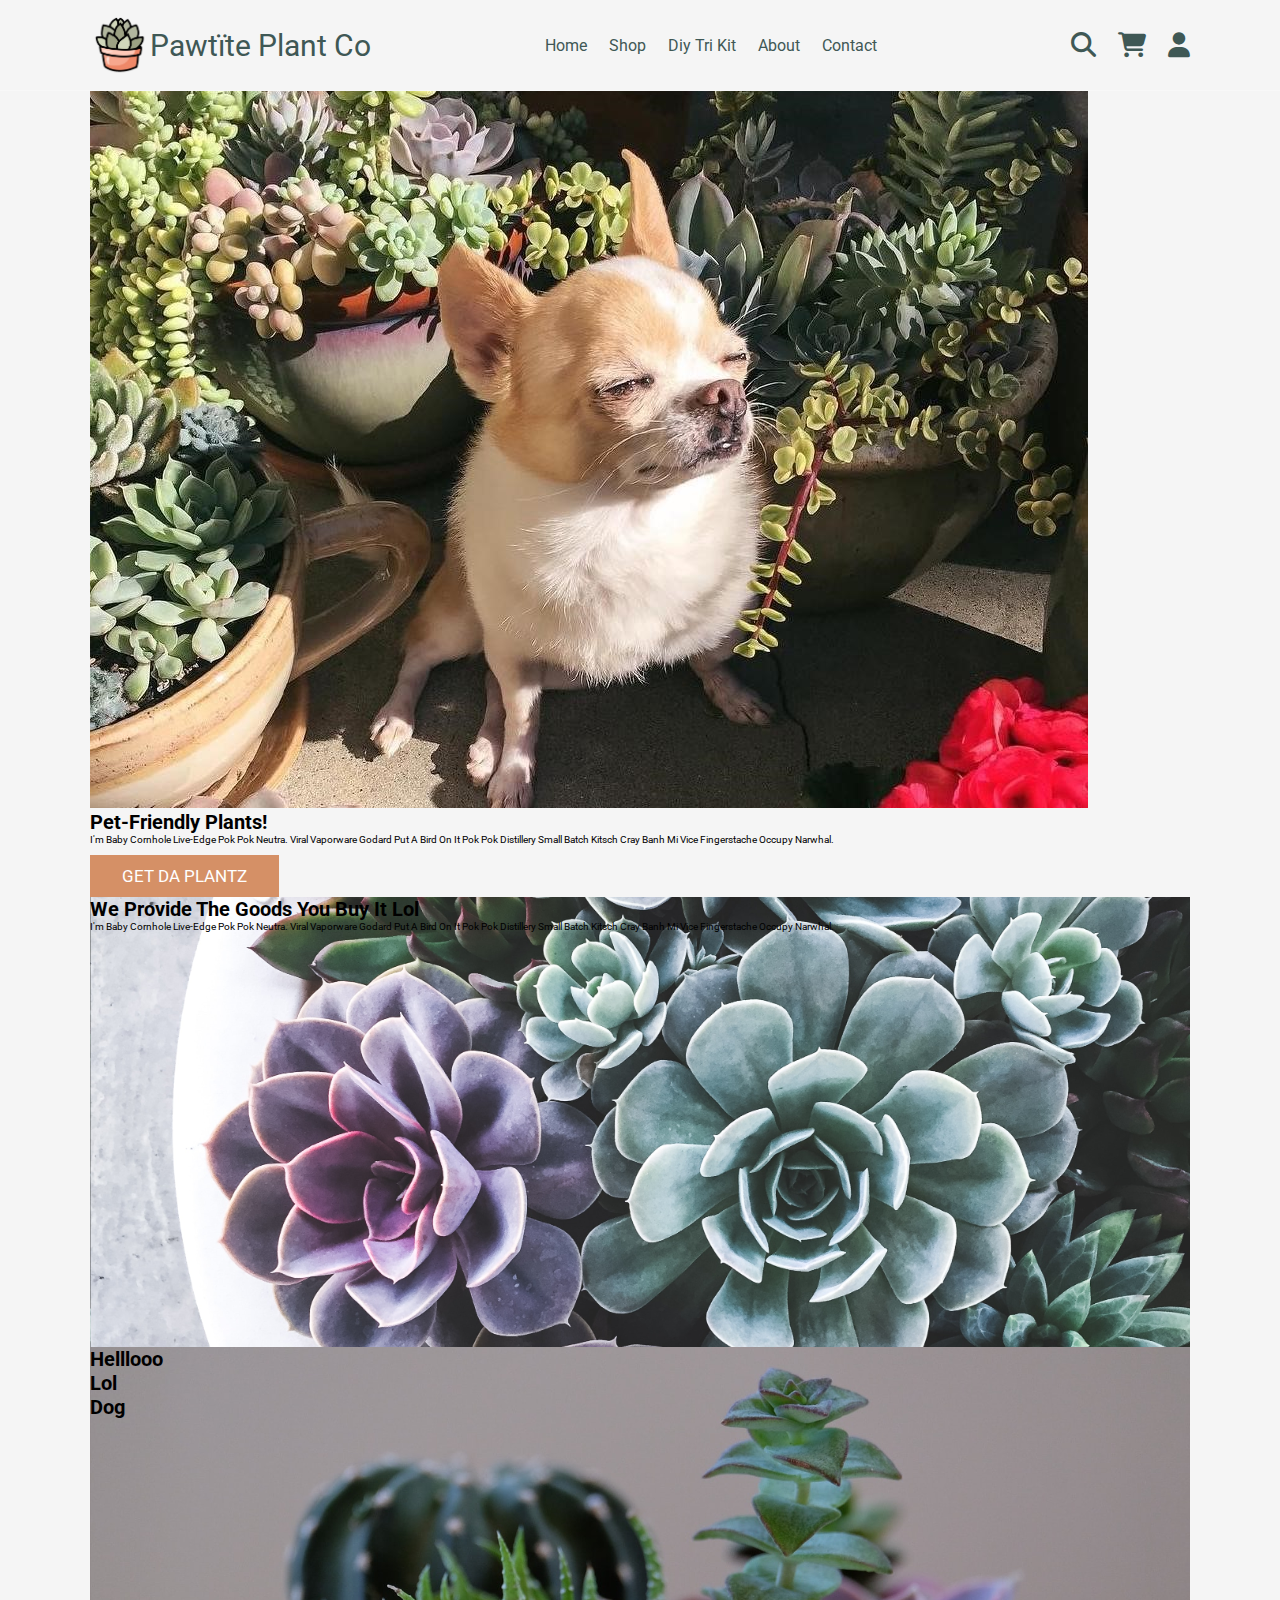
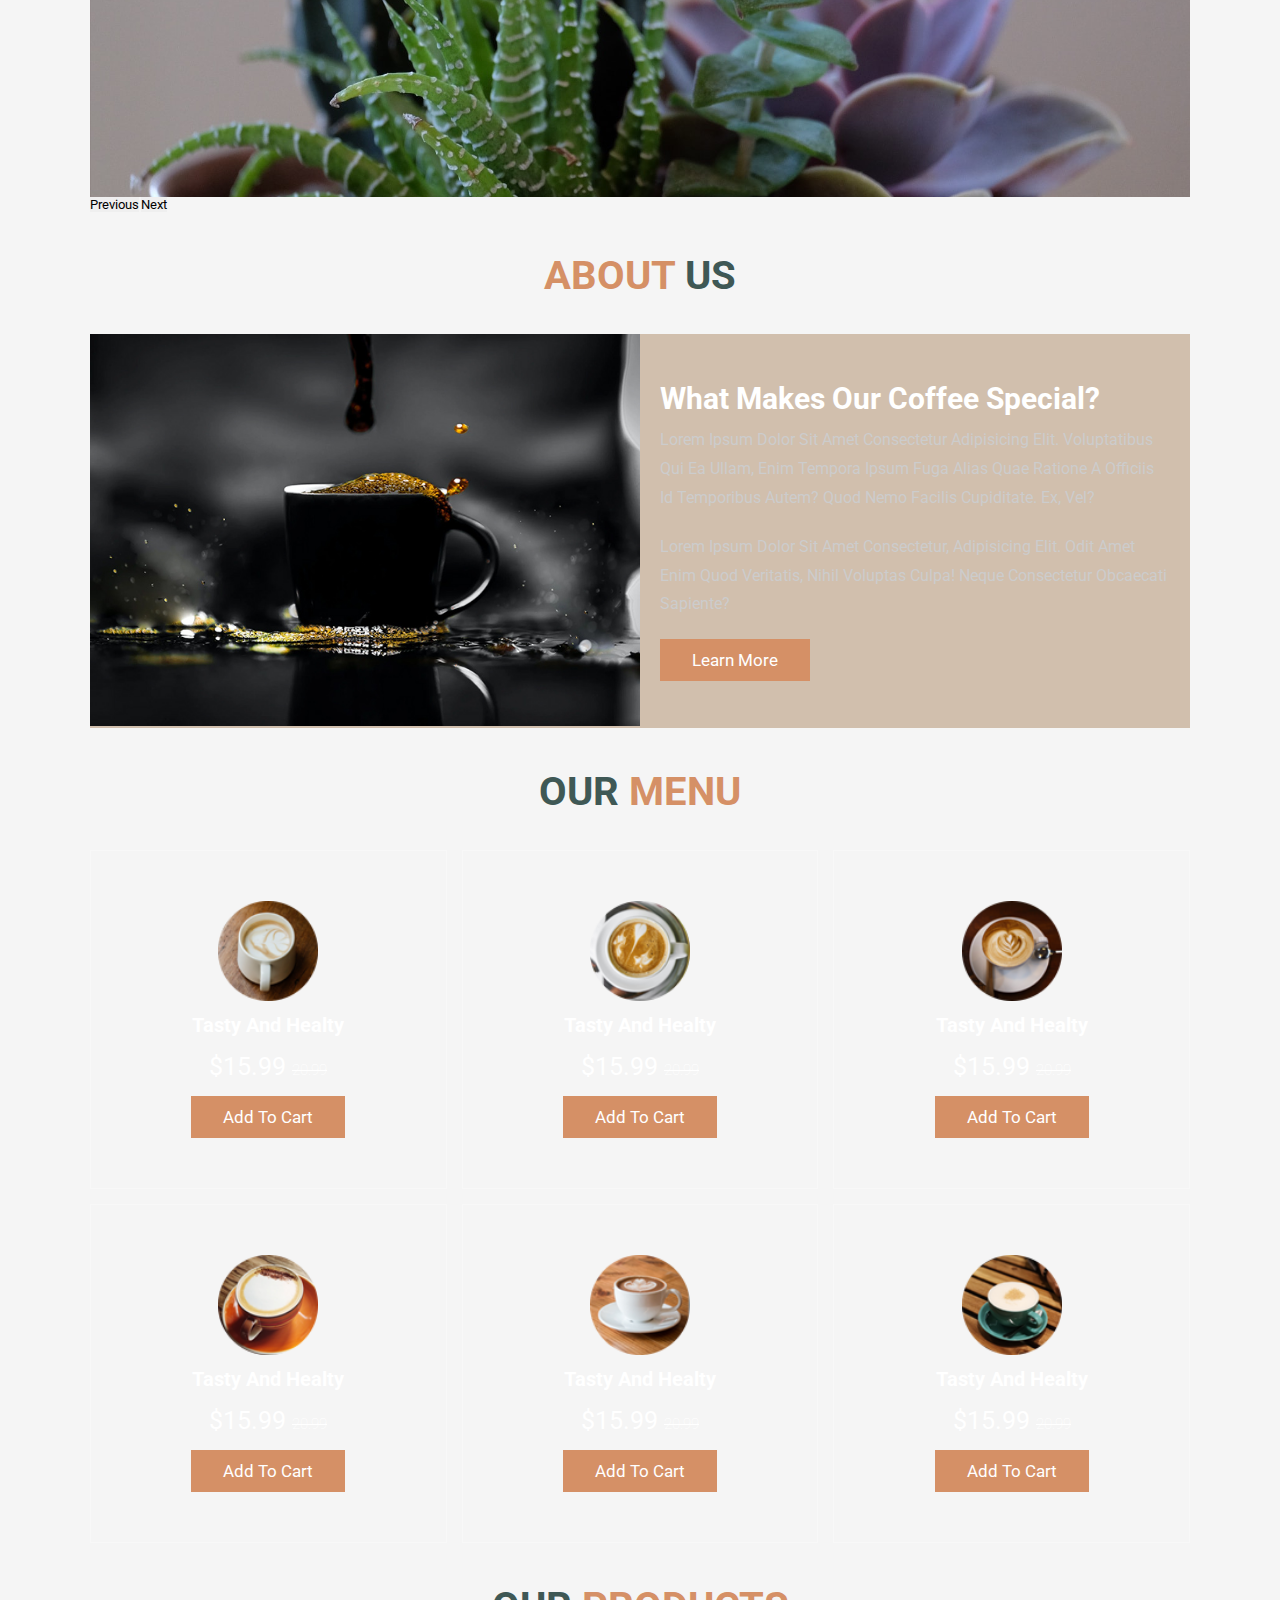
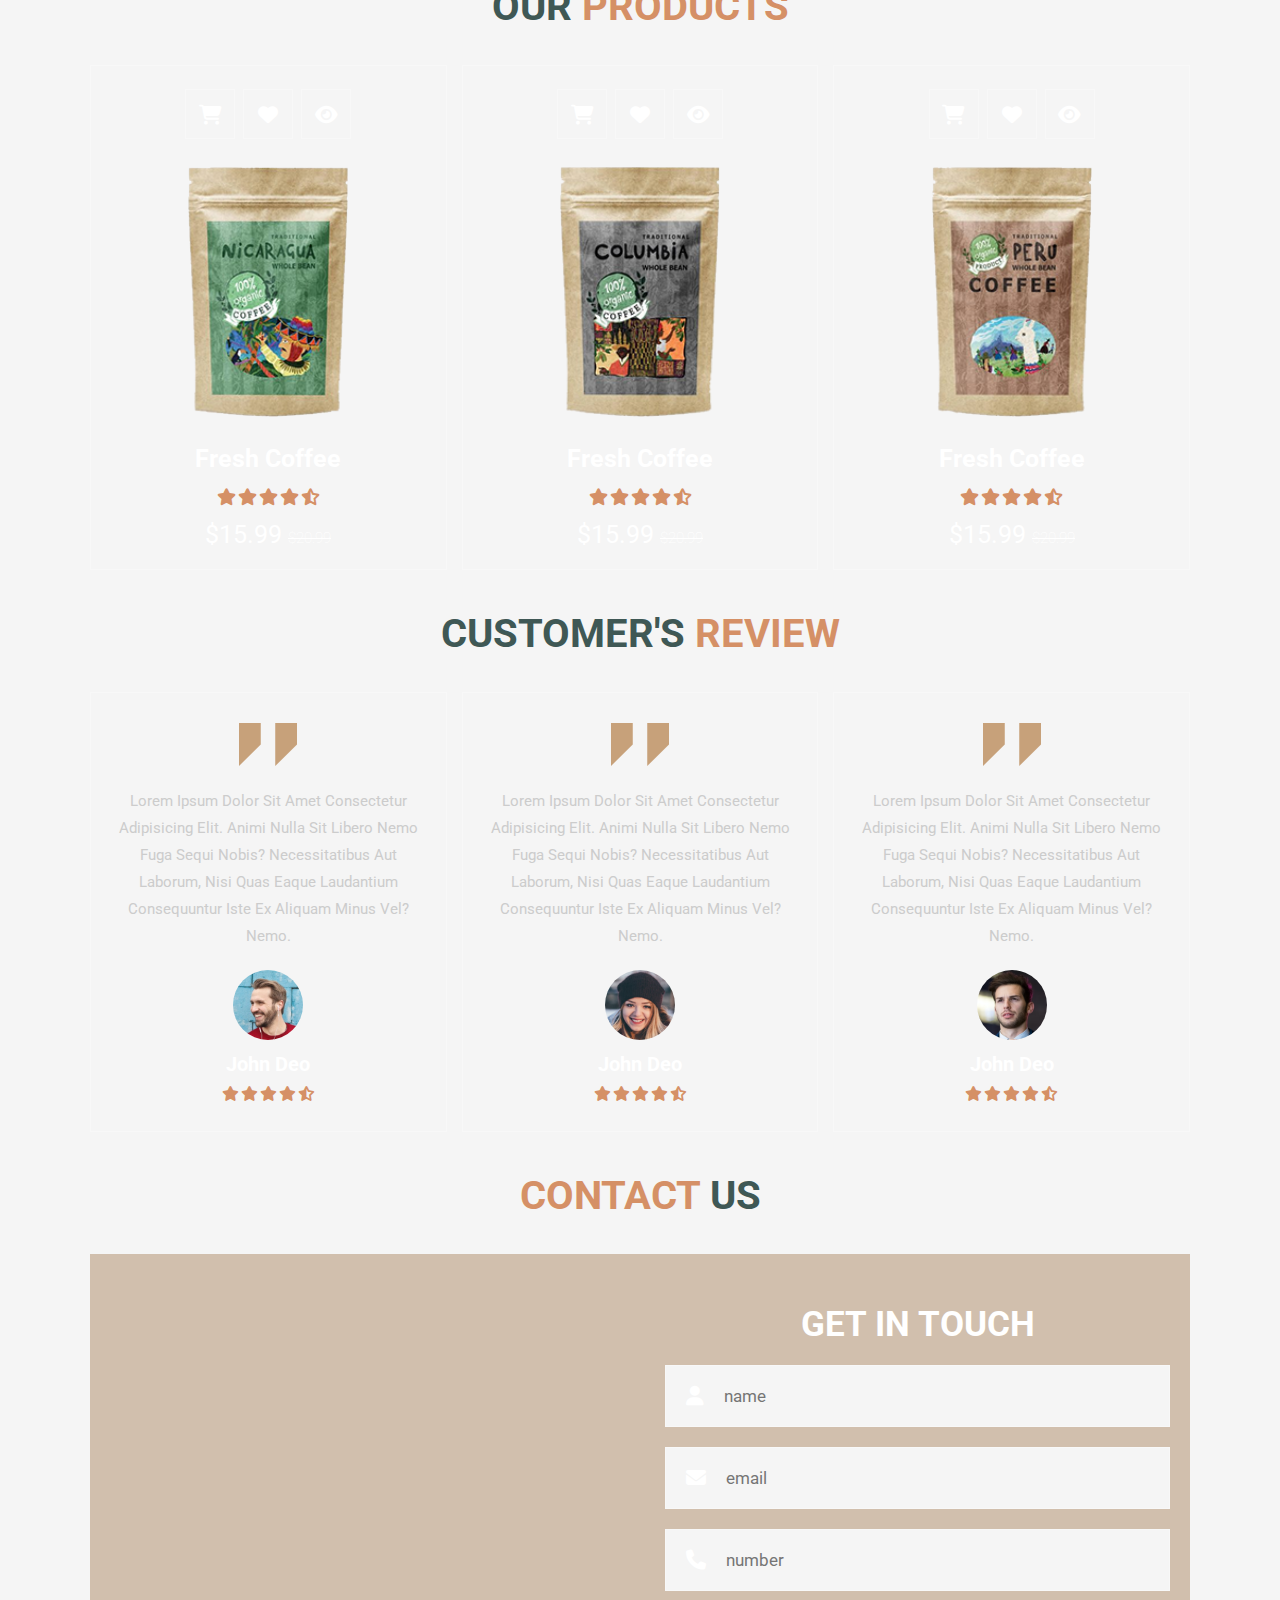
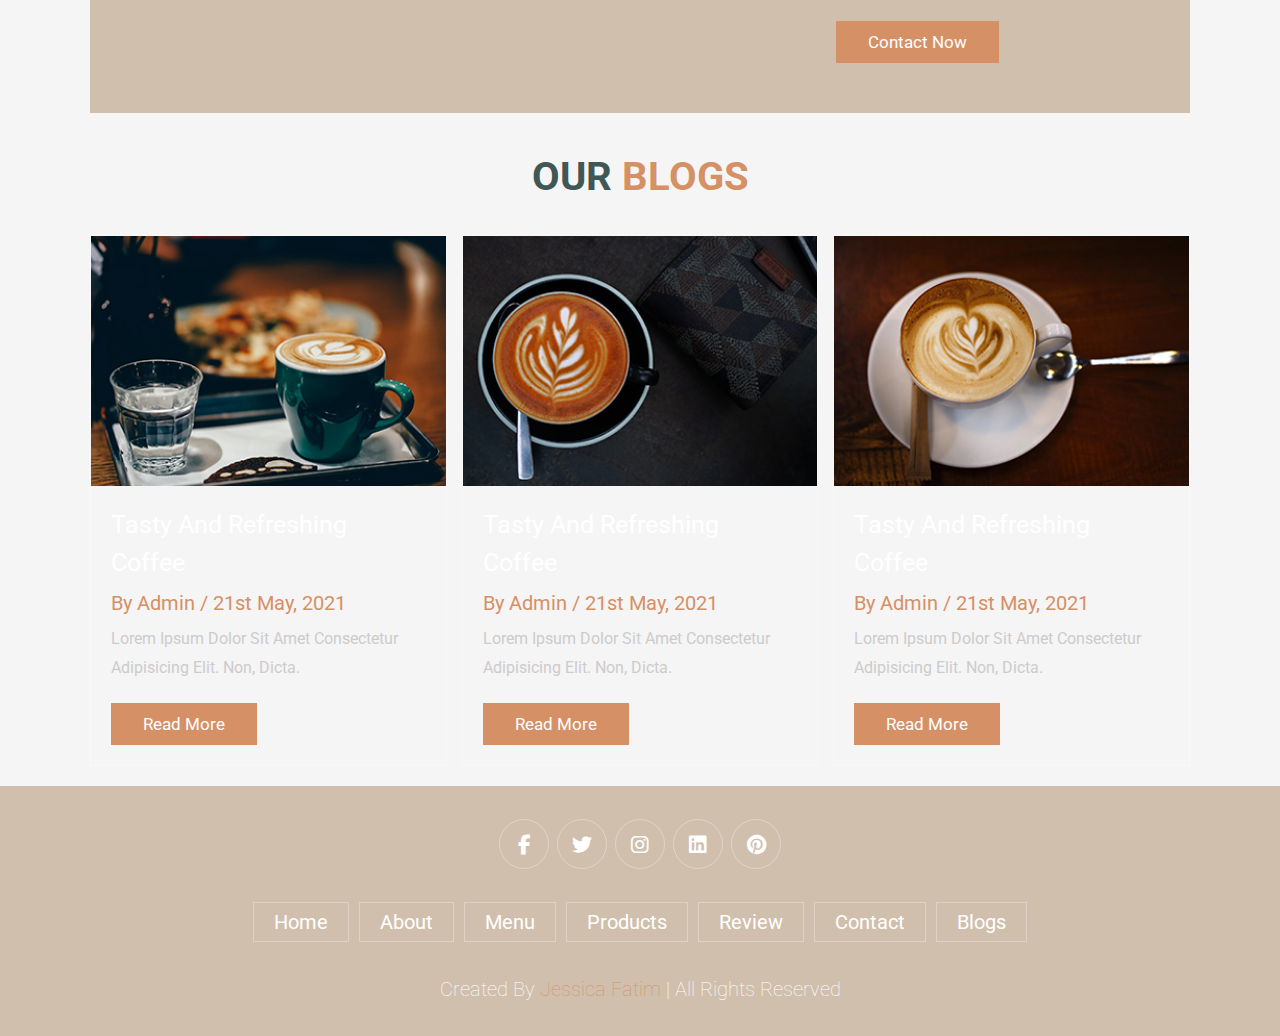
==== index.html @ e4bdae4b "first commit" ====
<!DOCTYPE html>
<html lang="en">
<head>
    <meta charset="UTF-8">
    <meta http-equiv="X-UA-Compatible" content="IE=edge">
    <meta name="viewport" content="width=device-width, initial-scale=1.0">
    <title>Pawtïte Plant Co</title>
    <!-- font awesome cdn link -->
    <link rel="stylesheet" href="https://cdnjs.cloudflare.com/ajax/libs/font-awesome/6.1.1/css/all.min.css">
    <!--bootstrap-->
    <link href="https://cdn.jsdelivr.net/npm/bootstrap@5.1.3/dist/css/bootstrap.min.css" rel="stylesheet" class="a" integrity="sha384-1BmE4kWBq78iYhFldvKuhfTAU6auU8tT94WrHftjDbrCEXSU1oBoqyl2QvZ6jIW3" crossorigin="anonymous">
    <!-- custom css file link -->
    <link rel="stylesheet" href="styles/style.css"
</head>
<body>

<!--header section starts-->
<header class="header">

    <a href="#" class="logo">
        <div class="brand">
        <img src="img/fakelogo.png" alt="">
        <span>Pawtïte Plant Co</span>
        </div>
    </a>

    <nav class="navbar">

        <a href="#home">home</a>
        <a href="#shop">shop</a>
        <a href="#diy tri kit">diy tri kit</a>
        <a href="#about">about</a>
        <a href="#contact">contact</a>

    </nav>

    <div class="icons">
        <div class="fas fa-search" id="search-btn"></div>
        <div class="fas fa-shopping-cart" id="cart-btn"></div>
        <div class="fa-solid fa-user" id="login-btn"></div>
        <div class="fas fa-bars" id="menu-btn"></div>
        
    </div>

    <div class="search-bar-container">
        <input type="search" id="search-bar" placeholder="search here...">
        <label for="search-bar" class="fas fa-search"></label>
    </div>
<!--image slider start-->
<!--image slider end-->
    <div class="cart-items-container">
        <div class="cart-item">
            <span class="fas fa-times"></span>
            <img src="img/cart-item-1.png" alt="">
            <div class="content">
                <h3>cart item 01</h3>
                <div class="price">$15.99/-</div>
            </div>
        </div>
        <div class="cart-item">
            <span class="fas fa-times"></span>
            <img src="img/cart-item-2.png" alt="">
            <div class="content">
                <h3>cart item 02</h3>
                <div class="price">$15.99/-</div>
            </div>
        </div>
        <div class="cart-item">
            <span class="fas fa-times"></span>
            <img src="img/cart-item-3.png" alt="">
            <div class="content">
                <h3>cart item 03</h3>
                <div class="price">$15.99/-</div>
            </div>
        </div>
        <div class="cart-item">
            <span class="fas fa-times"></span>
            <img src="img/cart-item-4.png" alt="">
            <div class="content">
                <h3>cart item 04</h3>
                <div class="price">$15.99/-</div>
            </div>
        </div>
        <a href="#" class="btn">checkout now</a>
    </div>

</header>

<!-- header section ends -->

<!--login form starts-->

<div class="login-form-container">

    <div class="fas fa-times" id="form-close"></div>

    <form action="">
        <h3>login</h3>
        <input type="email" class="box" placeholder="enter your email">
        <input type="passwordd" class="box" placeholder="enter your password">
        <input type="submit" value="login now" class="btn">
        <input type="checkbox" id="remember">
        <label for="remember">remember me</label>
        <p>forget password? <a href="#">click here</a></p>
        <p>don't have an account? <a href="#">register now</a></p>
    </form>

</div>
<!--login form ends-->

<!-- home section starts  -->

<section class="home" id="home">
    <div id="carouselExampleIndicators" class="carousel slide" data-bs-ride="carousel">
        <div class="carousel-indicators">
          <button type="button" data-bs-target="#carouselExampleIndicators" data-bs-slide-to="0" class="active" aria-current="true" aria-label="Slide 1"></button>
          <button type="button" data-bs-target="#carouselExampleIndicators" data-bs-slide-to="1" aria-label="Slide 2"></button>
          <button type="button" data-bs-target="#carouselExampleIndicators" data-bs-slide-to="2" aria-label="Slide 3"></button>
        </div>
        <div class="carousel-inner">
          <div class="carousel-item active">
            <img src="/img/dogsucculent.jpg" class="d-block w-100" alt="...">
            <div class="carousel-caption">
            <h1>Pet-friendly plants!</h1>
            <p>I'm baby cornhole live-edge pok pok neutra.
                Viral vaporware godard put a bird on it pok pok 
                distillery small batch kitsch cray banh mi vice fingerstache 
                occupy narwhal.</p>
                <a href="#" class="btn">GET DA PLANTZ</a>
            </div>
          </div>
          <div class="carousel-item" style="background-image:url('/img/bluesucculents.jpg')">
            <h1> We provide the goods you buy it lol</h1>
            <p>I'm baby cornhole live-edge pok pok neutra.
                Viral vaporware godard put a bird on it pok pok 
                distillery small batch kitsch cray banh mi vice fingerstache 
                occupy narwhal.</p>
          </div>
          <div class="carousel-item" style="background-image:url('/img/succulenttrio.jpg')">
            <h1>helllooo</h1>
            <h1>lol</h1>
            <h1>dog</h1>
          </div>
        </div>
        <button class="carousel-control-prev" type="button" data-bs-target="#carouselExampleIndicators" data-bs-slide="prev">
          <span class="carousel-control-prev-icon" aria-hidden="true"></span>
          <span class="visually-hidden">Previous</span>
        </button>
        <button class="carousel-control-next" type="button" data-bs-target="#carouselExampleIndicators" data-bs-slide="next">
          <span class="carousel-control-next-icon" aria-hidden="true"></span>
          <span class="visually-hidden">Next</span>
        </button>
      </div>
    <!-- <div class="content">
        <h3>fresh coffee in the morning</h3>
        <p>Lorem ipsum, dolor sit amet consectetur adipisicing elit. Placeat labore, sint cupiditate distinctio tempora reiciendis.</p>
        <a href="#" class="btn">get yours now</a>
    </div> -->

    <!--image carousel start-->
    <!-- <section class="carousel-item active">
        <div class="carousel-container">
            <h1>Example Headline</h1>
            <p>I'm baby cornhole live-edge pok pok neutra.
            Viral vaporware godard put a bird on it pok pok 
            distillery small batch kitsch cray banh mi vice fingerstache 
            occupy narwhal. Aesthetic squid jianbing, readymade everyday carry offal 
            artisan distillery small batch narwhal. Live-edge shaman before they sold out,
            polaroid squid pug photo booth. Shaman wayfarers chia hoodie, intelligentsia 
            bespoke offal forage green juice.</p>
            <a href="" class="btn btn-lg btn-primary">
                Sign up today
            </a>
        </div>
    </section> -->
<!--image carousel end-->

</section>

<!-- home section ends -->

<!-- about section starts  -->

<section class="about" id="about">

    <h1 class="heading"> <span>about</span> us </h1>

    <div class="row">

        <div class="image">
            <img src="img/about-img.jpeg" alt="">
        </div>

        <div class="content">
            <h3>what makes our coffee special?</h3>
            <p>Lorem ipsum dolor sit amet consectetur adipisicing elit. Voluptatibus qui ea ullam, enim tempora ipsum fuga alias quae ratione a officiis id temporibus autem? Quod nemo facilis cupiditate. Ex, vel?</p>
            <p>Lorem ipsum dolor sit amet consectetur, adipisicing elit. Odit amet enim quod veritatis, nihil voluptas culpa! Neque consectetur obcaecati sapiente?</p>
            <a href="#" class="btn">learn more</a>
        </div>

    </div>

</section>

<!-- about section ends -->

<!-- menu section starts  -->

<section class="menu" id="menu">

    <h1 class="heading"> our <span>menu</span> </h1>

    <div class="box-container">

        <div class="box">
            <img src="img/menu-1.png" alt="">
            <h3>tasty and healty</h3>
            <div class="price">$15.99 <span>20.99</span></div>
            <a href="#" class="btn">add to cart</a>
        </div>

        <div class="box">
            <img src="img/menu-2.png" alt="">
            <h3>tasty and healty</h3>
            <div class="price">$15.99 <span>20.99</span></div>
            <a href="#" class="btn">add to cart</a>
        </div>

        <div class="box">
            <img src="img/menu-3.png" alt="">
            <h3>tasty and healty</h3>
            <div class="price">$15.99 <span>20.99</span></div>
            <a href="#" class="btn">add to cart</a>
        </div>

        <div class="box">
            <img src="img/menu-4.png" alt="">
            <h3>tasty and healty</h3>
            <div class="price">$15.99 <span>20.99</span></div>
            <a href="#" class="btn">add to cart</a>
        </div>

        <div class="box">
            <img src="img/menu-5.png" alt="">
            <h3>tasty and healty</h3>
            <div class="price">$15.99 <span>20.99</span></div>
            <a href="#" class="btn">add to cart</a>
        </div>

        <div class="box">
            <img src="img/menu-6.png" alt="">
            <h3>tasty and healty</h3>
            <div class="price">$15.99 <span>20.99</span></div>
            <a href="#" class="btn">add to cart</a>
        </div>

    </div>

</section>

<!-- menu section ends -->

<section class="products" id="products">

    <h1 class="heading"> our <span>products</span> </h1>

    <div class="box-container">

        <div class="box">
            <div class="icons">
                <a href="#" class="fas fa-shopping-cart"></a>
                <a href="#" class="fas fa-heart"></a>
                <a href="#" class="fas fa-eye"></a>
            </div>
            <div class="image">
                <img src="img/product-1.png" alt="">
            </div>
            <div class="content">
                <h3>fresh coffee</h3>
                <div class="stars">
                    <i class="fas fa-star"></i>
                    <i class="fas fa-star"></i>
                    <i class="fas fa-star"></i>
                    <i class="fas fa-star"></i>
                    <i class="fas fa-star-half-alt"></i>
                </div>
                <div class="price">$15.99 <span>$20.99</span></div>
            </div>
        </div>

        <div class="box">
            <div class="icons">
                <a href="#" class="fas fa-shopping-cart"></a>
                <a href="#" class="fas fa-heart"></a>
                <a href="#" class="fas fa-eye"></a>
            </div>
            <div class="image">
                <img src="img/product-2.png" alt="">
            </div>
            <div class="content">
                <h3>fresh coffee</h3>
                <div class="stars">
                    <i class="fas fa-star"></i>
                    <i class="fas fa-star"></i>
                    <i class="fas fa-star"></i>
                    <i class="fas fa-star"></i>
                    <i class="fas fa-star-half-alt"></i>
                </div>
                <div class="price">$15.99 <span>$20.99</span></div>
            </div>
        </div>

        <div class="box">
            <div class="icons">
                <a href="#" class="fas fa-shopping-cart"></a>
                <a href="#" class="fas fa-heart"></a>
                <a href="#" class="fas fa-eye"></a>
            </div>
            <div class="image">
                <img src="img/product-3.png" alt="">
            </div>
            <div class="content">
                <h3>fresh coffee</h3>
                <div class="stars">
                    <i class="fas fa-star"></i>
                    <i class="fas fa-star"></i>
                    <i class="fas fa-star"></i>
                    <i class="fas fa-star"></i>
                    <i class="fas fa-star-half-alt"></i>
                </div>
                <div class="price">$15.99 <span>$20.99</span></div>
            </div>
        </div>

    </div>

</section>

<!-- review section starts  -->

<section class="review" id="review">

    <h1 class="heading"> customer's <span>review</span> </h1>

    <div class="box-container">

        <div class="box">
            <img src="img/quote-img.png" alt="" class="quote">
            <p>Lorem ipsum dolor sit amet consectetur adipisicing elit. Animi nulla sit libero nemo fuga sequi nobis? Necessitatibus aut laborum, nisi quas eaque laudantium consequuntur iste ex aliquam minus vel? Nemo.</p>
            <img src="img/pic-1.png" class="user" alt="">
            <h3>john deo</h3>
            <div class="stars">
                <i class="fas fa-star"></i>
                <i class="fas fa-star"></i>
                <i class="fas fa-star"></i>
                <i class="fas fa-star"></i>
                <i class="fas fa-star-half-alt"></i>
            </div>
        </div>

        <div class="box">
            <img src="img/quote-img.png" alt="" class="quote">
            <p>Lorem ipsum dolor sit amet consectetur adipisicing elit. Animi nulla sit libero nemo fuga sequi nobis? Necessitatibus aut laborum, nisi quas eaque laudantium consequuntur iste ex aliquam minus vel? Nemo.</p>
            <img src="img/pic-2.png" class="user" alt="">
            <h3>john deo</h3>
            <div class="stars">
                <i class="fas fa-star"></i>
                <i class="fas fa-star"></i>
                <i class="fas fa-star"></i>
                <i class="fas fa-star"></i>
                <i class="fas fa-star-half-alt"></i>
            </div>
        </div>
        
        <div class="box">
            <img src="img/quote-img.png" alt="" class="quote">
            <p>Lorem ipsum dolor sit amet consectetur adipisicing elit. Animi nulla sit libero nemo fuga sequi nobis? Necessitatibus aut laborum, nisi quas eaque laudantium consequuntur iste ex aliquam minus vel? Nemo.</p>
            <img src="img/pic-3.png" class="user" alt="">
            <h3>john deo</h3>
            <div class="stars">
                <i class="fas fa-star"></i>
                <i class="fas fa-star"></i>
                <i class="fas fa-star"></i>
                <i class="fas fa-star"></i>
                <i class="fas fa-star-half-alt"></i>
            </div>
        </div>

    </div>

</section>

<!-- review section ends -->

<!-- contact section starts  -->

<section class="contact" id="contact">

    <h1 class="heading"> <span>contact</span> us </h1>

    <div class="row">

        <iframe class="map" src="https://www.google.com/maps/embed?pb=!1m18!1m12!1m3!1d30153.788252261566!2d72.82321484621745!3d19.141690214227783!2m3!1f0!2f0!3f0!3m2!1i1024!2i768!4f13.1!3m3!1m2!1s0x3be7b63aceef0c69%3A0x2aa80cf2287dfa3b!2sJogeshwari%20West%2C%20Mumbai%2C%20Maharashtra%20400047!5e0!3m2!1sen!2sin!4v1629452077891!5m2!1sen!2sin" allowfullscreen="" loading="lazy"></iframe>

        <form action="">
            <h3>get in touch</h3>
            <div class="inputBox">
                <span class="fas fa-user"></span>
                <input type="text" placeholder="name">
            </div>
            <div class="inputBox">
                <span class="fas fa-envelope"></span>
                <input type="email" placeholder="email">
            </div>
            <div class="inputBox">
                <span class="fas fa-phone"></span>
                <input type="number" placeholder="number">
            </div>
            <input type="submit" value="contact now" class="btn">
        </form>

    </div>

</section>

<!-- contact section ends -->

<!-- blogs section starts  -->

<section class="blogs" id="blogs">

    <h1 class="heading"> our <span>blogs</span> </h1>

    <div class="box-container">

        <div class="box">
            <div class="image">
                <img src="img/blog-1.jpeg" alt="">
            </div>
            <div class="content">
                <a href="#" class="title">tasty and refreshing coffee</a>
                <span>by admin / 21st may, 2021</span>
                <p>Lorem ipsum dolor sit amet consectetur adipisicing elit. Non, dicta.</p>
                <a href="#" class="btn">read more</a>
            </div>
        </div>

        <div class="box">
            <div class="image">
                <img src="img/blog-2.jpeg" alt="">
            </div>
            <div class="content">
                <a href="#" class="title">tasty and refreshing coffee</a>
                <span>by admin / 21st may, 2021</span>
                <p>Lorem ipsum dolor sit amet consectetur adipisicing elit. Non, dicta.</p>
                <a href="#" class="btn">read more</a>
            </div>
        </div>

        <div class="box">
            <div class="image">
                <img src="img/blog-3.jpeg" alt="">
            </div>
            <div class="content">
                <a href="#" class="title">tasty and refreshing coffee</a>
                <span>by admin / 21st may, 2021</span>
                <p>Lorem ipsum dolor sit amet consectetur adipisicing elit. Non, dicta.</p>
                <a href="#" class="btn">read more</a>
            </div>
        </div>

    </div>

</section>

<!-- blogs section ends -->

<!-- footer section starts  -->

<section class="footer">

    <div class="share">
        <a href="#" class="fab fa-facebook-f"></a>
        <a href="#" class="fab fa-twitter"></a>
        <a href="#" class="fab fa-instagram"></a>
        <a href="#" class="fab fa-linkedin"></a>
        <a href="#" class="fab fa-pinterest"></a>
    </div>

    <div class="links">
        <a href="#">home</a>
        <a href="#">about</a>
        <a href="#">menu</a>
        <a href="#">products</a>
        <a href="#">review</a>
        <a href="#">contact</a>
        <a href="#">blogs</a>
    </div>

    <div class="credit">created by <span>jessica fatim</span> | all rights reserved</div>

</section>

<!-- footer section ends -->

















<!-- custom js file link  -->
<script src="/scripts/script.js"></script>
<script src="https://cdn.jsdelivr.net/npm/bootstrap@5.1.3/dist/js/bootstrap.bundle.min.js" integrity="sha384-ka7Sk0Gln4gmtz2MlQnikT1wXgYsOg+OMhuP+IlRH9sENBO0LRn5q+8nbTov4+1p" crossorigin="anonymous"></script>

</body>
</html>
---- styles/style.css ----
@import url('https://fonts.googleapis.com/css2?family=Roboto:wght@100;300;400;500;700&display=swap');

:root{
    --main-color:#d59066;
    --black:#d1bfad;
    --bg:#f5f5f5;
    --border:.1rem solid rgba(255,255,255,.3);
}

*{
    font-family: 'Roboto', sans-serif;
    margin:0; padding:0;
    box-sizing: border-box;
    outline: none; border:none;
    text-decoration: none;
    text-transform: capitalize;
    transition: .2s linear;
}

/* fixes bootstrap blue links*/

a, a:hover, a:focus, a:active{
    text-decoration: none;
    color: inherit;
}

html{
    font-size: 62.5%;
    overflow-x: hidden;
    scroll-padding-top: 9rem;
    scroll-behavior: smooth;
}

html::-webkit-scrollbar{
    width: .8rem;
}

html::-webkit-scrollbar-track{
    background: transparent;
}

html::-webkit-scrollbar-thumb{
    background: #3f5855;
    border-radius: 5rem;
}

.btn{
    display: inline-block;
    margin-top: 1rem;
    background: #d59066;
    color:#f5f5f5;
    padding:.8rem 3rem;
    border:.2rem solid #d59066;
    cursor: pointer;
    font-size: 1.7rem;
}

    .btn:hover{
    background:#d59066;
    color:#f2d1c2;
}

body{
    background: var(--bg);
}

section{
    padding:2rem 7%;
}

.heading{
    text-align: center;
    color:#3f5855;
    text-transform: uppercase;
    padding-bottom: 3.5rem;
    font-size: 4rem;
}

.heading span{
    color:var(--main-color);
    text-transform: uppercase;
}

.btn{
    margin-top: 1rem;
    display: inline-block;
    padding:.9rem 3rem;
    font-size: 1.7rem;
    color:#fff;
    background: #d59066;
    cursor: pointer;
}

.btn:hover{
    letter-spacing: .2rem;
}

.header{
    background: #f5f5f5;
    display: flex;
    align-items: center;
    justify-content: space-between;
    padding:1.5rem 7%;
    border-bottom: var(--border);
    position: fixed;
    top:0; left: 0; right: 0;
    z-index: 1000;
}

.header .logo img{
    height: 6rem;
}

.brand {
    display: flex;
    align-items: center;
    color:#3f5855;
    font-size: 3rem;
}

.header .navbar a{
    margin:0 1rem;
    font-size: 1.6rem;
    color:#3f5855;
}

.header .navbar a:hover{
    color:var(--main-color);
    border-bottom: .1rem solid var(--main-color);
    padding-bottom: .5rem;
}

.header .icons div{
    color:#3f5855;
    cursor: pointer;
    font-size: 2.5rem;
    margin-left: 2rem;
}

.header .icons div:hover{
    color:var(--main-color);
}

#menu-btn{
    display: none;
}

.header .search-bar-container{
    position: absolute;
    top:115%; right: 7%;
    background: #fff;
    width: 50rem;
    height: 5rem;
    display: flex;
    align-items: center;
    transform: scaleY(0);
    transform-origin: top;
}
  
.header .search-bar-container.active{
    transform: scaleY(1);
}
  
.header .search-bar-container input{
    height: 100%;
    width: 100%;
    font-size: 1.6rem;
    color: black;
    padding:1rem;
    text-transform: none;
}
  
.header .search-bar-container label{
    color: black;
    cursor: pointer;
    font-size: 2.2rem;
    margin-right: 1.5rem;
}
  
.header .search-bar-container label:hover{
    color:var(--main-color);
}
/* loginform */
.login-form-container{
    position: fixed;
    top:-120%; left: 0;
    z-index: 10000;
    min-height: 100vh;
    width:100%;
    background:rgba(0,0,0,.7);
    display: flex;
    align-items: center;
    justify-content: center;
}
  
.login-form-container.active{
top:0;
}

.login-form-container form{
margin:2rem;
padding:1.5rem 2rem;
border-radius: .5rem;
background:#fff;
width:50rem;
}

.login-form-container form h3{
font-size: 3rem;
color:#444;
text-transform: uppercase;
text-align: center;
padding:1rem 0;
}

.login-form-container form .box{
width:100%;
padding:1rem;
font-size: 1.7rem;
color:#333;
margin:.6rem 0;
border:.1rem solid rgba(0,0,0,.3);
text-transform: none;
}

.login-form-container form .box:focus{
border-color: #333;
}

.login-form-container form #remember{
margin:2rem 0;
}

.login-form-container form label{
font-size: 1.5rem;
}

.login-form-container form .btn{
display: block;
width:100%;
}
  
.login-form-container form p{
    padding:.5rem 0;
    font-size: 1.5rem;
    color:#666;
}
  
.login-form-container form p a{
    color:var(#666);
}
  
.login-form-container form p a:hover{
    color:#333;
    text-decoration: underline;
}
  
.login-form-container #form-close{
      
    position: absolute;
    top:2rem; right:3rem;
    font-size: 5rem;
    color:#fff;
    cursor: pointer;
}
/* loginformend */

/* carousel start */
/* .carousel-item{
    height: 32rem;
    background: #777;
    color: white;
    position: relative;
}

.carousel-container{
    position: absolute;
    bottom: 0;
    left: 5rem;
    right:0;
    padding-bottom:50px;
    
} */
/* carousel end */

.header .cart-items-container{
    position: absolute;
    top:100%; right: -100%;
    height: calc(100vh - 9.5rem);
    width: 35rem;
    background: #fff;
    padding:0 1.5rem;
}

.header .cart-items-container.active{
    right: 0;
}

.header .cart-items-container .cart-item{
    position: relative;
    margin:2rem 0;
    display: flex;
    align-items: center;
    gap:1.5rem;
}

.header .cart-items-container .cart-item .fa-times{
    position: absolute;
    top:1rem; right: 1rem;
    font-size: 2rem;
    cursor: pointer;
    color: var(--black);
}

.header .cart-items-container .cart-item .fa-times:hover{
    color:var(--main-color);
}

.header .cart-items-container .cart-item img{
    height: 7rem;
}

.header .cart-items-container .cart-item .content h3{
    font-size: 2rem;
    color:var(--black);
    padding-bottom: .5rem;
}

.header .cart-items-container .cart-item .content .price{
    font-size: 1.5rem;
    color:var(--main-color);
}

.header .cart-items-container .btn{
    width: 100%;
    text-align: center;
}
.home .carousel-item{
    min-height: 50vh;
    background-position: center;
    background-size: cover;
    position: relative;

}

.home .carousel-item .container{
    min-height: 50vh;
    background-position: center;
    background-size: cover;
    position: absolute;

}

/* .home{
    min-height: 100vh;
    display: flex;
    align-items: center;
    background:url(/img/home-img.jpeg) no-repeat;
    background-size: cover;
    background-position: center;
}

.home .content{
    max-width: 60rem;
}

.home .content h3{
    font-size: 6rem;
    text-transform: uppercase;
    color:#fff;
}

.home .content p{
    font-size: 2rem;
    font-weight: lighter;
    line-height: 1.8;
    padding:1rem 0;
    color:#eee;
} */

.about .row{
    display: flex;
    align-items: center;
    background:var(--black);
    flex-wrap: wrap;
    /* position:relative; */
}

.about .row .image{
    flex:1 1 45rem;
}

.about .row .image img{
    width: 100%;
}
.about .row .content{
    flex:1 1 45rem;
    padding:2rem;
}

.about .row .content h3{
    font-size: 3rem;
    color:#fff;
}

.about .row .content p{
    font-size: 1.6rem;
    color:#ccc;
    padding:1rem 0;
    line-height: 1.8;
}

.menu .box-container{
    display: grid;
    grid-template-columns: repeat(auto-fit, minmax(30rem, 1fr));
    gap:1.5rem;
}

.menu .box-container .box{
    padding:5rem;
    text-align: center;
    border:var(--border);    
}

.menu .box-container .box img{
    height: 10rem;
}

.menu .box-container .box h3{
    color: #fff;
    font-size: 2rem;
    padding:1rem 0;
}

.menu .box-container .box .price{
    color: #fff;
    font-size: 2.5rem;
    padding:.5rem 0;
}

.menu .box-container .box .price span{
    font-size: 1.5rem;
    text-decoration: line-through;
    font-weight: lighter;
}

.menu .box-container .box:hover{
    background:#fff;
}

.menu .box-container .box:hover > *{
    color:var(--black);
}

.products .box-container{
    display: grid;
    grid-template-columns: repeat(auto-fit, minmax(30rem, 1fr));
    gap:1.5rem;
}

.products .box-container .box{
    text-align: center;
    border:var(--border);
    padding: 2rem;
}

.products .box-container .box .icons a{
    height: 5rem;
    width: 5rem;
    line-height: 5rem;
    font-size: 2rem;
    border:var(--border);
    color:#fff;
    margin:.3rem;
}

.products .box-container .box .icons a:hover{
    background:var(--main-color);
}

.products .box-container .box .image{
    padding: 2.5rem 0;
}

.products .box-container .box .image img{
    height: 25rem;
}

.products .box-container .box .content h3{
    color:#fff;
    font-size: 2.5rem;
}

.products .box-container .box .content .stars{
    padding: 1.5rem;
}

.products .box-container .box .content .stars i{
    font-size: 1.7rem;
    color: var(--main-color);
}

.products .box-container .box .content .price{
    color:#fff;
    font-size: 2.5rem;
}

.products .box-container .box .content .price span{
    text-decoration: line-through;
    font-weight: lighter;
    font-size: 1.5rem;
}

.review .box-container{
    display: grid;
    grid-template-columns: repeat(auto-fit, minmax(30rem, 1fr));
    gap:1.5rem;
}

.review .box-container .box{
    border:var(--border);
    text-align: center;
    padding:3rem 2rem;
}

.review .box-container .box p{
    font-size: 1.5rem;
    line-height: 1.8;
    color:#ccc;
    padding:2rem 0;
}

.review .box-container .box .user{
    height: 7rem;
    width: 7rem;
    border-radius: 50%;
    object-fit: cover;
}

.review .box-container .box h3{
    padding:1rem 0;
    font-size: 2rem;
    color:#fff;
}

.review .box-container .box .stars i{
    font-size: 1.5rem;
    color:var(--main-color);
}

.contact .row{
    display: flex;
    background:var(--black);
    flex-wrap: wrap;
    gap:1rem;
}

.contact .row .map{
    flex:1 1 45rem;
    width: 100%;
    object-fit: cover;
}

.contact .row form{
    flex:1 1 45rem;
    padding:5rem 2rem;
    text-align: center;
}

.contact .row form h3{
    text-transform: uppercase;
    font-size: 3.5rem;
    color:#fff;
}

.contact .row form .inputBox{
    display: flex;
    align-items: center;
    margin-top: 2rem;
    margin-bottom: 2rem;
    background:var(--bg);
    border:var(--border);
}

.contact .row form .inputBox span{
    color:#fff;
    font-size: 2rem;
    padding-left: 2rem;
}

.contact .row form .inputBox input{
    width: 100%;
    padding:2rem;
    font-size: 1.7rem;
    color:#fff;
    text-transform: none;
    background:none;
}

.blogs .box-container{
    display: grid;
    grid-template-columns: repeat(auto-fit, minmax(30rem, 1fr));
    gap:1.5rem;
}

.blogs .box-container .box{
    border:var(--border);    
}

.blogs .box-container .box .image{
    height: 25rem;
    overflow:hidden;
    width: 100%;
}

.blogs .box-container .box .image img{
    height: 100%;
    object-fit: cover;
    width: 100%;
}

.blogs .box-container .box:hover .image img{
    transform: scale(1.2);
}

.blogs .box-container .box .content{
    padding:2rem;
}

.blogs .box-container .box .content .title{
    font-size: 2.5rem;
    line-height: 1.5;
    color:#fff;
}

.blogs .box-container .box .content .title:hover{
    color:var(--main-color);
}

.blogs .box-container .box .content span{
    color:var(--main-color);
    display: block;
    padding-top: 1rem;
    font-size: 2rem;
}

.blogs .box-container .box .content p{
    font-size: 1.6rem;
    line-height: 1.8;
    color:#ccc;
    padding:1rem 0;
}

.footer{
    background:var(--black);
    text-align: center;
}

.footer .share{
    padding:1rem 0;
}

.footer .share a{
    height: 5rem;
    width: 5rem;
    line-height: 5rem;
    font-size: 2rem;
    color:#fff;
    border:var(--border);
    margin:.3rem;
    border-radius: 50%;
}

.footer .share a:hover{
    background-color: var(--main-color);
}

.footer .links{
    display: flex;
    justify-content: center;
    flex-wrap: wrap;
    padding:2rem 0;
    gap:1rem;
}

.footer .links a{
    padding:.7rem 2rem;
    color:#fff;
    border:var(--border);
    font-size: 2rem;
}

.footer .links a:hover{
    background:var(--main-color);
}

.footer .credit{
    font-size: 2rem;
    color:#fff;
    font-weight: lighter;
    padding:1.5rem;
}

.footer .credit span{
    color:var(--main-color);
}


/* media queries  */
@media (max-width:991px){

    html{
        font-size: 55%;
    }

    .header{
        padding:1.5rem 2rem;
    }

    section{
        padding:2rem;
    }

}

@media (max-width:768px){

    #menu-btn{
        display: inline-block;
    }

    .header .navbar{
        position: absolute;
        top:100%; right: -100%;
        background: #fff;
        width: 30rem;
        height: calc(100vh - 9.5rem);
    }

    .header .navbar.active{
        right:0;
    }

    .header .navbar a{
        color:var(--black);
        display: block;
        margin:1.5rem;
        padding:.5rem;
        font-size: 2rem;
    }

    .header .search-form{
        width: 90%;
        right: 2rem;
    }

    .home{
        background-position: left;
        justify-content: center;
        text-align: center;
    }

    .home .content h3{
        font-size: 4.5rem;
    }

    .home .content p{
        font-size: 1.5rem;
    }

}

@media (max-width:450px){

    html{
        font-size: 50%;
    }

}
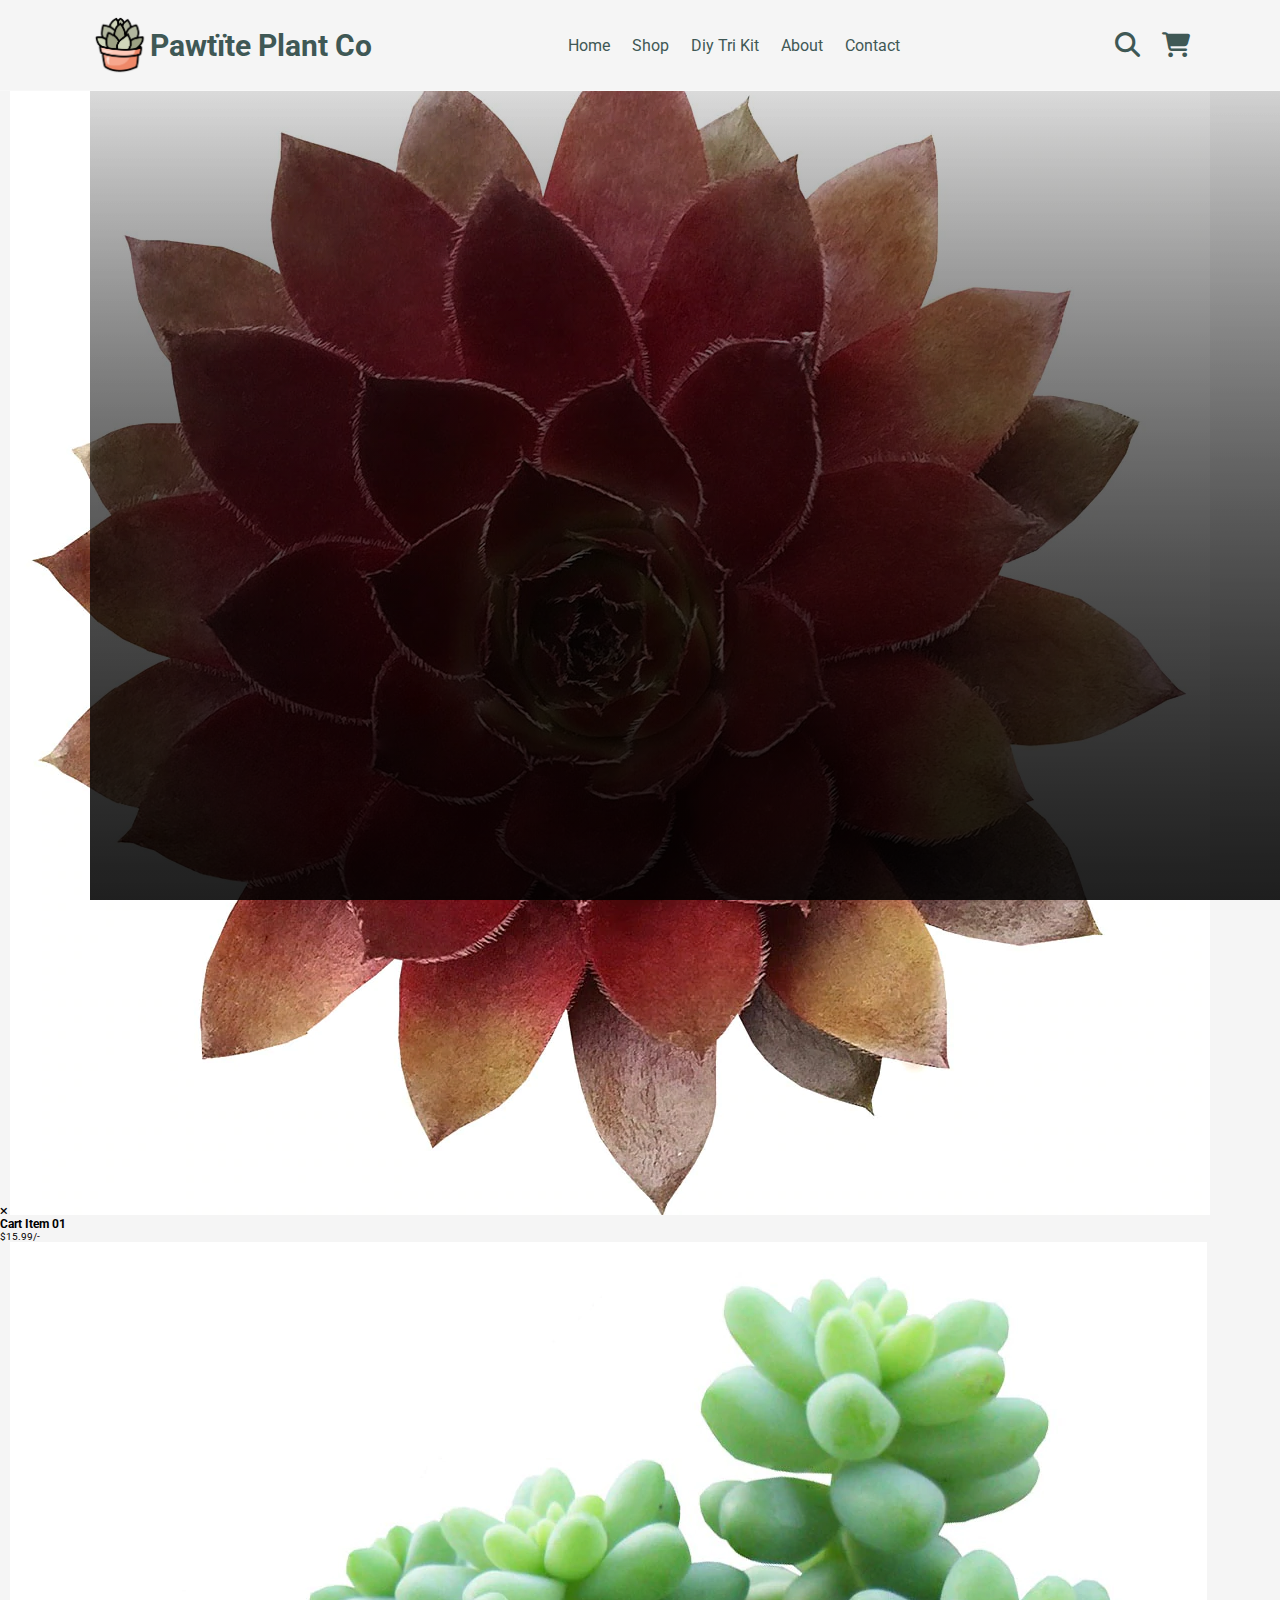
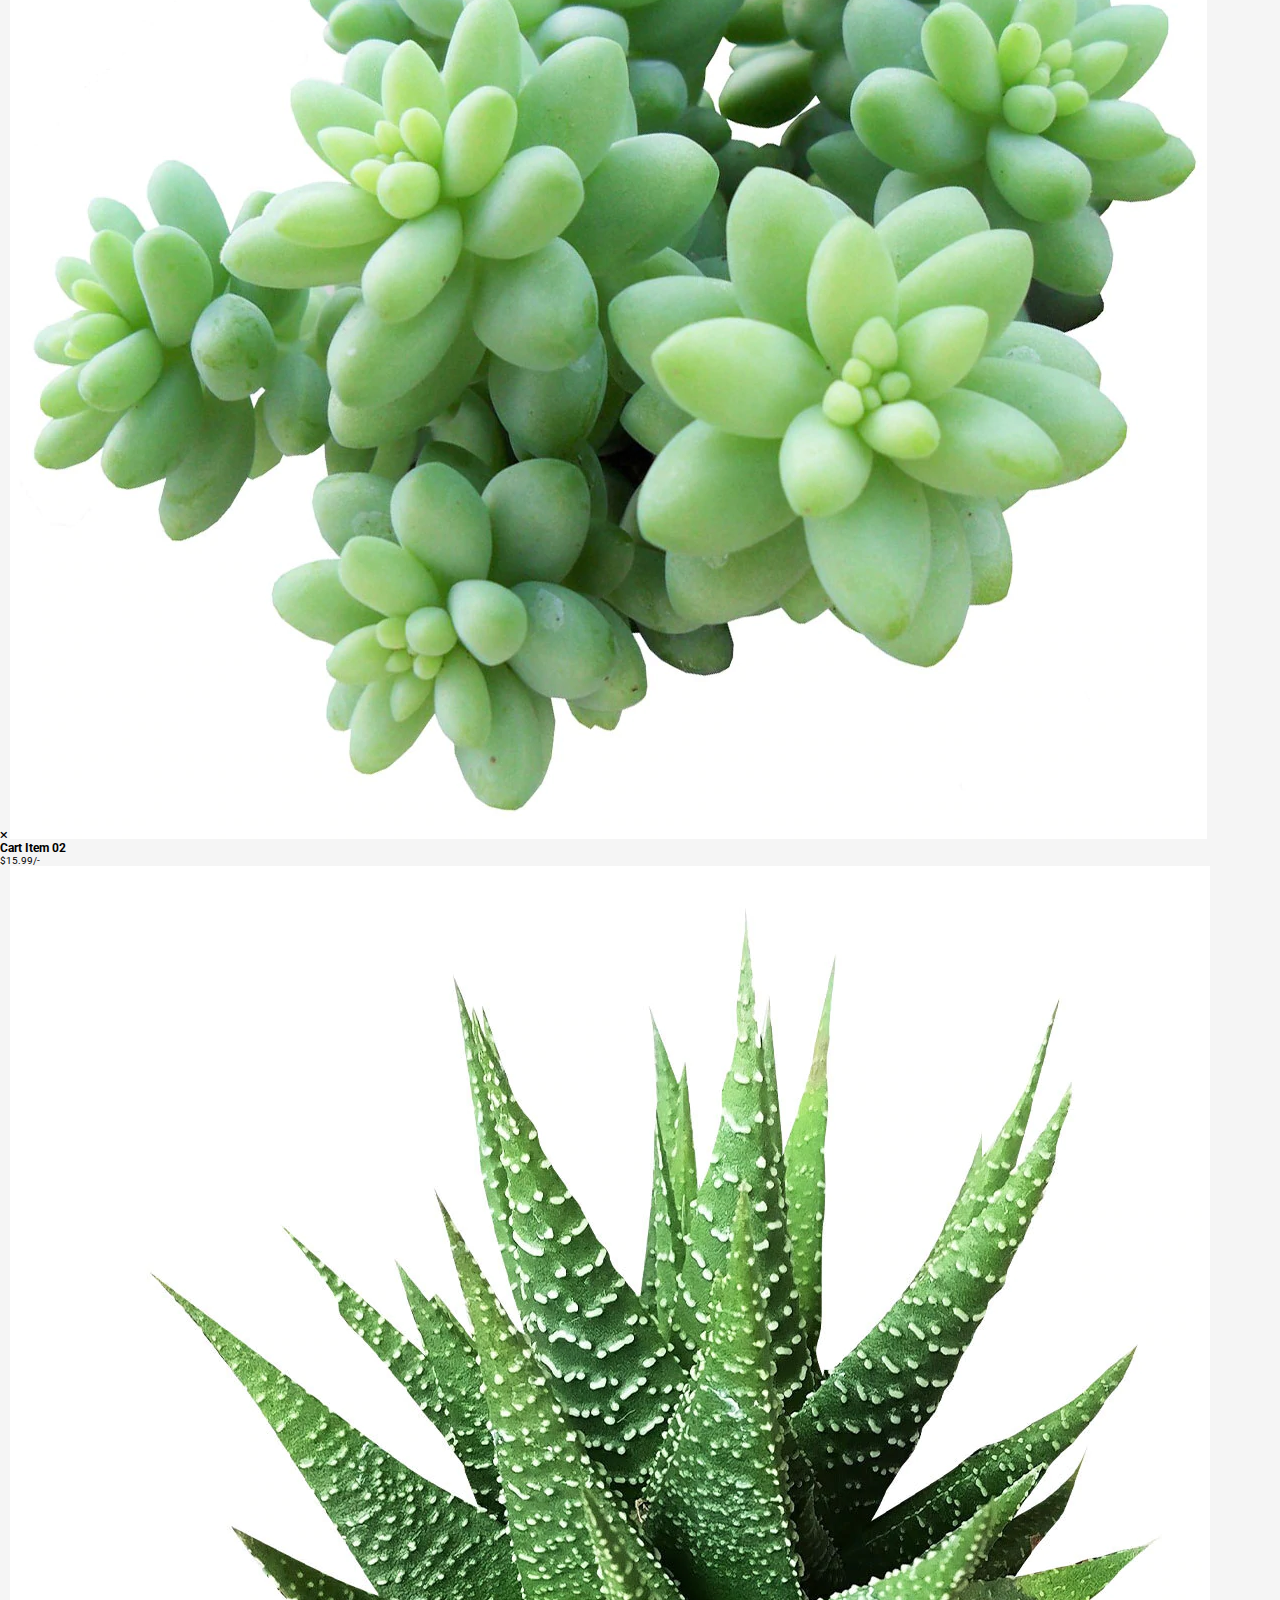
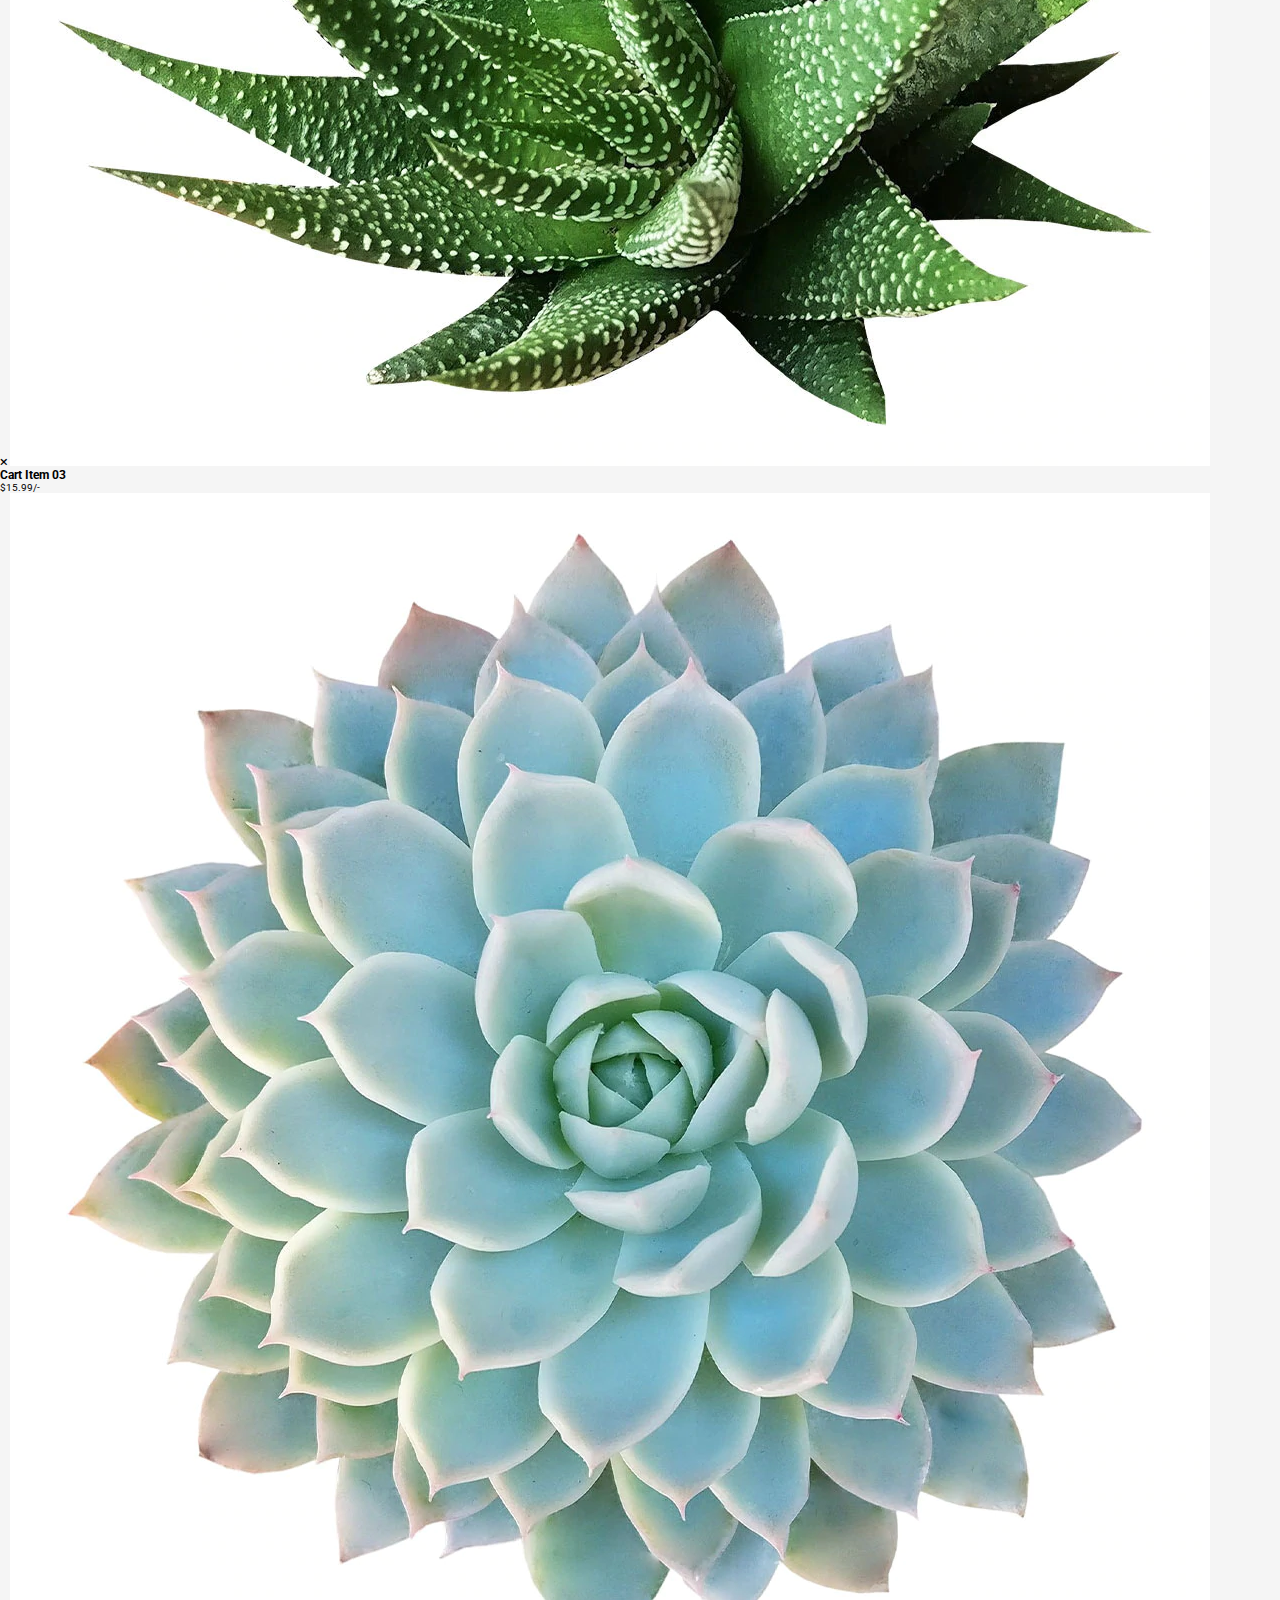
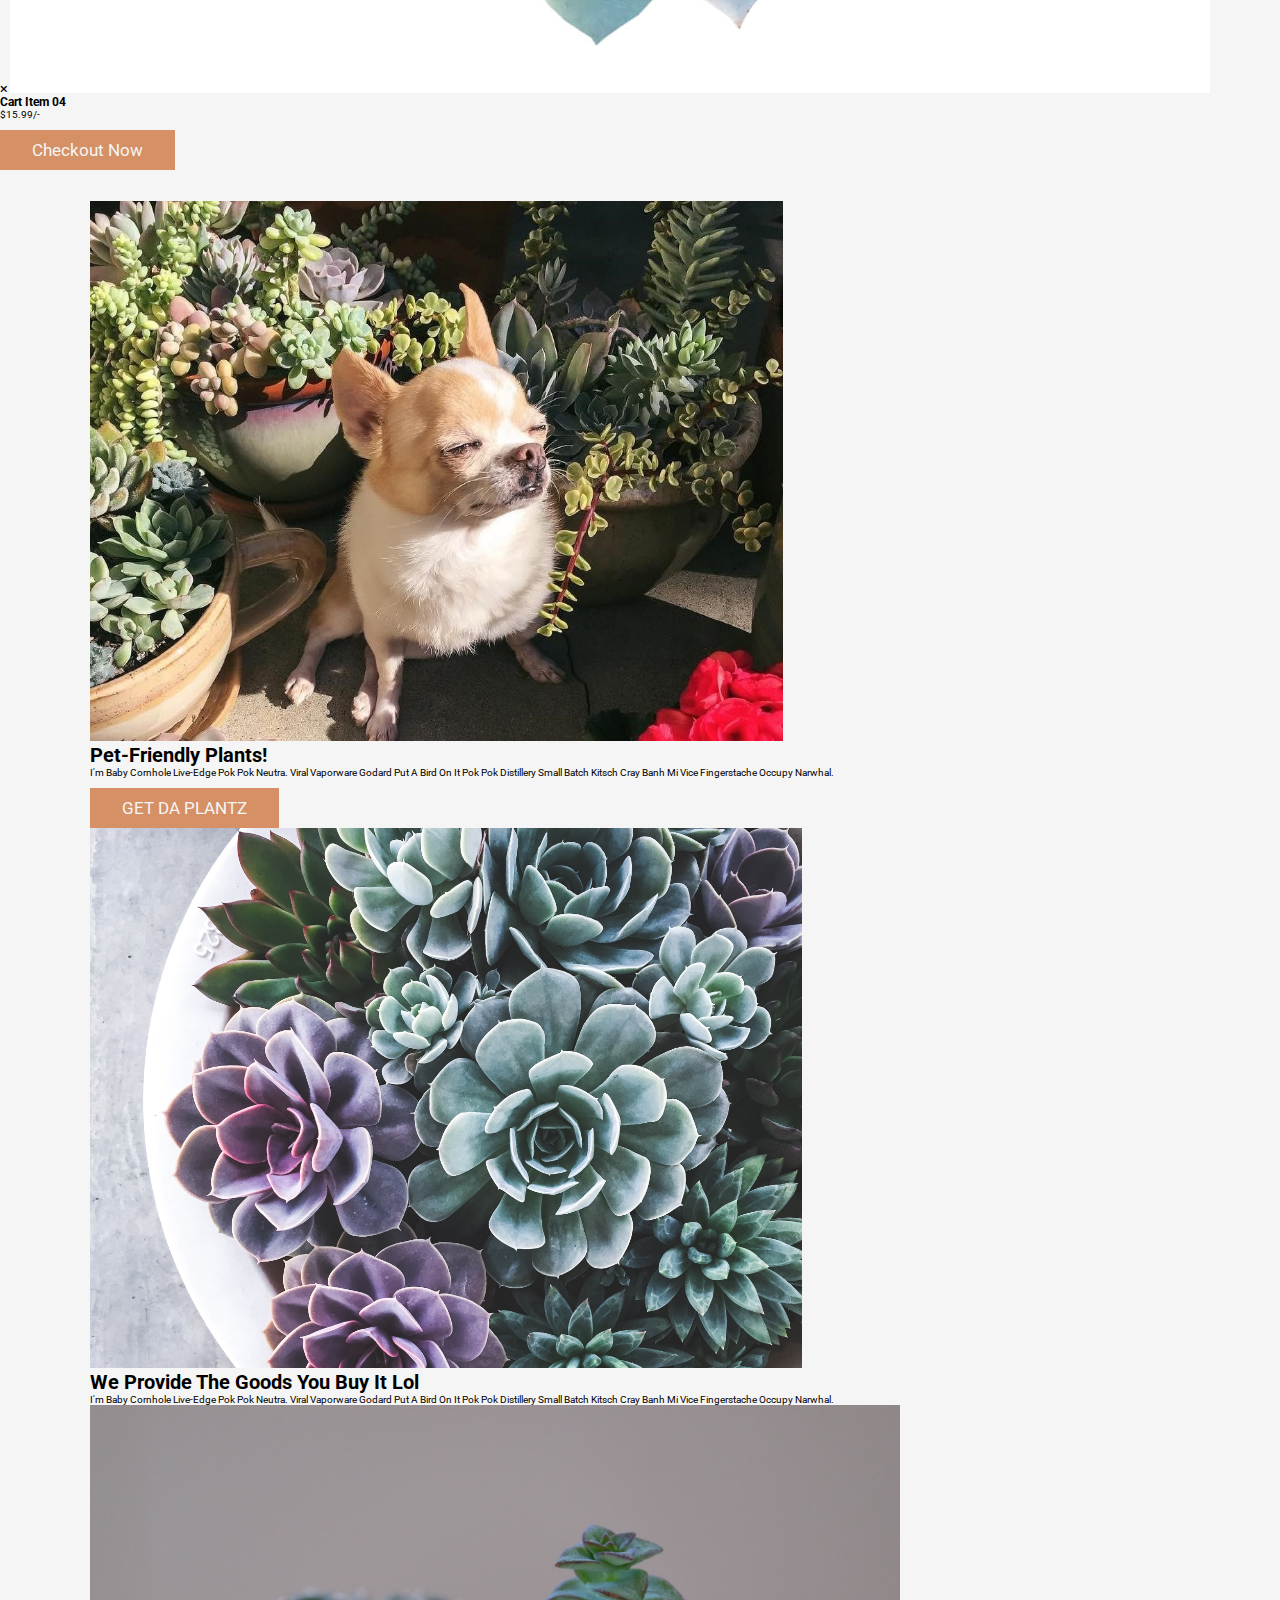
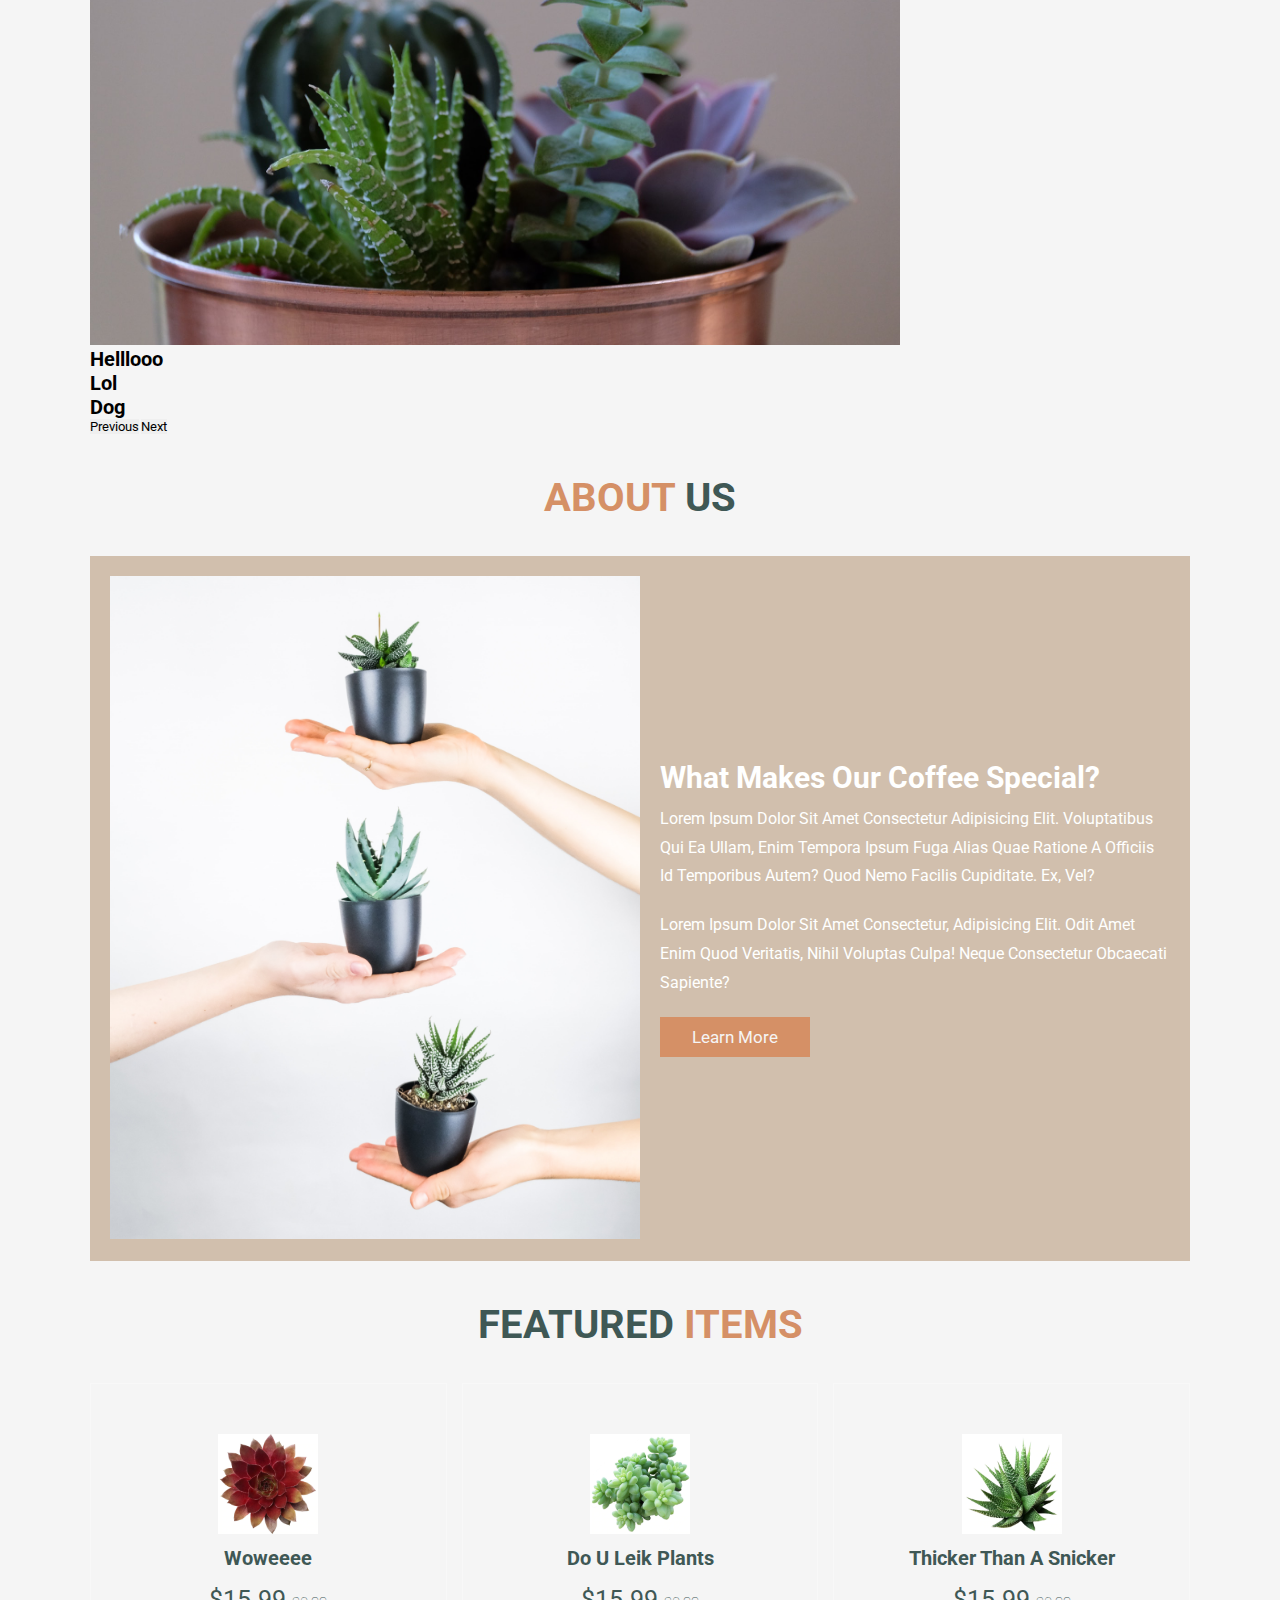
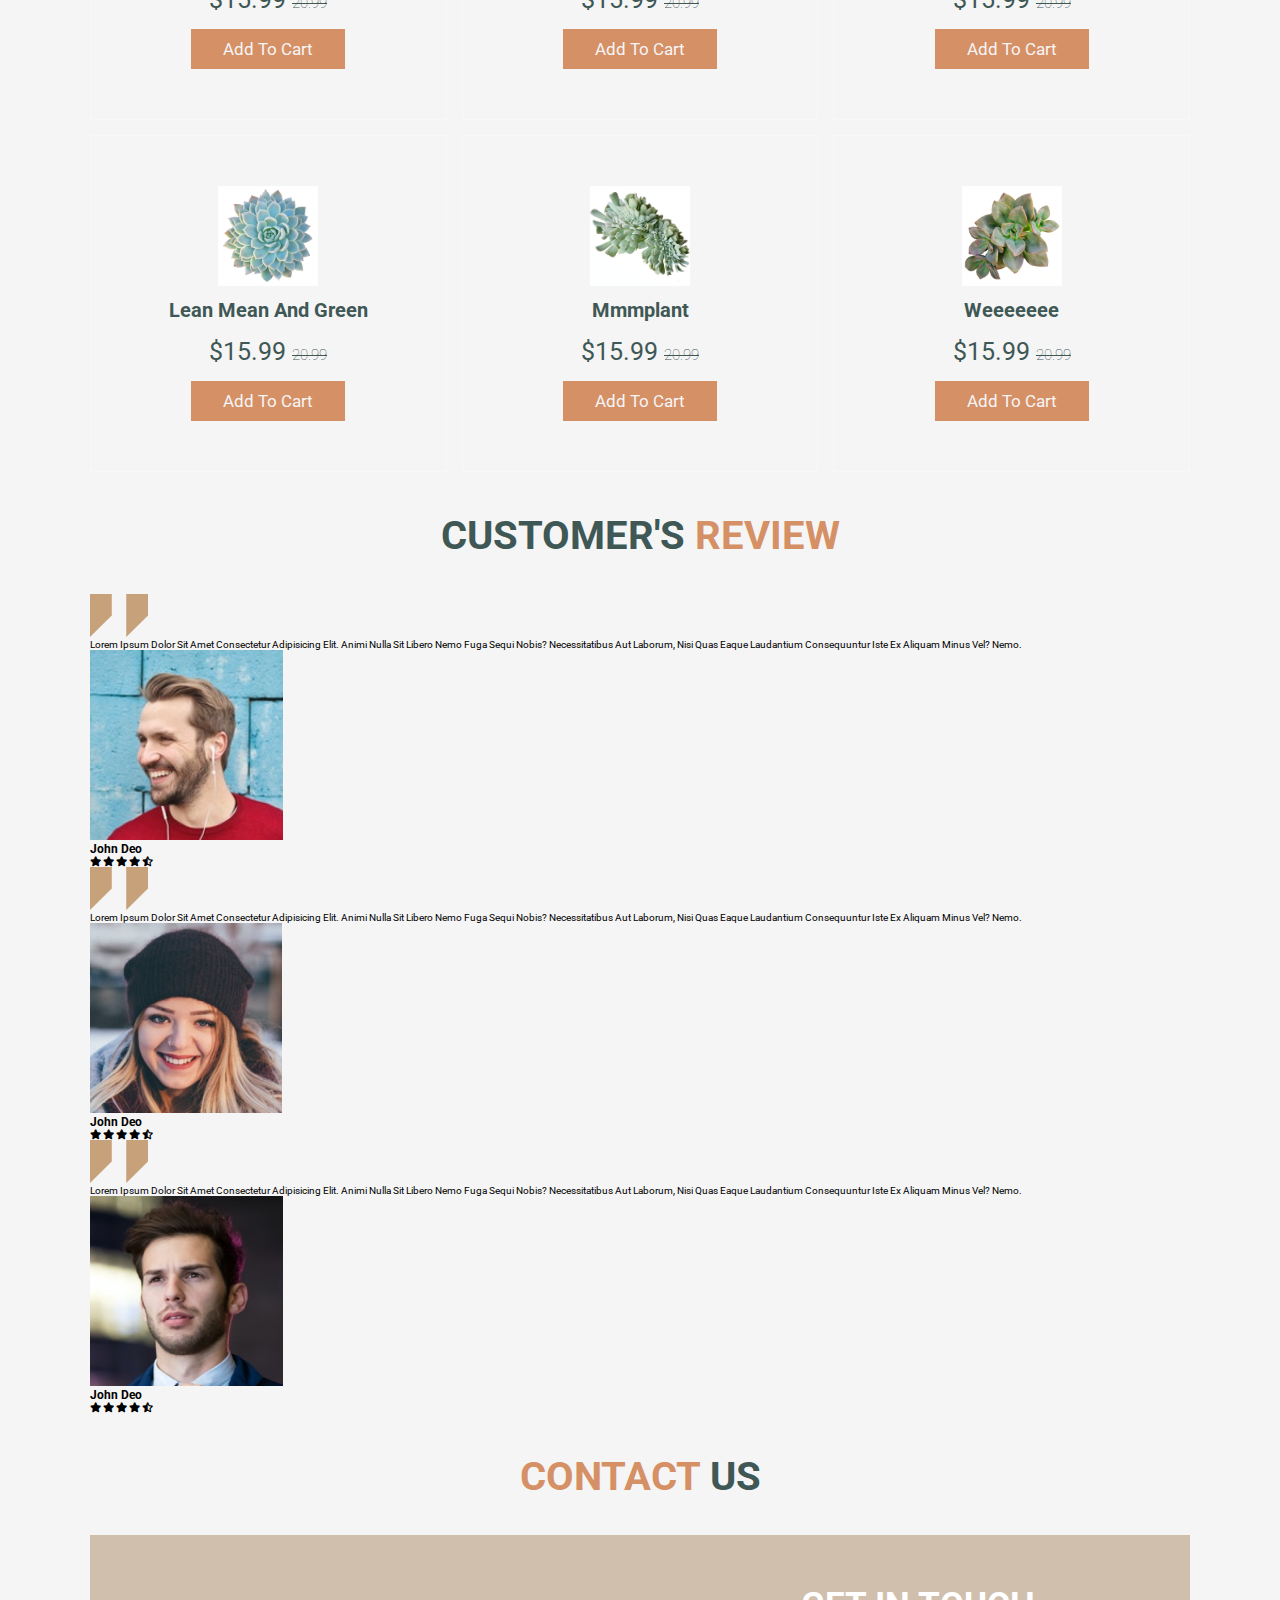
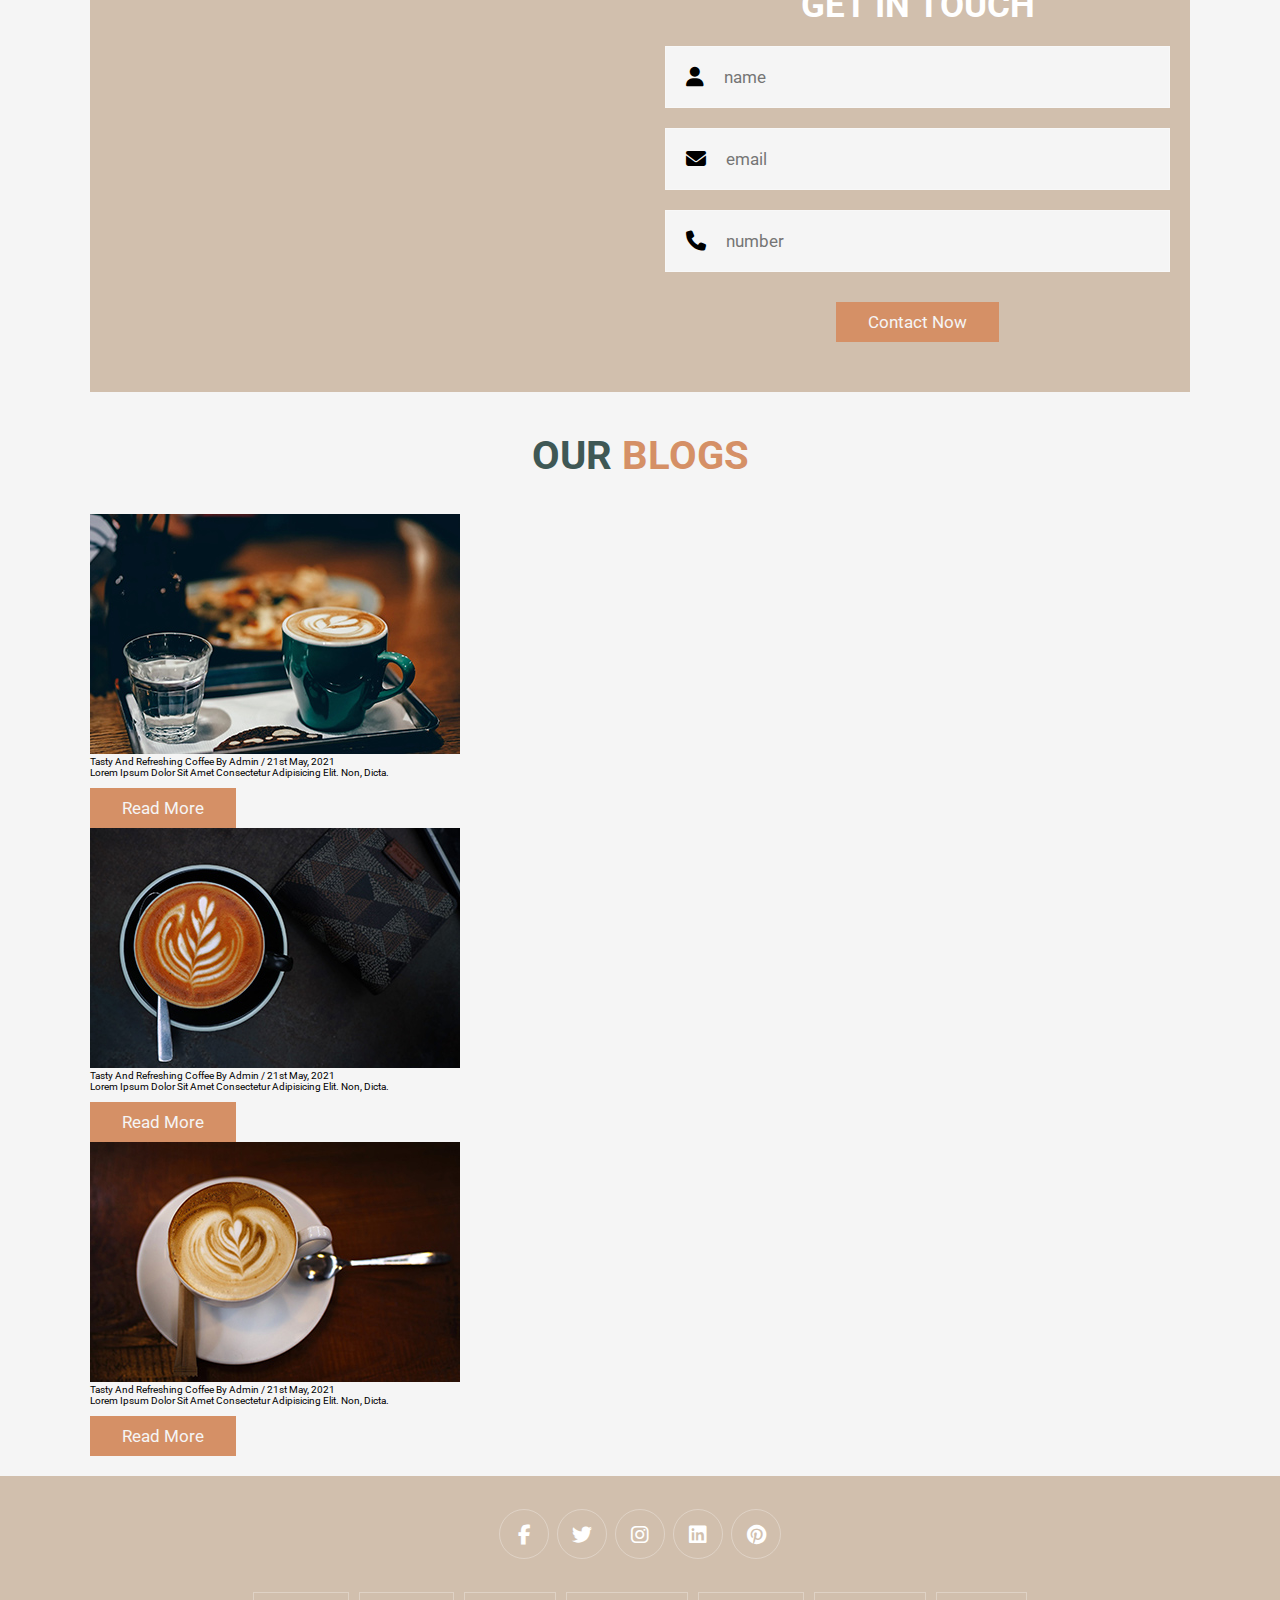
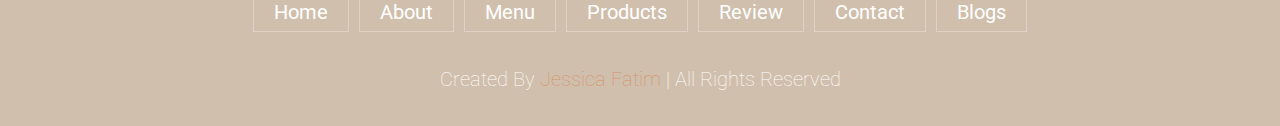
==== commit 7bcb6dee: "4th pass" ====
--- a/index.html
+++ b/index.html
@@ -10,7 +10,7 @@
     <!--bootstrap-->
     <link href="https://cdn.jsdelivr.net/npm/bootstrap@5.1.3/dist/css/bootstrap.min.css" rel="stylesheet" class="a" integrity="sha384-1BmE4kWBq78iYhFldvKuhfTAU6auU8tT94WrHftjDbrCEXSU1oBoqyl2QvZ6jIW3" crossorigin="anonymous">
     <!-- custom css file link -->
-    <link rel="stylesheet" href="styles/style.css"
+    <link rel="stylesheet" href="styles/style.css"/>
 </head>
 <body>
 
@@ -25,13 +25,13 @@
     </a>
 
     <nav class="navbar">
-
+        <div class="d-block">
         <a href="#home">home</a>
         <a href="#shop">shop</a>
         <a href="#diy tri kit">diy tri kit</a>
         <a href="#about">about</a>
         <a href="#contact">contact</a>
-
+        </div>
     </nav>
 
     <div class="icons">
@@ -41,17 +41,20 @@
         <div class="fas fa-bars" id="menu-btn"></div>
         
     </div>
+</header>
+<!-- search bar -->
 
     <div class="search-bar-container">
         <input type="search" id="search-bar" placeholder="search here...">
         <label for="search-bar" class="fas fa-search"></label>
     </div>
-<!--image slider start-->
-<!--image slider end-->
+
+<!-- the cart container -->
+
     <div class="cart-items-container">
         <div class="cart-item">
             <span class="fas fa-times"></span>
-            <img src="img/cart-item-1.png" alt="">
+            <img src="img/cart-plant-1.png" alt="">
             <div class="content">
                 <h3>cart item 01</h3>
                 <div class="price">$15.99/-</div>
@@ -59,7 +62,7 @@
         </div>
         <div class="cart-item">
             <span class="fas fa-times"></span>
-            <img src="img/cart-item-2.png" alt="">
+            <img src="img/cart-plant-2.png" alt="">
             <div class="content">
                 <h3>cart item 02</h3>
                 <div class="price">$15.99/-</div>
@@ -67,7 +70,7 @@
         </div>
         <div class="cart-item">
             <span class="fas fa-times"></span>
-            <img src="img/cart-item-3.png" alt="">
+            <img src="img/cart-plant-3.png" alt="">
             <div class="content">
                 <h3>cart item 03</h3>
                 <div class="price">$15.99/-</div>
@@ -75,7 +78,7 @@
         </div>
         <div class="cart-item">
             <span class="fas fa-times"></span>
-            <img src="img/cart-item-4.png" alt="">
+            <img src="img/cart-plant-4.png" alt="">
             <div class="content">
                 <h3>cart item 04</h3>
                 <div class="price">$15.99/-</div>
@@ -97,11 +100,11 @@
     <form action="">
         <h3>login</h3>
         <input type="email" class="box" placeholder="enter your email">
-        <input type="passwordd" class="box" placeholder="enter your password">
+        <input type="password" class="box" placeholder="enter your password">
         <input type="submit" value="login now" class="btn">
         <input type="checkbox" id="remember">
         <label for="remember">remember me</label>
-        <p>forget password? <a href="#">click here</a></p>
+        <p>forgot password? <a href="#">click here</a></p>
         <p>don't have an account? <a href="#">register now</a></p>
     </form>
 
@@ -111,11 +114,11 @@
 <!-- home section starts  -->
 
 <section class="home" id="home">
-    <div id="carouselExampleIndicators" class="carousel slide" data-bs-ride="carousel">
+    <div id="carouselHero" class="carousel slide" data-bs-ride="carousel">
         <div class="carousel-indicators">
-          <button type="button" data-bs-target="#carouselExampleIndicators" data-bs-slide-to="0" class="active" aria-current="true" aria-label="Slide 1"></button>
-          <button type="button" data-bs-target="#carouselExampleIndicators" data-bs-slide-to="1" aria-label="Slide 2"></button>
-          <button type="button" data-bs-target="#carouselExampleIndicators" data-bs-slide-to="2" aria-label="Slide 3"></button>
+          <button type="button" data-bs-target="#carouselHero" data-bs-slide-to="0" class="active" aria-current="true" aria-label="Slide 1"></button>
+          <button type="button" data-bs-target="#carouselHero" data-bs-slide-to="1" aria-label="Slide 2"></button>
+          <button type="button" data-bs-target="#carouselHero" data-bs-slide-to="2" aria-label="Slide 3"></button>
         </div>
         <div class="carousel-inner">
           <div class="carousel-item active">
@@ -129,28 +132,34 @@
                 <a href="#" class="btn">GET DA PLANTZ</a>
             </div>
           </div>
-          <div class="carousel-item" style="background-image:url('/img/bluesucculents.jpg')">
+          <div class="carousel-item">
+            <img src="/img/bluesucculents.jpg" class="d-block w-100" alt="...">
+            <div class="carousel-caption">
             <h1> We provide the goods you buy it lol</h1>
             <p>I'm baby cornhole live-edge pok pok neutra.
                 Viral vaporware godard put a bird on it pok pok 
                 distillery small batch kitsch cray banh mi vice fingerstache 
                 occupy narwhal.</p>
+            </div>
           </div>
-          <div class="carousel-item" style="background-image:url('/img/succulenttrio.jpg')">
+          <div class="carousel-item">
+            <img src="/img/succulenttrio.jpg" class="d-block w-100" alt="...">
+            <div class="carousel-caption">
             <h1>helllooo</h1>
             <h1>lol</h1>
             <h1>dog</h1>
           </div>
         </div>
-        <button class="carousel-control-prev" type="button" data-bs-target="#carouselExampleIndicators" data-bs-slide="prev">
+        <button class="carousel-control-prev" type="button" data-bs-target="#carouselHero" data-bs-slide="prev">
           <span class="carousel-control-prev-icon" aria-hidden="true"></span>
           <span class="visually-hidden">Previous</span>
         </button>
-        <button class="carousel-control-next" type="button" data-bs-target="#carouselExampleIndicators" data-bs-slide="next">
+        <button class="carousel-control-next" type="button" data-bs-target="#carouselHero" data-bs-slide="next">
           <span class="carousel-control-next-icon" aria-hidden="true"></span>
           <span class="visually-hidden">Next</span>
         </button>
       </div>
+</section>
     <!-- <div class="content">
         <h3>fresh coffee in the morning</h3>
         <p>Lorem ipsum, dolor sit amet consectetur adipisicing elit. Placeat labore, sint cupiditate distinctio tempora reiciendis.</p>
@@ -175,8 +184,6 @@
     </section> -->
 <!--image carousel end-->
 
-</section>
-
 <!-- home section ends -->
 
 <!-- about section starts  -->
@@ -188,7 +195,7 @@
     <div class="row">
 
         <div class="image">
-            <img src="img/about-img.jpeg" alt="">
+            <img src="img/plantstackwhitesmall.png" alt="">
         </div>
 
         <div class="content">
@@ -208,48 +215,48 @@
 
 <section class="menu" id="menu">
 
-    <h1 class="heading"> our <span>menu</span> </h1>
+    <h1 class="heading"> featured <span>items</span> </h1>
 
     <div class="box-container">
 
         <div class="box">
-            <img src="img/menu-1.png" alt="">
-            <h3>tasty and healty</h3>
+            <img src="img/cart-plant-1.png" alt="">
+            <h3>woweeee</h3>
             <div class="price">$15.99 <span>20.99</span></div>
             <a href="#" class="btn">add to cart</a>
         </div>
 
         <div class="box">
-            <img src="img/menu-2.png" alt="">
-            <h3>tasty and healty</h3>
+            <img src="img/cart-plant-2.png" alt="">
+            <h3>do u leik plants</h3>
             <div class="price">$15.99 <span>20.99</span></div>
             <a href="#" class="btn">add to cart</a>
         </div>
 
         <div class="box">
-            <img src="img/menu-3.png" alt="">
-            <h3>tasty and healty</h3>
+            <img src="img/cart-plant-3.png" alt="">
+            <h3>thicker than a snicker</h3>
             <div class="price">$15.99 <span>20.99</span></div>
             <a href="#" class="btn">add to cart</a>
         </div>
 
         <div class="box">
-            <img src="img/menu-4.png" alt="">
-            <h3>tasty and healty</h3>
+            <img src="img/cart-plant-4.png" alt="">
+            <h3>lean mean and green</h3>
             <div class="price">$15.99 <span>20.99</span></div>
             <a href="#" class="btn">add to cart</a>
         </div>
 
         <div class="box">
-            <img src="img/menu-5.png" alt="">
-            <h3>tasty and healty</h3>
+            <img src="img/cart-plant-5.png" alt="">
+            <h3>mmmplant</h3>
             <div class="price">$15.99 <span>20.99</span></div>
             <a href="#" class="btn">add to cart</a>
         </div>
 
         <div class="box">
-            <img src="img/menu-6.png" alt="">
-            <h3>tasty and healty</h3>
+            <img src="img/cart-plant-6.png" alt="">
+            <h3>weeeeeee</h3>
             <div class="price">$15.99 <span>20.99</span></div>
             <a href="#" class="btn">add to cart</a>
         </div>
@@ -259,7 +266,7 @@
 </section>
 
 <!-- menu section ends -->
-
+<!-- 
 <section class="products" id="products">
 
     <h1 class="heading"> our <span>products</span> </h1>
@@ -334,7 +341,7 @@
 
     </div>
 
-</section>
+</section> -->
 
 <!-- review section starts  -->
 
--- a/styles/style.css
+++ b/styles/style.css
@@ -58,6 +58,7 @@
     .btn:hover{
     background:#d59066;
     color:#f2d1c2;
+    letter-spacing: .2rem;
 }
 
 body{
@@ -81,7 +82,7 @@
     text-transform: uppercase;
 }
 
-.btn{
+/* .btn{
     margin-top: 1rem;
     display: inline-block;
     padding:.9rem 3rem;
@@ -93,7 +94,7 @@
 
 .btn:hover{
     letter-spacing: .2rem;
-}
+} */
 
 .header{
     background: #f5f5f5;
@@ -116,12 +117,14 @@
     align-items: center;
     color:#3f5855;
     font-size: 3rem;
+    font-weight: bold;
 }
 
 .header .navbar a{
     margin:0 1rem;
     font-size: 1.6rem;
     color:#3f5855;
+    
 }
 
 .header .navbar a:hover{
@@ -265,24 +268,6 @@
 }
 /* loginformend */
 
-/* carousel start */
-/* .carousel-item{
-    height: 32rem;
-    background: #777;
-    color: white;
-    position: relative;
-}
-
-.carousel-container{
-    position: absolute;
-    bottom: 0;
-    left: 5rem;
-    right:0;
-    padding-bottom:50px;
-    
-} */
-/* carousel end */
-
 .header .cart-items-container{
     position: absolute;
     top:100%; right: -100%;
@@ -335,63 +320,45 @@
     width: 100%;
     text-align: center;
 }
-.home .carousel-item{
-    min-height: 50vh;
-    background-position: center;
-    background-size: cover;
-    position: relative;
-
-}
-
-.home .carousel-item .container{
-    min-height: 50vh;
-    background-position: center;
-    background-size: cover;
+
+#carouselHero .carousel-item img {
+    object-fit: cover;
+    object-position: center;
+    height: 60vh;
+    overflow: hidden;
+}
+
+#carouselHero .carousel-item:before{
+    content: "";
+    background-image: linear-gradient(to bottom, transparent, rgba(0, 0, 0, 0.5));
+    display: block;
     position: absolute;
-
-}
-
-/* .home{
-    min-height: 100vh;
-    display: flex;
-    align-items: center;
-    background:url(/img/home-img.jpeg) no-repeat;
-    background-size: cover;
-    background-position: center;
-}
-
-.home .content{
-    max-width: 60rem;
-}
-
-.home .content h3{
-    font-size: 6rem;
-    text-transform: uppercase;
-    color:#fff;
-}
-
-.home .content p{
-    font-size: 2rem;
-    font-weight: lighter;
-    line-height: 1.8;
-    padding:1rem 0;
-    color:#eee;
-} */
+    top: 0;
+    width: 100vw;
+    height: 100vh;
+
+}
+
 
 .about .row{
     display: flex;
     align-items: center;
     background:var(--black);
     flex-wrap: wrap;
-    /* position:relative; */
 }
 
 .about .row .image{
     flex:1 1 45rem;
+    padding-bottom: 2rem;
+    padding-top: 2rem;
+    padding-left: 2rem;
+    
+    
 }
 
 .about .row .image img{
     width: 100%;
+   
 }
 .about .row .content{
     flex:1 1 45rem;
@@ -405,7 +372,7 @@
 
 .about .row .content p{
     font-size: 1.6rem;
-    color:#ccc;
+    color:#fff;
     padding:1rem 0;
     line-height: 1.8;
 }
@@ -427,13 +394,13 @@
 }
 
 .menu .box-container .box h3{
-    color: #fff;
+    color: #3f5855;
     font-size: 2rem;
     padding:1rem 0;
 }
 
 .menu .box-container .box .price{
-    color: #fff;
+    color: #3f5855;
     font-size: 2.5rem;
     padding:.5rem 0;
 }
@@ -452,66 +419,9 @@
     color:var(--black);
 }
 
-.products .box-container{
-    display: grid;
-    grid-template-columns: repeat(auto-fit, minmax(30rem, 1fr));
-    gap:1.5rem;
-}
-
-.products .box-container .box{
-    text-align: center;
-    border:var(--border);
-    padding: 2rem;
-}
-
-.products .box-container .box .icons a{
-    height: 5rem;
-    width: 5rem;
-    line-height: 5rem;
-    font-size: 2rem;
-    border:var(--border);
-    color:#fff;
-    margin:.3rem;
-}
-
-.products .box-container .box .icons a:hover{
-    background:var(--main-color);
-}
-
-.products .box-container .box .image{
-    padding: 2.5rem 0;
-}
-
-.products .box-container .box .image img{
-    height: 25rem;
-}
-
-.products .box-container .box .content h3{
-    color:#fff;
-    font-size: 2.5rem;
-}
-
-.products .box-container .box .content .stars{
-    padding: 1.5rem;
-}
-
-.products .box-container .box .content .stars i{
-    font-size: 1.7rem;
-    color: var(--main-color);
-}
-
-.products .box-container .box .content .price{
-    color:#fff;
-    font-size: 2.5rem;
-}
-
-.products .box-container .box .content .price span{
-    text-decoration: line-through;
-    font-weight: lighter;
-    font-size: 1.5rem;
-}
-
-.review .box-container{
+
+
+/* .review .box-container{
     display: grid;
     grid-template-columns: repeat(auto-fit, minmax(30rem, 1fr));
     gap:1.5rem;
@@ -546,7 +456,7 @@
 .review .box-container .box .stars i{
     font-size: 1.5rem;
     color:var(--main-color);
-}
+} */
 
 .contact .row{
     display: flex;
@@ -583,7 +493,7 @@
 }
 
 .contact .row form .inputBox span{
-    color:#fff;
+    color: black;
     font-size: 2rem;
     padding-left: 2rem;
 }
@@ -597,7 +507,7 @@
     background:none;
 }
 
-.blogs .box-container{
+/* .blogs .box-container{
     display: grid;
     grid-template-columns: repeat(auto-fit, minmax(30rem, 1fr));
     gap:1.5rem;
@@ -649,7 +559,7 @@
     line-height: 1.8;
     color:#ccc;
     padding:1rem 0;
-}
+} */
 
 .footer{
     background:var(--black);
@@ -705,6 +615,10 @@
     color:var(--main-color);
 }
 
+/* registration page */
+.fa-solid{
+    display: none;
+}
 
 /* media queries  */
 @media (max-width:991px){
@@ -747,6 +661,13 @@
         margin:1.5rem;
         padding:.5rem;
         font-size: 2rem;
+        /* position: relative; */ 
+    }
+
+    .header .navbar .d-block{
+        height: 120rem;
+        /* height: 80%; */
+        /* padding-bottom: 100%; */
     }
 
     .header .search-form{
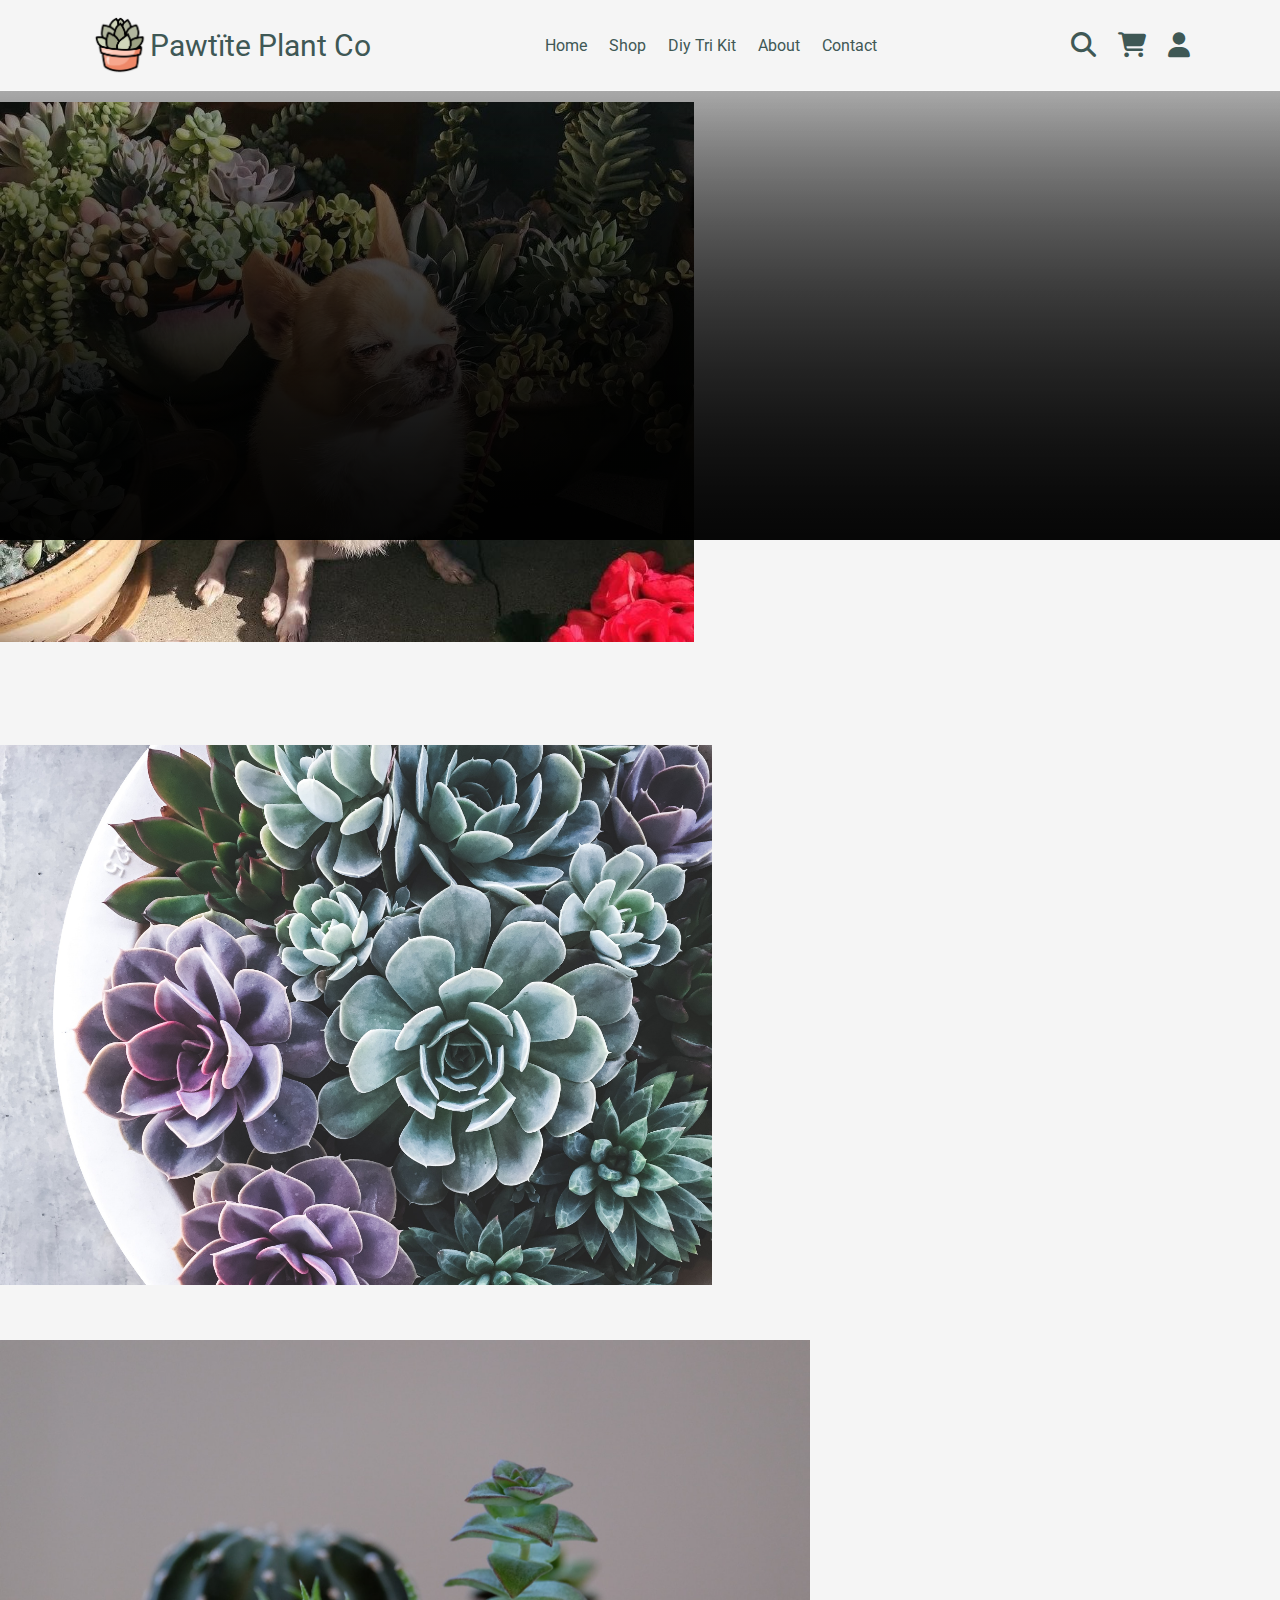
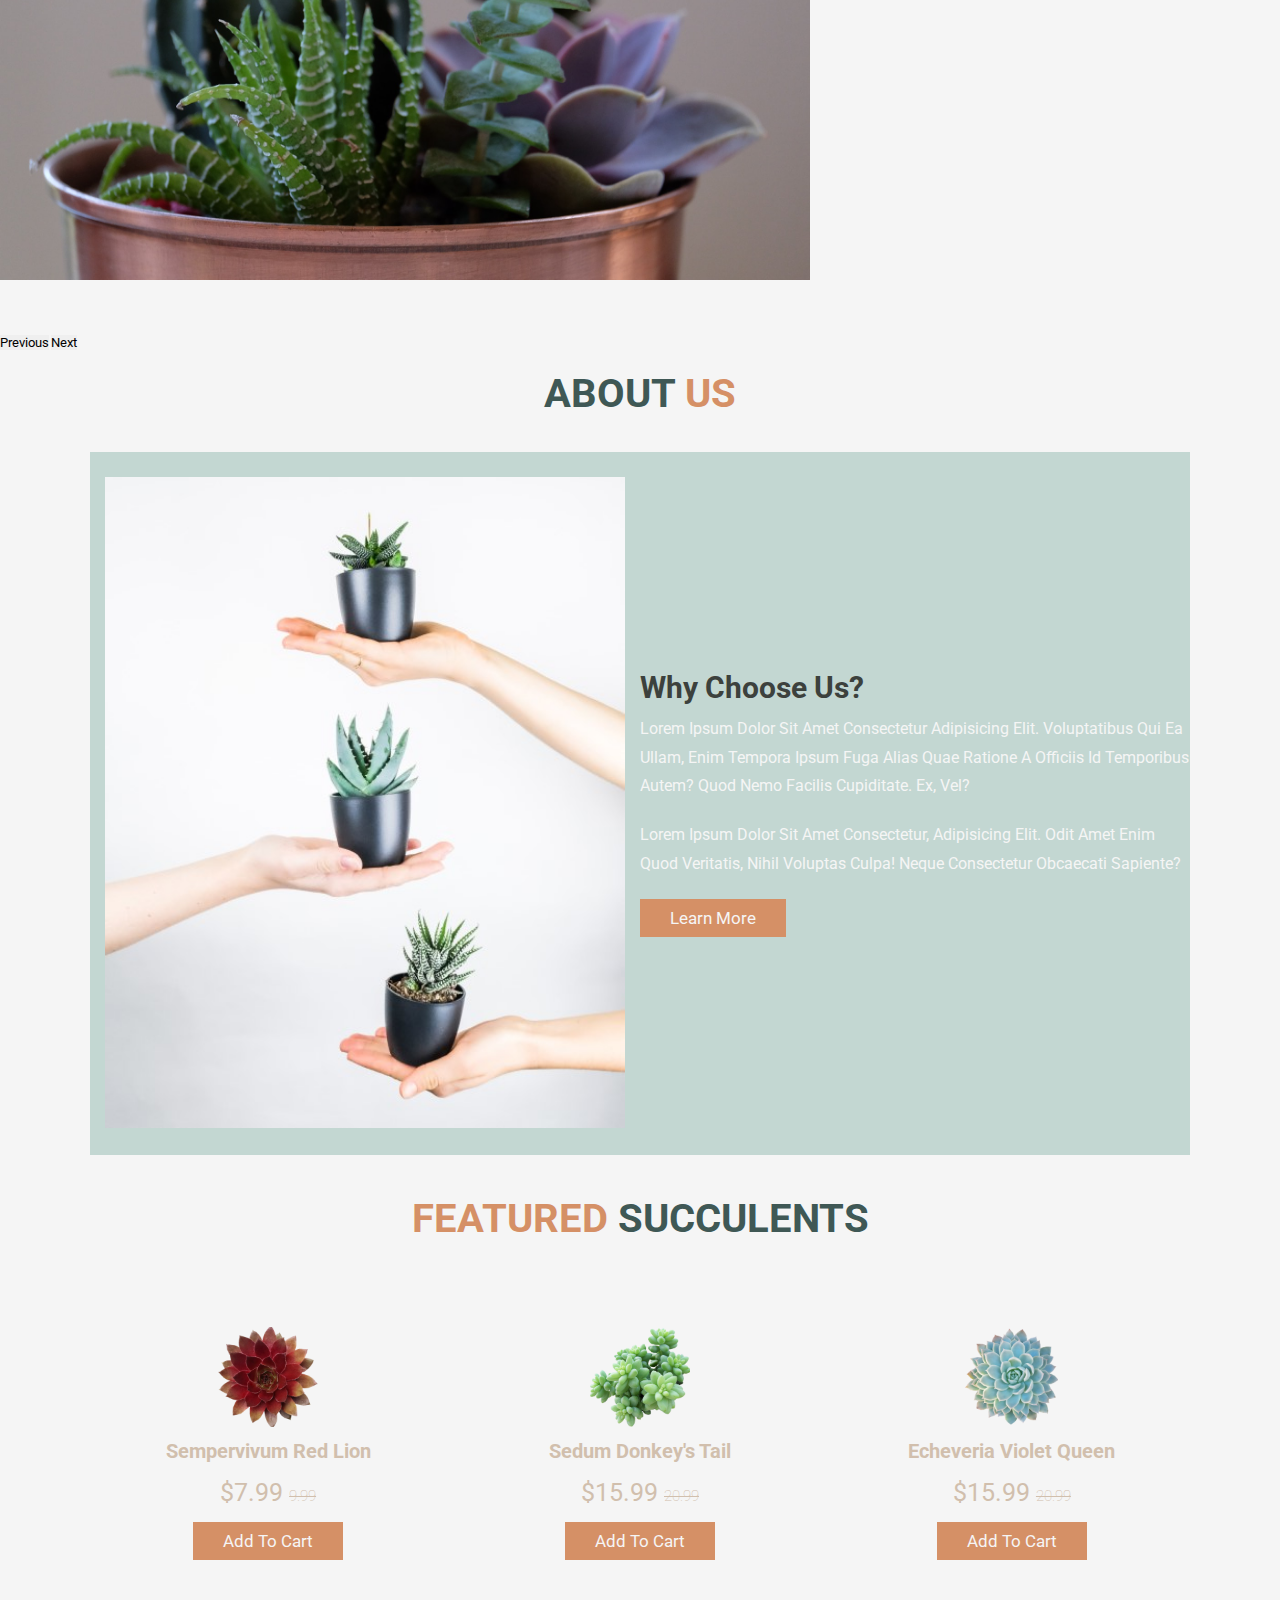
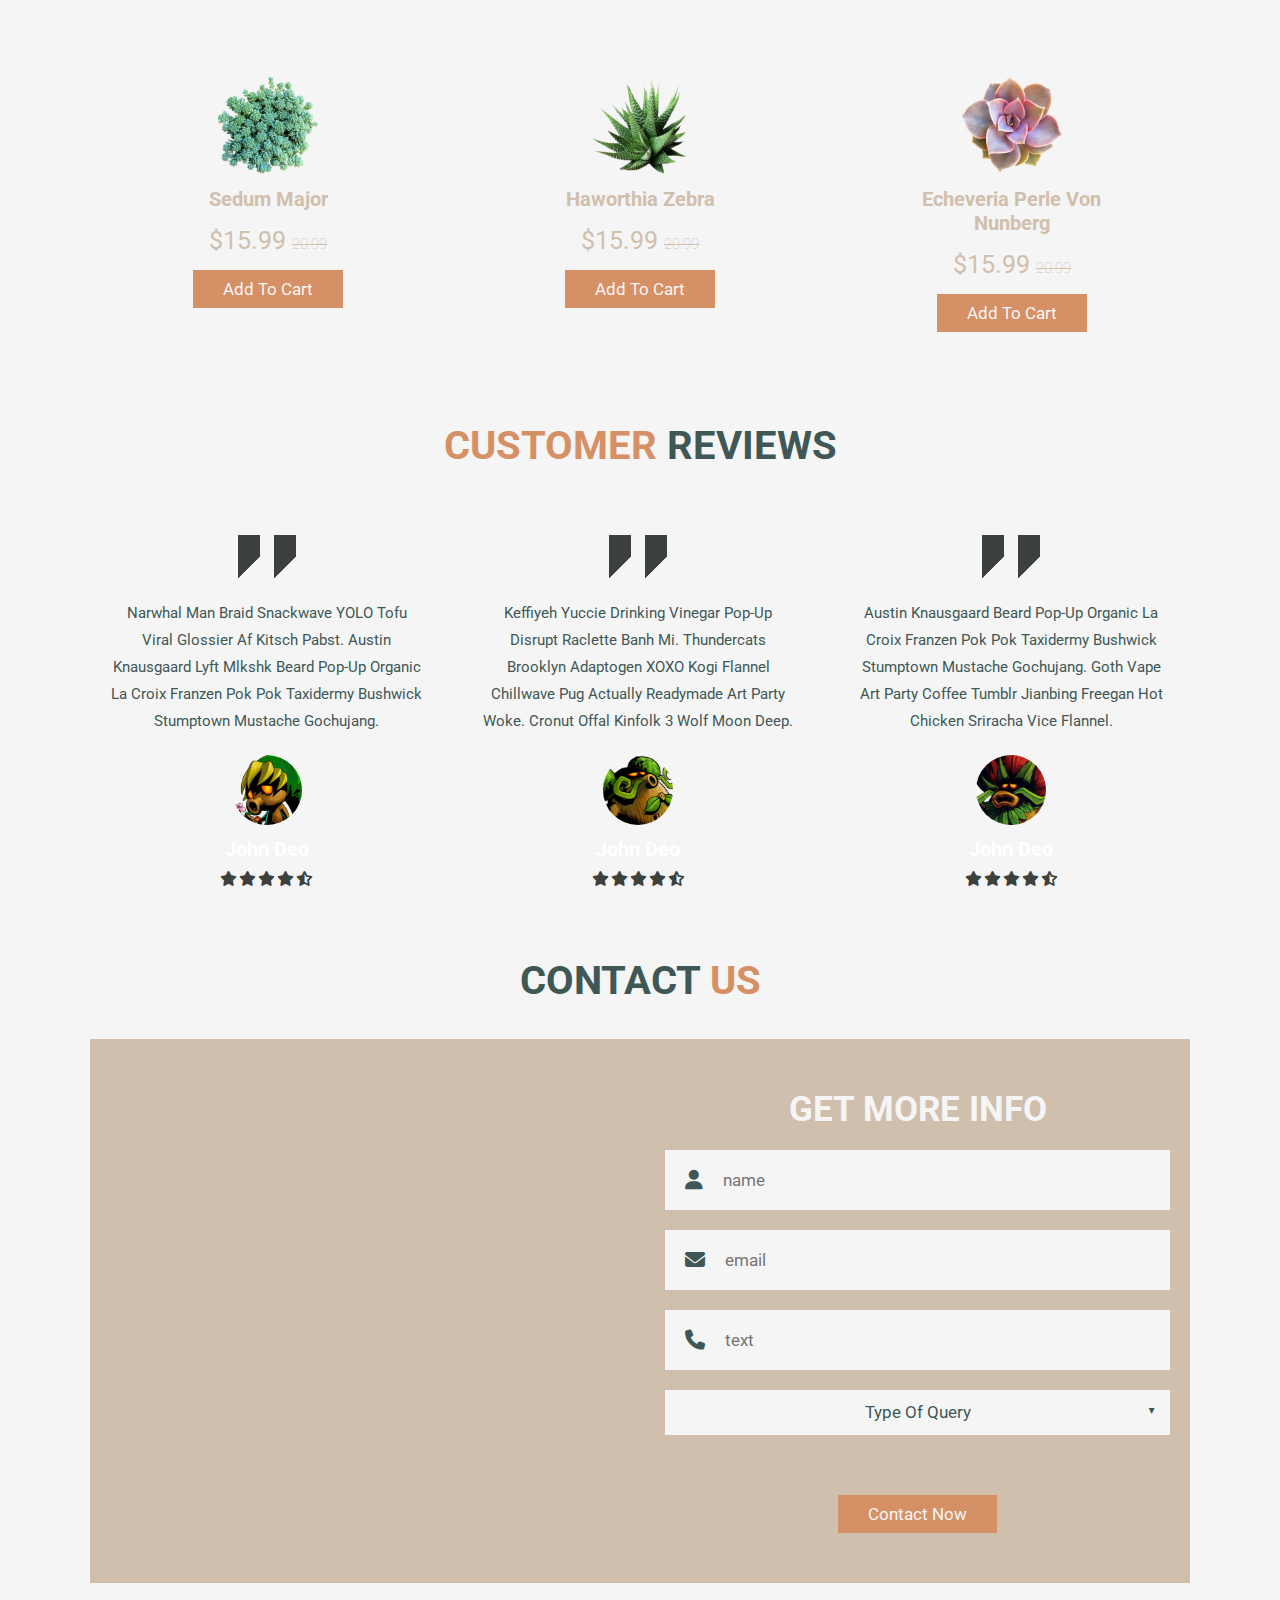
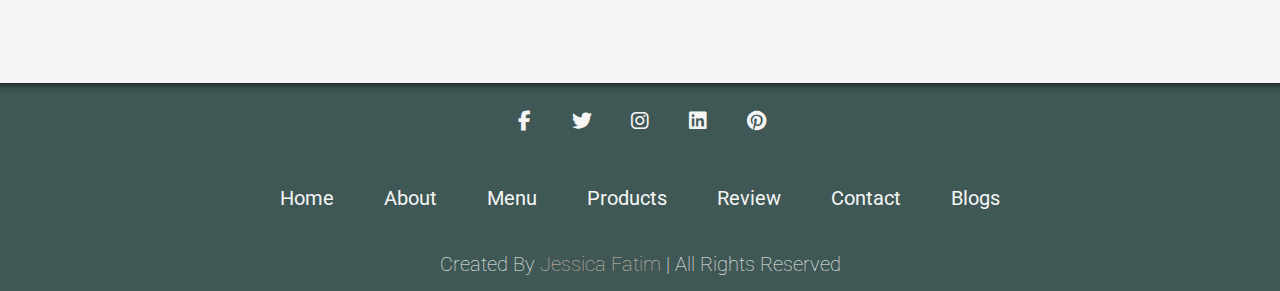
==== commit b2db926b: "3 pages before table" ====
--- a/index.html
+++ b/index.html
@@ -4,11 +4,14 @@
     <meta charset="UTF-8">
     <meta http-equiv="X-UA-Compatible" content="IE=edge">
     <meta name="viewport" content="width=device-width, initial-scale=1.0">
-    <title>Pawtïte Plant Co</title>
+    <title>Pawtïte Plant Co | Registration</title>
+
     <!-- font awesome cdn link -->
-    <link rel="stylesheet" href="https://cdnjs.cloudflare.com/ajax/libs/font-awesome/6.1.1/css/all.min.css">
+    <link rel="stylesheet" href="https://cdnjs.cloudflare.com/ajax/libs/font-awesome/6.1.1/css/all.min.css"/>
+
     <!--bootstrap-->
-    <link href="https://cdn.jsdelivr.net/npm/bootstrap@5.1.3/dist/css/bootstrap.min.css" rel="stylesheet" class="a" integrity="sha384-1BmE4kWBq78iYhFldvKuhfTAU6auU8tT94WrHftjDbrCEXSU1oBoqyl2QvZ6jIW3" crossorigin="anonymous">
+    <link href="https://cdn.jsdelivr.net/npm/bootstrap@5.1.3/dist/css/bootstrap.min.css" rel="stylesheet" class="a" integrity="sha384-1BmE4kWBq78iYhFldvKuhfTAU6auU8tT94WrHftjDbrCEXSU1oBoqyl2QvZ6jIW3" crossorigin="anonymous"/>
+
     <!-- custom css file link -->
     <link rel="stylesheet" href="styles/style.css"/>
 </head>
@@ -25,13 +28,16 @@
     </a>
 
     <nav class="navbar">
+
         <div class="d-block">
-        <a href="#home">home</a>
-        <a href="#shop">shop</a>
-        <a href="#diy tri kit">diy tri kit</a>
-        <a href="#about">about</a>
-        <a href="#contact">contact</a>
-        </div>
+            <a id="loginLink">login</a>
+            <a href="#home">home</a>
+            <a href="product.html">shop</a>
+            <a href="#diy tri kit">diy tri kit</a>
+            <a href="#about">about</a>
+            <a href="#contact">contact</a>
+        </div>
+
     </nav>
 
     <div class="icons">
@@ -41,20 +47,16 @@
         <div class="fas fa-bars" id="menu-btn"></div>
         
     </div>
-</header>
-<!-- search bar -->
 
     <div class="search-bar-container">
         <input type="search" id="search-bar" placeholder="search here...">
         <label for="search-bar" class="fas fa-search"></label>
     </div>
 
-<!-- the cart container -->
-
     <div class="cart-items-container">
         <div class="cart-item">
             <span class="fas fa-times"></span>
-            <img src="img/cart-plant-1.png" alt="">
+            <img src="img/cart-plant-7.png" alt="">
             <div class="content">
                 <h3>cart item 01</h3>
                 <div class="price">$15.99/-</div>
@@ -62,9 +64,17 @@
         </div>
         <div class="cart-item">
             <span class="fas fa-times"></span>
-            <img src="img/cart-plant-2.png" alt="">
+            <img src="img/cart-plant-8.png" alt="">
             <div class="content">
                 <h3>cart item 02</h3>
+                <div class="price">$15.99/-</div>
+            </div>
+        </div>
+        <div class="cart-item">
+            <span class="fas fa-times"></span>
+            <img src="img/cart-plant-9.png" alt="">
+            <div class="content">
+                <h3>cart item 03</h3>
                 <div class="price">$15.99/-</div>
             </div>
         </div>
@@ -72,14 +82,6 @@
             <span class="fas fa-times"></span>
             <img src="img/cart-plant-3.png" alt="">
             <div class="content">
-                <h3>cart item 03</h3>
-                <div class="price">$15.99/-</div>
-            </div>
-        </div>
-        <div class="cart-item">
-            <span class="fas fa-times"></span>
-            <img src="img/cart-plant-4.png" alt="">
-            <div class="content">
                 <h3>cart item 04</h3>
                 <div class="price">$15.99/-</div>
             </div>
@@ -93,7 +95,7 @@
 
 <!--login form starts-->
 
-<div class="login-form-container">
+<div class="login-form-container" >
 
     <div class="fas fa-times" id="form-close"></div>
 
@@ -104,8 +106,8 @@
         <input type="submit" value="login now" class="btn">
         <input type="checkbox" id="remember">
         <label for="remember">remember me</label>
-        <p>forgot password? <a href="#">click here</a></p>
-        <p>don't have an account? <a href="#">register now</a></p>
+        <p>forget password? <a href="#">click here</a></p>
+        <p>don't have an account? <a href="registration.html">register now</a></p>
     </form>
 
 </div>
@@ -114,7 +116,7 @@
 <!-- home section starts  -->
 
 <section class="home" id="home">
-    <div id="carouselHero" class="carousel slide" data-bs-ride="carousel">
+    <div id="carouselHero" class="carousel slide shadow-lg" data-bs-ride="carousel">
         <div class="carousel-indicators">
           <button type="button" data-bs-target="#carouselHero" data-bs-slide-to="0" class="active" aria-current="true" aria-label="Slide 1"></button>
           <button type="button" data-bs-target="#carouselHero" data-bs-slide-to="1" aria-label="Slide 2"></button>
@@ -122,32 +124,25 @@
         </div>
         <div class="carousel-inner">
           <div class="carousel-item active">
-            <img src="/img/dogsucculent.jpg" class="d-block w-100" alt="...">
+            <img src="/img/dogsucculent.jpg" class="d-block w-100" alt="chihuahuaplants">
             <div class="carousel-caption">
-            <h1>Pet-friendly plants!</h1>
-            <p>I'm baby cornhole live-edge pok pok neutra.
-                Viral vaporware godard put a bird on it pok pok 
-                distillery small batch kitsch cray banh mi vice fingerstache 
-                occupy narwhal.</p>
-                <a href="#" class="btn">GET DA PLANTZ</a>
+            <h1>Pet-friendly succulents!</h1>
+            <p>I'm baby chartreuse seitan schlitz woke affogato shabby chic vaporwave of succulents.</p>
+                <a href="#" class="btn">Shop Succulents</a>
             </div>
           </div>
           <div class="carousel-item">
-            <img src="/img/bluesucculents.jpg" class="d-block w-100" alt="...">
+            <img src="/img/bluesucculents.jpg" class="d-block w-100" alt="bluesucculents">
             <div class="carousel-caption">
-            <h1> We provide the goods you buy it lol</h1>
-            <p>I'm baby cornhole live-edge pok pok neutra.
-                Viral vaporware godard put a bird on it pok pok 
-                distillery small batch kitsch cray banh mi vice fingerstache 
-                occupy narwhal.</p>
+            <h1> Everything you need</h1>
+            <p>Pok pok distillery small batch kitsch cray banh mi vice fingerstache occupy narwhal.</p>
             </div>
           </div>
           <div class="carousel-item">
-            <img src="/img/succulenttrio.jpg" class="d-block w-100" alt="...">
+            <img src="/img/succulenttrio.jpg" class="d-block w-100" alt="succulenttrio">
             <div class="carousel-caption">
-            <h1>helllooo</h1>
-            <h1>lol</h1>
-            <h1>dog</h1>
+            <h1>make an arrangement</h1>
+            <p>Knausgaard tofu VHS, organic trust fund lo-fi bushwick neutra. Raw denim man braid pop-up vice, celiac ramps tote bag banjo.</p>
           </div>
         </div>
         <button class="carousel-control-prev" type="button" data-bs-target="#carouselHero" data-bs-slide="prev">
@@ -159,30 +154,9 @@
           <span class="visually-hidden">Next</span>
         </button>
       </div>
-</section>
-    <!-- <div class="content">
-        <h3>fresh coffee in the morning</h3>
-        <p>Lorem ipsum, dolor sit amet consectetur adipisicing elit. Placeat labore, sint cupiditate distinctio tempora reiciendis.</p>
-        <a href="#" class="btn">get yours now</a>
-    </div> -->
-
-    <!--image carousel start-->
-    <!-- <section class="carousel-item active">
-        <div class="carousel-container">
-            <h1>Example Headline</h1>
-            <p>I'm baby cornhole live-edge pok pok neutra.
-            Viral vaporware godard put a bird on it pok pok 
-            distillery small batch kitsch cray banh mi vice fingerstache 
-            occupy narwhal. Aesthetic squid jianbing, readymade everyday carry offal 
-            artisan distillery small batch narwhal. Live-edge shaman before they sold out,
-            polaroid squid pug photo booth. Shaman wayfarers chia hoodie, intelligentsia 
-            bespoke offal forage green juice.</p>
-            <a href="" class="btn btn-lg btn-primary">
-                Sign up today
-            </a>
-        </div>
-    </section> -->
-<!--image carousel end-->
+
+
+</section>
 
 <!-- home section ends -->
 
@@ -192,14 +166,14 @@
 
     <h1 class="heading"> <span>about</span> us </h1>
 
-    <div class="row">
-
-        <div class="image">
-            <img src="img/plantstackwhitesmall.png" alt="">
-        </div>
-
-        <div class="content">
-            <h3>what makes our coffee special?</h3>
+    <div class="row shadow">
+
+        <div class="column image">
+            <img src="img/plant-stack.jpg" alt="holding-plants">
+        </div>
+
+        <div class="column content">
+            <h3>Why choose us?</h3>
             <p>Lorem ipsum dolor sit amet consectetur adipisicing elit. Voluptatibus qui ea ullam, enim tempora ipsum fuga alias quae ratione a officiis id temporibus autem? Quod nemo facilis cupiditate. Ex, vel?</p>
             <p>Lorem ipsum dolor sit amet consectetur, adipisicing elit. Odit amet enim quod veritatis, nihil voluptas culpa! Neque consectetur obcaecati sapiente?</p>
             <a href="#" class="btn">learn more</a>
@@ -211,150 +185,72 @@
 
 <!-- about section ends -->
 
-<!-- menu section starts  -->
-
-<section class="menu" id="menu">
-
-    <h1 class="heading"> featured <span>items</span> </h1>
+<!-- featured product section starts  -->
+
+<section class="featured" id="featured">
+
+    <h1 class="heading"> featured <span>succulents</span> </h1>
 
     <div class="box-container">
 
         <div class="box">
             <img src="img/cart-plant-1.png" alt="">
-            <h3>woweeee</h3>
-            <div class="price">$15.99 <span>20.99</span></div>
+            <h3>Sempervivum Red Lion</h3>
+            <div class="price">$7.99 <span>9.99</span></div>
             <a href="#" class="btn">add to cart</a>
         </div>
 
         <div class="box">
             <img src="img/cart-plant-2.png" alt="">
-            <h3>do u leik plants</h3>
+            <h3>sedum Donkey's Tail</h3>
             <div class="price">$15.99 <span>20.99</span></div>
             <a href="#" class="btn">add to cart</a>
         </div>
 
         <div class="box">
             <img src="img/cart-plant-3.png" alt="">
-            <h3>thicker than a snicker</h3>
+            <h3>Echeveria Violet Queen</h3>
             <div class="price">$15.99 <span>20.99</span></div>
             <a href="#" class="btn">add to cart</a>
         </div>
 
         <div class="box">
             <img src="img/cart-plant-4.png" alt="">
-            <h3>lean mean and green</h3>
+            <h3>Sedum Major</h3>
             <div class="price">$15.99 <span>20.99</span></div>
             <a href="#" class="btn">add to cart</a>
         </div>
 
         <div class="box">
             <img src="img/cart-plant-5.png" alt="">
-            <h3>mmmplant</h3>
+            <h3>Haworthia Zebra</h3>
             <div class="price">$15.99 <span>20.99</span></div>
             <a href="#" class="btn">add to cart</a>
         </div>
 
         <div class="box">
             <img src="img/cart-plant-6.png" alt="">
-            <h3>weeeeeee</h3>
-            <div class="price">$15.99 <span>20.99</span></div>
-            <a href="#" class="btn">add to cart</a>
-        </div>
-
-    </div>
-
-</section>
-
+            <h3>Echeveria Perle Von Nunberg</h3>
+            <div class="price">$15.99 <span>20.99</span></div>
+            <a href="#" class="btn">add to cart</a>
+        </div>
+
+    </div>
+
+</section>
 <!-- menu section ends -->
-<!-- 
-<section class="products" id="products">
-
-    <h1 class="heading"> our <span>products</span> </h1>
+
+<!-- review section starts  -->
+<section class="review" id="review">
+
+    <h1 class="heading"> customer <span>reviews</span> </h1>
 
     <div class="box-container">
 
         <div class="box">
-            <div class="icons">
-                <a href="#" class="fas fa-shopping-cart"></a>
-                <a href="#" class="fas fa-heart"></a>
-                <a href="#" class="fas fa-eye"></a>
-            </div>
-            <div class="image">
-                <img src="img/product-1.png" alt="">
-            </div>
-            <div class="content">
-                <h3>fresh coffee</h3>
-                <div class="stars">
-                    <i class="fas fa-star"></i>
-                    <i class="fas fa-star"></i>
-                    <i class="fas fa-star"></i>
-                    <i class="fas fa-star"></i>
-                    <i class="fas fa-star-half-alt"></i>
-                </div>
-                <div class="price">$15.99 <span>$20.99</span></div>
-            </div>
-        </div>
-
-        <div class="box">
-            <div class="icons">
-                <a href="#" class="fas fa-shopping-cart"></a>
-                <a href="#" class="fas fa-heart"></a>
-                <a href="#" class="fas fa-eye"></a>
-            </div>
-            <div class="image">
-                <img src="img/product-2.png" alt="">
-            </div>
-            <div class="content">
-                <h3>fresh coffee</h3>
-                <div class="stars">
-                    <i class="fas fa-star"></i>
-                    <i class="fas fa-star"></i>
-                    <i class="fas fa-star"></i>
-                    <i class="fas fa-star"></i>
-                    <i class="fas fa-star-half-alt"></i>
-                </div>
-                <div class="price">$15.99 <span>$20.99</span></div>
-            </div>
-        </div>
-
-        <div class="box">
-            <div class="icons">
-                <a href="#" class="fas fa-shopping-cart"></a>
-                <a href="#" class="fas fa-heart"></a>
-                <a href="#" class="fas fa-eye"></a>
-            </div>
-            <div class="image">
-                <img src="img/product-3.png" alt="">
-            </div>
-            <div class="content">
-                <h3>fresh coffee</h3>
-                <div class="stars">
-                    <i class="fas fa-star"></i>
-                    <i class="fas fa-star"></i>
-                    <i class="fas fa-star"></i>
-                    <i class="fas fa-star"></i>
-                    <i class="fas fa-star-half-alt"></i>
-                </div>
-                <div class="price">$15.99 <span>$20.99</span></div>
-            </div>
-        </div>
-
-    </div>
-
-</section> -->
-
-<!-- review section starts  -->
-
-<section class="review" id="review">
-
-    <h1 class="heading"> customer's <span>review</span> </h1>
-
-    <div class="box-container">
-
-        <div class="box">
             <img src="img/quote-img.png" alt="" class="quote">
-            <p>Lorem ipsum dolor sit amet consectetur adipisicing elit. Animi nulla sit libero nemo fuga sequi nobis? Necessitatibus aut laborum, nisi quas eaque laudantium consequuntur iste ex aliquam minus vel? Nemo.</p>
-            <img src="img/pic-1.png" class="user" alt="">
+            <p>Narwhal man braid snackwave YOLO tofu viral glossier af kitsch pabst. Austin knausgaard lyft mlkshk beard pop-up organic la croix franzen pok pok taxidermy bushwick stumptown mustache gochujang.</p>
+            <img src="img/deku_link.png" class="user" alt="">
             <h3>john deo</h3>
             <div class="stars">
                 <i class="fas fa-star"></i>
@@ -367,8 +263,8 @@
 
         <div class="box">
             <img src="img/quote-img.png" alt="" class="quote">
-            <p>Lorem ipsum dolor sit amet consectetur adipisicing elit. Animi nulla sit libero nemo fuga sequi nobis? Necessitatibus aut laborum, nisi quas eaque laudantium consequuntur iste ex aliquam minus vel? Nemo.</p>
-            <img src="img/pic-2.png" class="user" alt="">
+            <p>Keffiyeh yuccie drinking vinegar pop-up disrupt raclette banh mi. Thundercats brooklyn adaptogen XOXO kogi flannel chillwave pug actually readymade art party woke. Cronut offal kinfolk 3 wolf moon deep.</p>
+            <img src="img/deku-butler.png" class="user" alt="">
             <h3>john deo</h3>
             <div class="stars">
                 <i class="fas fa-star"></i>
@@ -381,8 +277,8 @@
         
         <div class="box">
             <img src="img/quote-img.png" alt="" class="quote">
-            <p>Lorem ipsum dolor sit amet consectetur adipisicing elit. Animi nulla sit libero nemo fuga sequi nobis? Necessitatibus aut laborum, nisi quas eaque laudantium consequuntur iste ex aliquam minus vel? Nemo.</p>
-            <img src="img/pic-3.png" class="user" alt="">
+            <p>Austin knausgaard beard pop-up organic la croix franzen pok pok taxidermy bushwick stumptown mustache gochujang. Goth vape art party  coffee tumblr jianbing freegan hot chicken sriracha vice flannel.</p>
+            <img src="img/deku-king.jpg" class="user" alt="">
             <h3>john deo</h3>
             <div class="stars">
                 <i class="fas fa-star"></i>
@@ -405,12 +301,12 @@
 
     <h1 class="heading"> <span>contact</span> us </h1>
 
-    <div class="row">
-
-        <iframe class="map" src="https://www.google.com/maps/embed?pb=!1m18!1m12!1m3!1d30153.788252261566!2d72.82321484621745!3d19.141690214227783!2m3!1f0!2f0!3f0!3m2!1i1024!2i768!4f13.1!3m3!1m2!1s0x3be7b63aceef0c69%3A0x2aa80cf2287dfa3b!2sJogeshwari%20West%2C%20Mumbai%2C%20Maharashtra%20400047!5e0!3m2!1sen!2sin!4v1629452077891!5m2!1sen!2sin" allowfullscreen="" loading="lazy"></iframe>
-
-        <form action="">
-            <h3>get in touch</h3>
+    <div class="row shadow">
+
+        <iframe class="map" src="https://www.google.com/maps/embed?pb=!1m18!1m12!1m3!1d2826.628617853403!2d-93.41750474839296!3d44.89020627947641!2m3!1f0!2f0!3f0!3m2!1i1024!2i768!4f13.1!3m3!1m2!1s0x87f621e12e33a9df%3A0x2f7bba93dedee49a!2sOptum!5e0!3m2!1sen!2sus!4v1648875010312!5m2!1sen!2sus" allowfullscreen="" loading="lazy"></iframe>
+
+        <form action="#">
+            <h3>get more info</h3>
             <div class="inputBox">
                 <span class="fas fa-user"></span>
                 <input type="text" placeholder="name">
@@ -421,9 +317,23 @@
             </div>
             <div class="inputBox">
                 <span class="fas fa-phone"></span>
-                <input type="number" placeholder="number">
-            </div>
-            <input type="submit" value="contact now" class="btn">
+                <input type="text" placeholder="text">
+            </div>
+            <div class="select-box">
+    
+                <label for="select-box1" class="label select-box1"><span class="label-desc">Type of Query</span> </label>
+                <select id="select-box1" class="select">
+                  <option value="Choice 1">Product Questions</option>
+                  <option value="Choice 2">Site Support</option>
+                  <option value="Choice 3">Payments & Delivery</option>
+                  <option value="Choice 4">Press and Media</option>
+                  <option value="Choice 5">Customer Feedback</option>
+                </select>
+                
+              </div>
+
+
+            <input type="submit" value="contact now" class="btn" id="contact-submit-btn">
         </form>
 
     </div>
@@ -432,59 +342,9 @@
 
 <!-- contact section ends -->
 
-<!-- blogs section starts  -->
-
-<section class="blogs" id="blogs">
-
-    <h1 class="heading"> our <span>blogs</span> </h1>
-
-    <div class="box-container">
-
-        <div class="box">
-            <div class="image">
-                <img src="img/blog-1.jpeg" alt="">
-            </div>
-            <div class="content">
-                <a href="#" class="title">tasty and refreshing coffee</a>
-                <span>by admin / 21st may, 2021</span>
-                <p>Lorem ipsum dolor sit amet consectetur adipisicing elit. Non, dicta.</p>
-                <a href="#" class="btn">read more</a>
-            </div>
-        </div>
-
-        <div class="box">
-            <div class="image">
-                <img src="img/blog-2.jpeg" alt="">
-            </div>
-            <div class="content">
-                <a href="#" class="title">tasty and refreshing coffee</a>
-                <span>by admin / 21st may, 2021</span>
-                <p>Lorem ipsum dolor sit amet consectetur adipisicing elit. Non, dicta.</p>
-                <a href="#" class="btn">read more</a>
-            </div>
-        </div>
-
-        <div class="box">
-            <div class="image">
-                <img src="img/blog-3.jpeg" alt="">
-            </div>
-            <div class="content">
-                <a href="#" class="title">tasty and refreshing coffee</a>
-                <span>by admin / 21st may, 2021</span>
-                <p>Lorem ipsum dolor sit amet consectetur adipisicing elit. Non, dicta.</p>
-                <a href="#" class="btn">read more</a>
-            </div>
-        </div>
-
-    </div>
-
-</section>
-
-<!-- blogs section ends -->
-
 <!-- footer section starts  -->
 
-<section class="footer">
+<footer class="footer">
 
     <div class="share">
         <a href="#" class="fab fa-facebook-f"></a>
@@ -505,26 +365,10 @@
     </div>
 
     <div class="credit">created by <span>jessica fatim</span> | all rights reserved</div>
-
-</section>
+ 
+</footer>
 
 <!-- footer section ends -->
-
-
-
-
-
-
-
-
-
-
-
-
-
-
-
-
 
 <!-- custom js file link  -->
 <script src="/scripts/script.js"></script>
--- a/styles/style.css
+++ b/styles/style.css
@@ -1,9 +1,14 @@
 @import url('https://fonts.googleapis.com/css2?family=Roboto:wght@100;300;400;500;700&display=swap');
+@import url(https://fonts.googleapis.com/css?family=Source+Sans+Pro);
 
 :root{
-    --main-color:#d59066;
-    --black:#d1bfad;
-    --bg:#f5f5f5;
+    --white: #f5f5f5;
+    --button-color:#d59066;
+    --highlight-color: #f2d1c2;
+    --soft-amber:#d1bfad;
+    --main-text: #3f5855;
+    --lochinvar: #3c413d;
+    --horizon: #c3d7d2;
     --border:.1rem solid rgba(255,255,255,.3);
 }
 
@@ -40,64 +45,46 @@
 }
 
 html::-webkit-scrollbar-thumb{
-    background: #3f5855;
+    background: var(--lochinvar);
     border-radius: 5rem;
 }
 
 .btn{
-    display: inline-block;
-    margin-top: 1rem;
-    background: #d59066;
-    color:#f5f5f5;
-    padding:.8rem 3rem;
-    border:.2rem solid #d59066;
-    cursor: pointer;
-    font-size: 1.7rem;
-}
-
-    .btn:hover{
-    background:#d59066;
-    color:#f2d1c2;
-    letter-spacing: .2rem;
-}
-
-body{
-    background: var(--bg);
-}
-
-section{
-    padding:2rem 7%;
-}
-
-.heading{
-    text-align: center;
-    color:#3f5855;
-    text-transform: uppercase;
-    padding-bottom: 3.5rem;
-    font-size: 4rem;
-}
-
-.heading span{
-    color:var(--main-color);
-    text-transform: uppercase;
-}
-
-/* .btn{
     margin-top: 1rem;
     display: inline-block;
     padding:.9rem 3rem;
     font-size: 1.7rem;
-    color:#fff;
-    background: #d59066;
+    color:var(--white);
+    background: var(--button-color);
     cursor: pointer;
 }
 
 .btn:hover{
-    letter-spacing: .2rem;
-} */
+background:#d59066;
+color:var(--white);
+letter-spacing: .2rem;
+box-shadow: 0px 0px 7px 1px #a26d4d;
+}
+
+body{
+    background: var(--white);
+}
+
+.heading{
+    text-align: center;
+    color: var(--button-color);
+    text-transform: uppercase;
+    padding-bottom: 3.5rem;
+    font-size: 4rem;
+}
+
+.heading span{
+    color:var(--main-text);
+    text-transform: uppercase;
+}
 
 .header{
-    background: #f5f5f5;
+    background: var(--white);
     display: flex;
     align-items: center;
     justify-content: space-between;
@@ -115,21 +102,19 @@
 .brand {
     display: flex;
     align-items: center;
-    color:#3f5855;
+    color:var(--main-text);
     font-size: 3rem;
-    font-weight: bold;
 }
 
 .header .navbar a{
     margin:0 1rem;
     font-size: 1.6rem;
-    color:#3f5855;
-    
+    color:var(--main-text);
 }
 
 .header .navbar a:hover{
-    color:var(--main-color);
-    border-bottom: .1rem solid var(--main-color);
+    color:var(--soft-amber);
+    border-bottom: .1rem solid var(--soft-amber);
     padding-bottom: .5rem;
 }
 
@@ -141,17 +126,25 @@
 }
 
 .header .icons div:hover{
-    color:var(--main-color);
+    color:var(--soft-amber);
+}
+
+.fa-times{
+    font-size: 25px !important;
 }
 
 #menu-btn{
+    display: none;
+}
+
+#loginLink{
     display: none;
 }
 
 .header .search-bar-container{
     position: absolute;
     top:115%; right: 7%;
-    background: #fff;
+    background: var(--white);
     width: 50rem;
     height: 5rem;
     display: flex;
@@ -162,26 +155,27 @@
   
 .header .search-bar-container.active{
     transform: scaleY(1);
+    box-shadow: rgba(50, 50, 93, 0.25) 0px 13px 27px -5px, rgba(0, 0, 0, 0.3) 0px 8px 16px -8px;
 }
   
 .header .search-bar-container input{
     height: 100%;
     width: 100%;
     font-size: 1.6rem;
-    color: black;
+    color: var(--main-text);
     padding:1rem;
     text-transform: none;
 }
   
 .header .search-bar-container label{
-    color: black;
+    color: var(--main-text);
     cursor: pointer;
     font-size: 2.2rem;
     margin-right: 1.5rem;
 }
   
 .header .search-bar-container label:hover{
-    color:var(--main-color);
+    color:var(--soft-amber);
 }
 /* loginform */
 .login-form-container{
@@ -263,7 +257,7 @@
     position: absolute;
     top:2rem; right:3rem;
     font-size: 5rem;
-    color:#fff;
+    color:var(--button-color);
     cursor: pointer;
 }
 /* loginformend */
@@ -289,7 +283,7 @@
     gap:1.5rem;
 }
 
-.header .cart-items-container .cart-item .fa-times{
+.header .cart-items-container .cart-item .fas fa-times{
     position: absolute;
     top:1rem; right: 1rem;
     font-size: 2rem;
@@ -297,7 +291,7 @@
     color: var(--black);
 }
 
-.header .cart-items-container .cart-item .fa-times:hover{
+.header .cart-items-container .cart-item .fas fa-times:hover{
     color:var(--main-color);
 }
 
@@ -307,13 +301,13 @@
 
 .header .cart-items-container .cart-item .content h3{
     font-size: 2rem;
-    color:var(--black);
+    color:var(--main-text);
     padding-bottom: .5rem;
 }
 
 .header .cart-items-container .cart-item .content .price{
     font-size: 1.5rem;
-    color:var(--main-color);
+    color:var(--main-text);
 }
 
 .header .cart-items-container .btn{
@@ -321,108 +315,176 @@
     text-align: center;
 }
 
-#carouselHero .carousel-item img {
+#home{
+    
+   padding-top:91px;
+   
+}
+
+.carousel-item img {
     object-fit: cover;
     object-position: center;
     height: 60vh;
     overflow: hidden;
 }
 
-#carouselHero .carousel-item:before{
-    content: "";
-    background-image: linear-gradient(to bottom, transparent, rgba(0, 0, 0, 0.5));
-    display: block;
-    position: absolute;
+.carousel-item:before {
+    content:"";
+    display:block;
+    position:absolute;
     top: 0;
     width: 100vw;
-    height: 100vh;
-
-}
-
+    height: 60vh;
+    background-image:linear-gradient(to bottom, transparent, rgba(0,0,0,0.7));
+  }
+
+
+.carousel-caption{
+    right: 0;
+    left: 50%;
+    transform: translate(-50%, -50%);
+}
+
+.home .carousel-item h1{
+    font-size: 3rem;
+    /* margin-bottom: .5em; */
+    color:var(--white);
+    opacity: 0;
+    
+}
+
+.home .carousel-item p{
+    font-size: 1.5em;
+    color:var(--white);
+    opacity: 0;
+}
+
+.home .carousel-item.active h1{
+    animation: fadeInLeft 1s ease forwards;
+}
+
+.home .carousel-item.active p{
+    animation: fadeInRight 1s ease forwards;
+}
+
+@keyframes fadeInLeft{
+    0%{
+        opacity: 0;
+        transform: translateX(-30px);
+    }
+    100%{
+        opacity: 1;
+        transform: translateX(0px);
+    }
+}
+@keyframes fadeInRight{
+    0%{
+        opacity: 0;
+        transform: translateX(30px);
+    }
+    100%{
+        opacity: 1;
+        transform: translateX(0px);
+    }
+}
+
+.about, .featured, .review, .contact{
+    padding:2rem 7%;
+}
 
 .about .row{
-    display: flex;
+    display:flex;
     align-items: center;
-    background:var(--black);
+    background:var(--horizon);
     flex-wrap: wrap;
+}
+
+.about .row:hover {
+    transform: scale(1.01);
 }
 
 .about .row .image{
     flex:1 1 45rem;
-    padding-bottom: 2rem;
-    padding-top: 2rem;
-    padding-left: 2rem;
-    
-    
+
 }
 
 .about .row .image img{
     width: 100%;
-   
-}
+    padding: 1.5rem;
+    padding-top: 2.5rem;
+    padding-bottom: 2.5rem;
+}
+
 .about .row .content{
     flex:1 1 45rem;
-    padding:2rem;
 }
 
 .about .row .content h3{
     font-size: 3rem;
-    color:#fff;
+    color:var(--lochinvar);
 }
 
 .about .row .content p{
     font-size: 1.6rem;
-    color:#fff;
+    color:var(--white);
     padding:1rem 0;
     line-height: 1.8;
 }
 
-.menu .box-container{
+.featured .box-container{
     display: grid;
     grid-template-columns: repeat(auto-fit, minmax(30rem, 1fr));
     gap:1.5rem;
 }
 
-.menu .box-container .box{
+.featured .box-container .box{
     padding:5rem;
     text-align: center;
-    border:var(--border);    
-}
-
-.menu .box-container .box img{
+    border:var(--soft-amber);    
+}
+
+.featured .box-container .box img{
     height: 10rem;
 }
 
-.menu .box-container .box h3{
-    color: #3f5855;
+.featured .box-container .box h3{
+    color: var(--soft-amber);
     font-size: 2rem;
     padding:1rem 0;
 }
 
-.menu .box-container .box .price{
-    color: #3f5855;
+.featured .box-container .box:hover h3{
+    color: var(--main-text);
+}
+
+.featured .box-container .box:hover div{
+    color: var(--main-text);
+}
+
+.featured .box-container .box .price{
+    color: var(--soft-amber);
     font-size: 2.5rem;
     padding:.5rem 0;
 }
 
-.menu .box-container .box .price span{
+.featured .box-container .box .price span{
     font-size: 1.5rem;
     text-decoration: line-through;
     font-weight: lighter;
 }
 
-.menu .box-container .box:hover{
-    background:#fff;
-}
-
-.menu .box-container .box:hover > *{
-    color:var(--black);
-}
-
-
-
-/* .review .box-container{
-    display: grid;
+.featured .box-container .box:hover{
+    background:var(--highlight-color);
+}
+
+.featured .box-container .box:hover > *{
+    color:var(--white);
+}
+/* featured products end */
+
+/* review section */
+.review .box-container{
+    display: flex;
     grid-template-columns: repeat(auto-fit, minmax(30rem, 1fr));
     gap:1.5rem;
 }
@@ -436,7 +498,7 @@
 .review .box-container .box p{
     font-size: 1.5rem;
     line-height: 1.8;
-    color:#ccc;
+    color:var(--main-text);
     padding:2rem 0;
 }
 
@@ -455,18 +517,27 @@
 
 .review .box-container .box .stars i{
     font-size: 1.5rem;
-    color:var(--main-color);
-} */
-
+    color:var(--lochinvar);
+}
+/* review section end*/
+
+/* contact form starts */
+
+.contact{
+    padding-bottom: 10rem;
+}
 .contact .row{
     display: flex;
-    background:var(--black);
+    background:var(--soft-amber);
     flex-wrap: wrap;
     gap:1rem;
+    
 }
 
 .contact .row .map{
     flex:1 1 45rem;
+    padding-top: 1rem;
+    padding-bottom: 1rem;
     width: 100%;
     object-fit: cover;
 }
@@ -480,7 +551,7 @@
 .contact .row form h3{
     text-transform: uppercase;
     font-size: 3.5rem;
-    color:#fff;
+    color:var(--white);
 }
 
 .contact .row form .inputBox{
@@ -488,12 +559,12 @@
     align-items: center;
     margin-top: 2rem;
     margin-bottom: 2rem;
-    background:var(--bg);
-    border:var(--border);
+    background:var(--white);
+    border:var(--soft-amber);
 }
 
 .contact .row form .inputBox span{
-    color: black;
+    color: var(--main-text);
     font-size: 2rem;
     padding-left: 2rem;
 }
@@ -502,90 +573,90 @@
     width: 100%;
     padding:2rem;
     font-size: 1.7rem;
-    color:#fff;
+    color:var(--main-text);
     text-transform: none;
     background:none;
 }
 
-/* .blogs .box-container{
-    display: grid;
-    grid-template-columns: repeat(auto-fit, minmax(30rem, 1fr));
-    gap:1.5rem;
-}
-
-.blogs .box-container .box{
-    border:var(--border);    
-}
-
-.blogs .box-container .box .image{
-    height: 25rem;
-    overflow:hidden;
+.select-box {
+    cursor: pointer;
+    position : relative;
+    margin-bottom: 5rem;
     width: 100%;
-}
-
-.blogs .box-container .box .image img{
-    height: 100%;
-    object-fit: cover;
+  }
+  
+  .select,
+  .label {
+    color: var(--main-text);
+    display: block;
+    font: 400 17px/2em 'Source Sans Pro', sans-serif;
+  }
+  
+  .select {
     width: 100%;
-}
-
-.blogs .box-container .box:hover .image img{
-    transform: scale(1.2);
-}
-
-.blogs .box-container .box .content{
-    padding:2rem;
-}
-
-.blogs .box-container .box .content .title{
-    font-size: 2.5rem;
-    line-height: 1.5;
-    color:#fff;
-}
-
-.blogs .box-container .box .content .title:hover{
-    color:var(--main-color);
-}
-
-.blogs .box-container .box .content span{
-    color:var(--main-color);
-    display: block;
-    padding-top: 1rem;
-    font-size: 2rem;
-}
-
-.blogs .box-container .box .content p{
-    font-size: 1.6rem;
-    line-height: 1.8;
-    color:#ccc;
+    position: absolute;
+    top: 0;
+    padding: 5px 0;
+    height: 40px;
+    opacity: 0;
+    filter: "progid:DXImageTransform.Microsoft.Alpha(Opacity=0)";
+    background: none transparent;
+    border: 0 none;
+  }
+  .select-box1 {
+    background: var(--white);
+  }
+  
+  .label {
+    position: relative;
+    padding: 5px 10px;
+    cursor: pointer;
+  }
+  .open .label::after {
+     content: "▲";
+  }
+  .label::after {
+    content: "▼";
+    font-size: 12px;
+    position: absolute;
+    right: 0;
+    top: 0;
+    padding: 5px 15px;
+    border-left: 5px solid var(--white);
+  }
+
+/* contact form ends */
+
+footer{
+    background:var(--main-text);
+    text-align: center;
+    box-shadow: inset 0 10px 10px -10px black;
+    /* position:relative; */
+    /* padding-top: 20px; */
+    bottom: 0;
+    width: 100%;
+}
+
+footer .share{
     padding:1rem 0;
-} */
-
-.footer{
-    background:var(--black);
-    text-align: center;
-}
-
-.footer .share{
-    padding:1rem 0;
-}
-
-.footer .share a{
+}
+
+footer .share a{
     height: 5rem;
     width: 5rem;
     line-height: 5rem;
     font-size: 2rem;
-    color:#fff;
-    border:var(--border);
+    color:var(--white);
+    border:var(--white);
     margin:.3rem;
     border-radius: 50%;
 }
 
-.footer .share a:hover{
-    background-color: var(--main-color);
-}
-
-.footer .links{
+footer .share a:hover{
+    background-color: var(--lochinvar);
+}
+
+footer .links{
     display: flex;
     justify-content: center;
     flex-wrap: wrap;
@@ -593,54 +664,67 @@
     gap:1rem;
 }
 
-.footer .links a{
+footer .links a{
     padding:.7rem 2rem;
-    color:#fff;
-    border:var(--border);
+    color:var(--white);
+    border:var(--white);
     font-size: 2rem;
 }
 
-.footer .links a:hover{
-    background:var(--main-color);
-}
-
-.footer .credit{
+footer .links a:hover{
+    background:var(--lochinvar);
+}
+
+footer .credit{
     font-size: 2rem;
-    color:#fff;
+    color:var(--white);
     font-weight: lighter;
     padding:1.5rem;
 }
 
-.footer .credit span{
-    color:var(--main-color);
-}
-
-/* registration page */
-.fa-solid{
-    display: none;
-}
+footer .credit span{
+    color:var(--soft-amber);
+}
+
+/* registration form */
+
+
 
 /* media queries  */
+@media (min-width:991px){
+    #home{
+    
+        padding-top:91px;
+        
+     }
+}
+
 @media (max-width:991px){
 
     html{
         font-size: 55%;
     }
 
-    .header{
-        padding:1.5rem 2rem;
-    }
-
-    section{
-        padding:2rem;
-    }
-
-}
-
-@media (max-width:768px){
+    #home{
+    
+        padding-top:80.17px;
+        
+     }
+
+}
+
+@media (max-width:863px){
 
     #menu-btn{
         display: inline-block;
+    }
+
+    #loginLink{
+        display:inline-block;
+    }
+
+    #login-btn{
+        display:none;
     }
 
     .header .navbar{
@@ -661,19 +745,22 @@
         margin:1.5rem;
         padding:.5rem;
         font-size: 2rem;
-        /* position: relative; */ 
     }
 
     .header .navbar .d-block{
-        height: 120rem;
-        /* height: 80%; */
-        /* padding-bottom: 100%; */
+        height: 130rem;
     }
 
     .header .search-form{
         width: 90%;
         right: 2rem;
     }
+
+    /* #home{
+    
+        padding-top:80.17px;
+        
+     } */
 
     .home{
         background-position: left;
@@ -691,10 +778,47 @@
 
 }
 
-@media (max-width:450px){
+@media (max-width:650px){
+.review .box-container{
+    display: grid;
+    grid-template-columns: repeat(auto-fit, minmax(30rem, 1fr));
+    gap:1.5rem;
+    }
+}
+
+@media (max-width:437px){
 
     html{
         font-size: 50%;
     }
 
+    #menu-btn{
+        display: inline-block;
+    }
+
+    #loginLink{
+        display:inline-block;
+    }
+
+    #login-btn{
+        display:none;
+    }
+
+    .brand span{
+        font-size:2rem;
+    }
+
+    .search-bar-container.active{
+        width: 40rem;
+    }
+
+    #home{
+        padding-top:73px;
+     }
+}
+
+@media (max-width:280px){
+    #search-btn{
+        display:none;
+    }
 }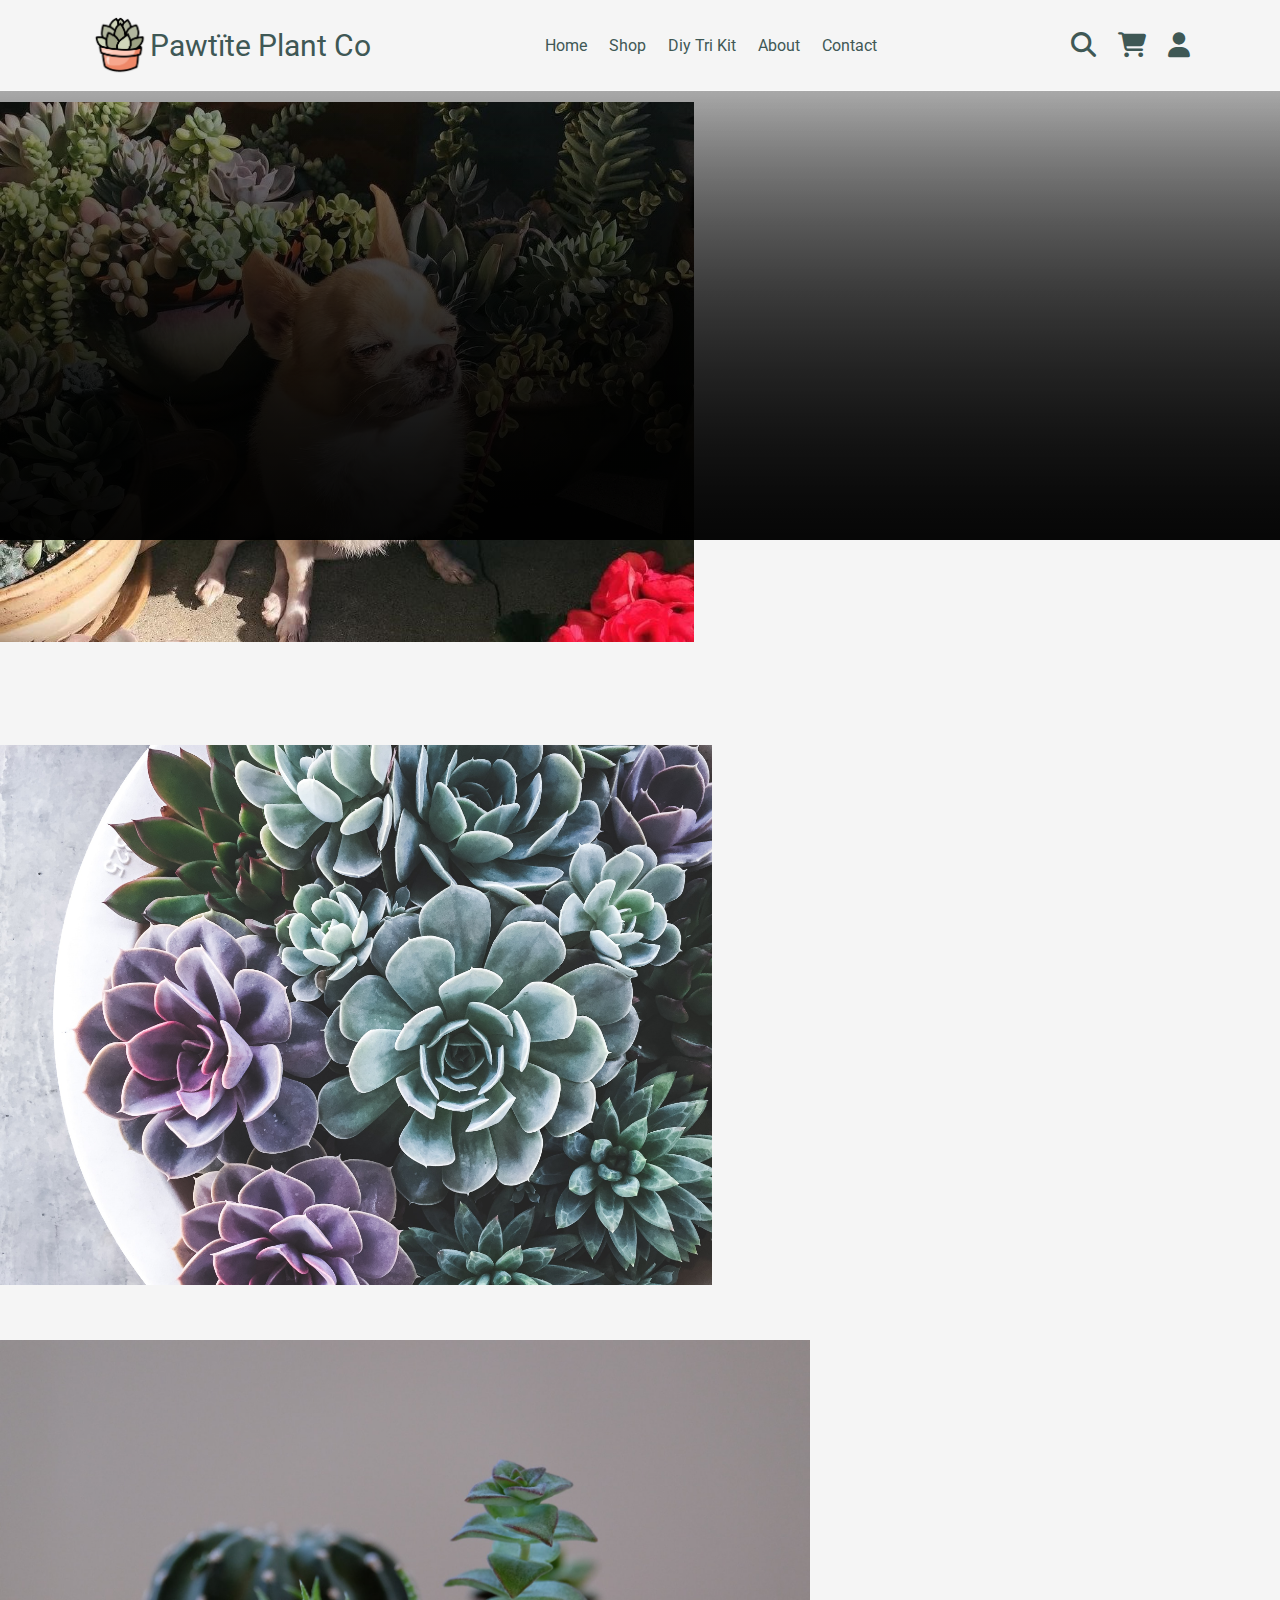
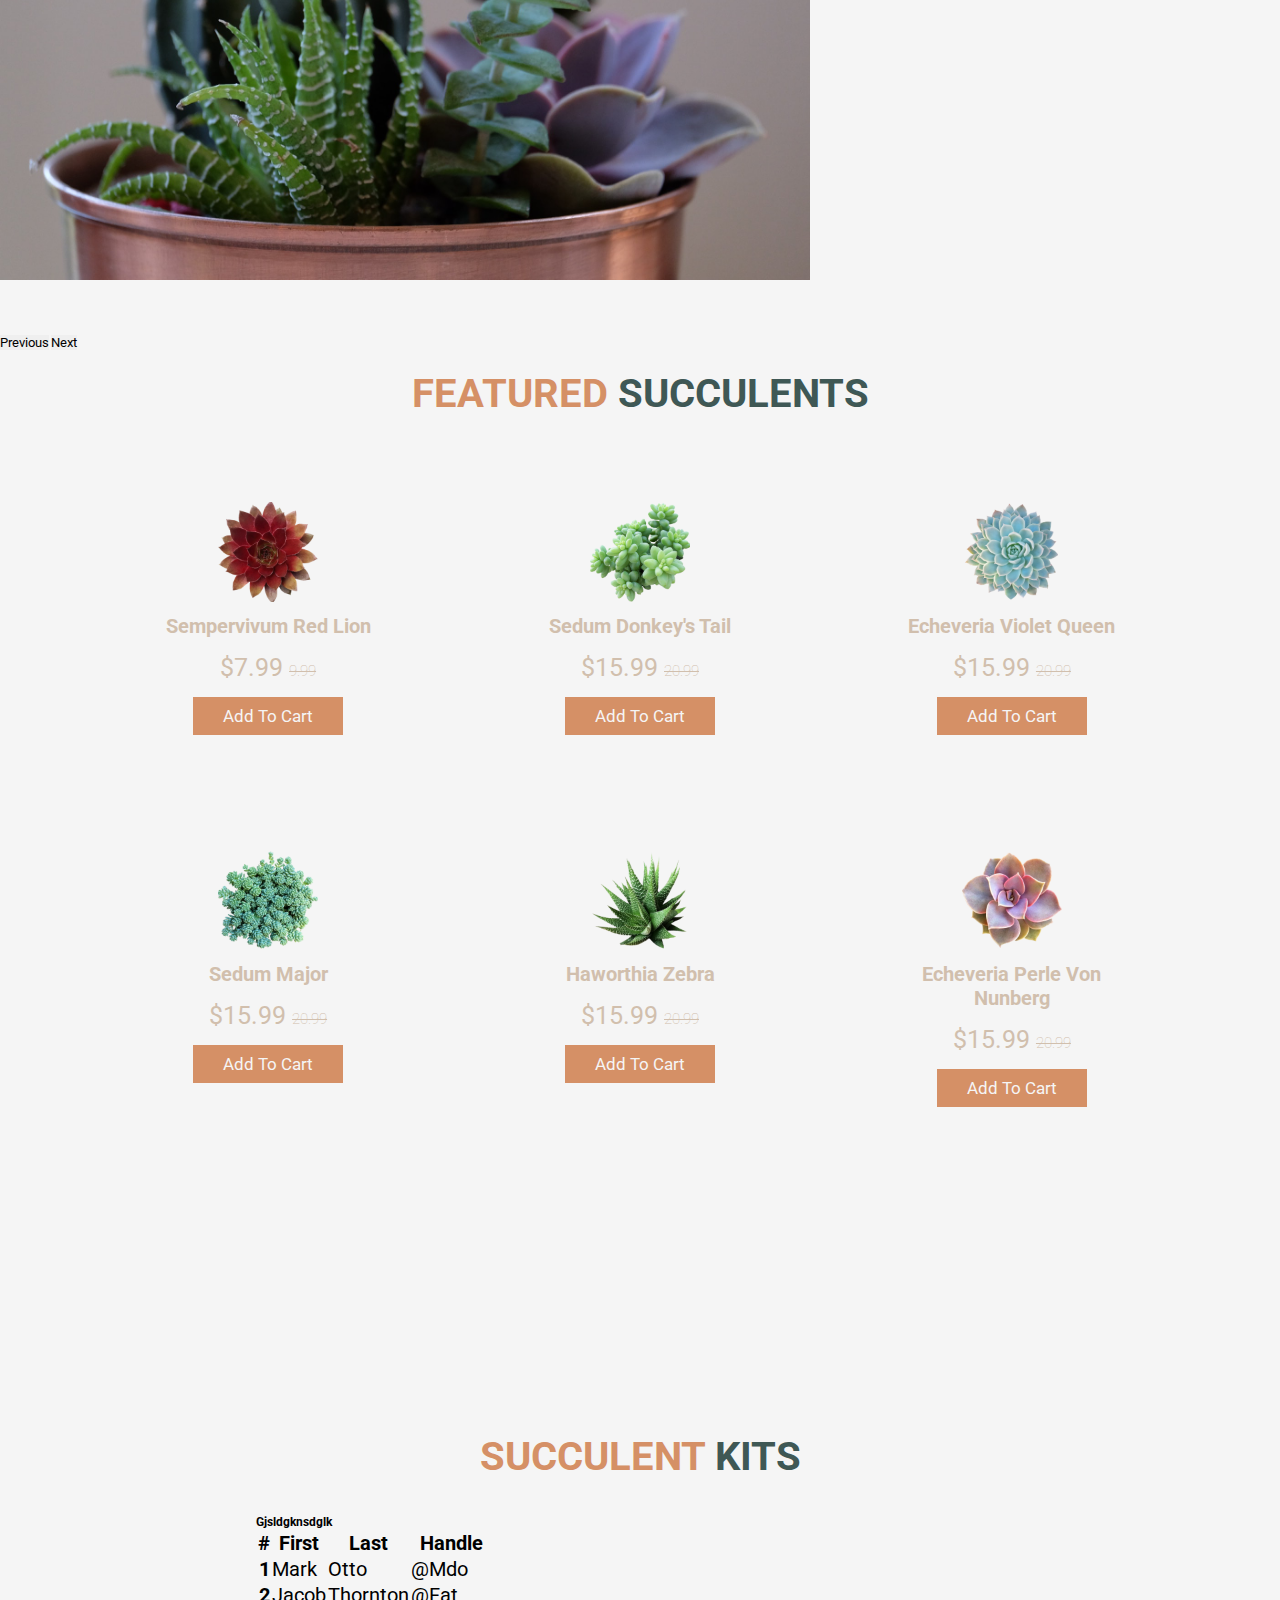
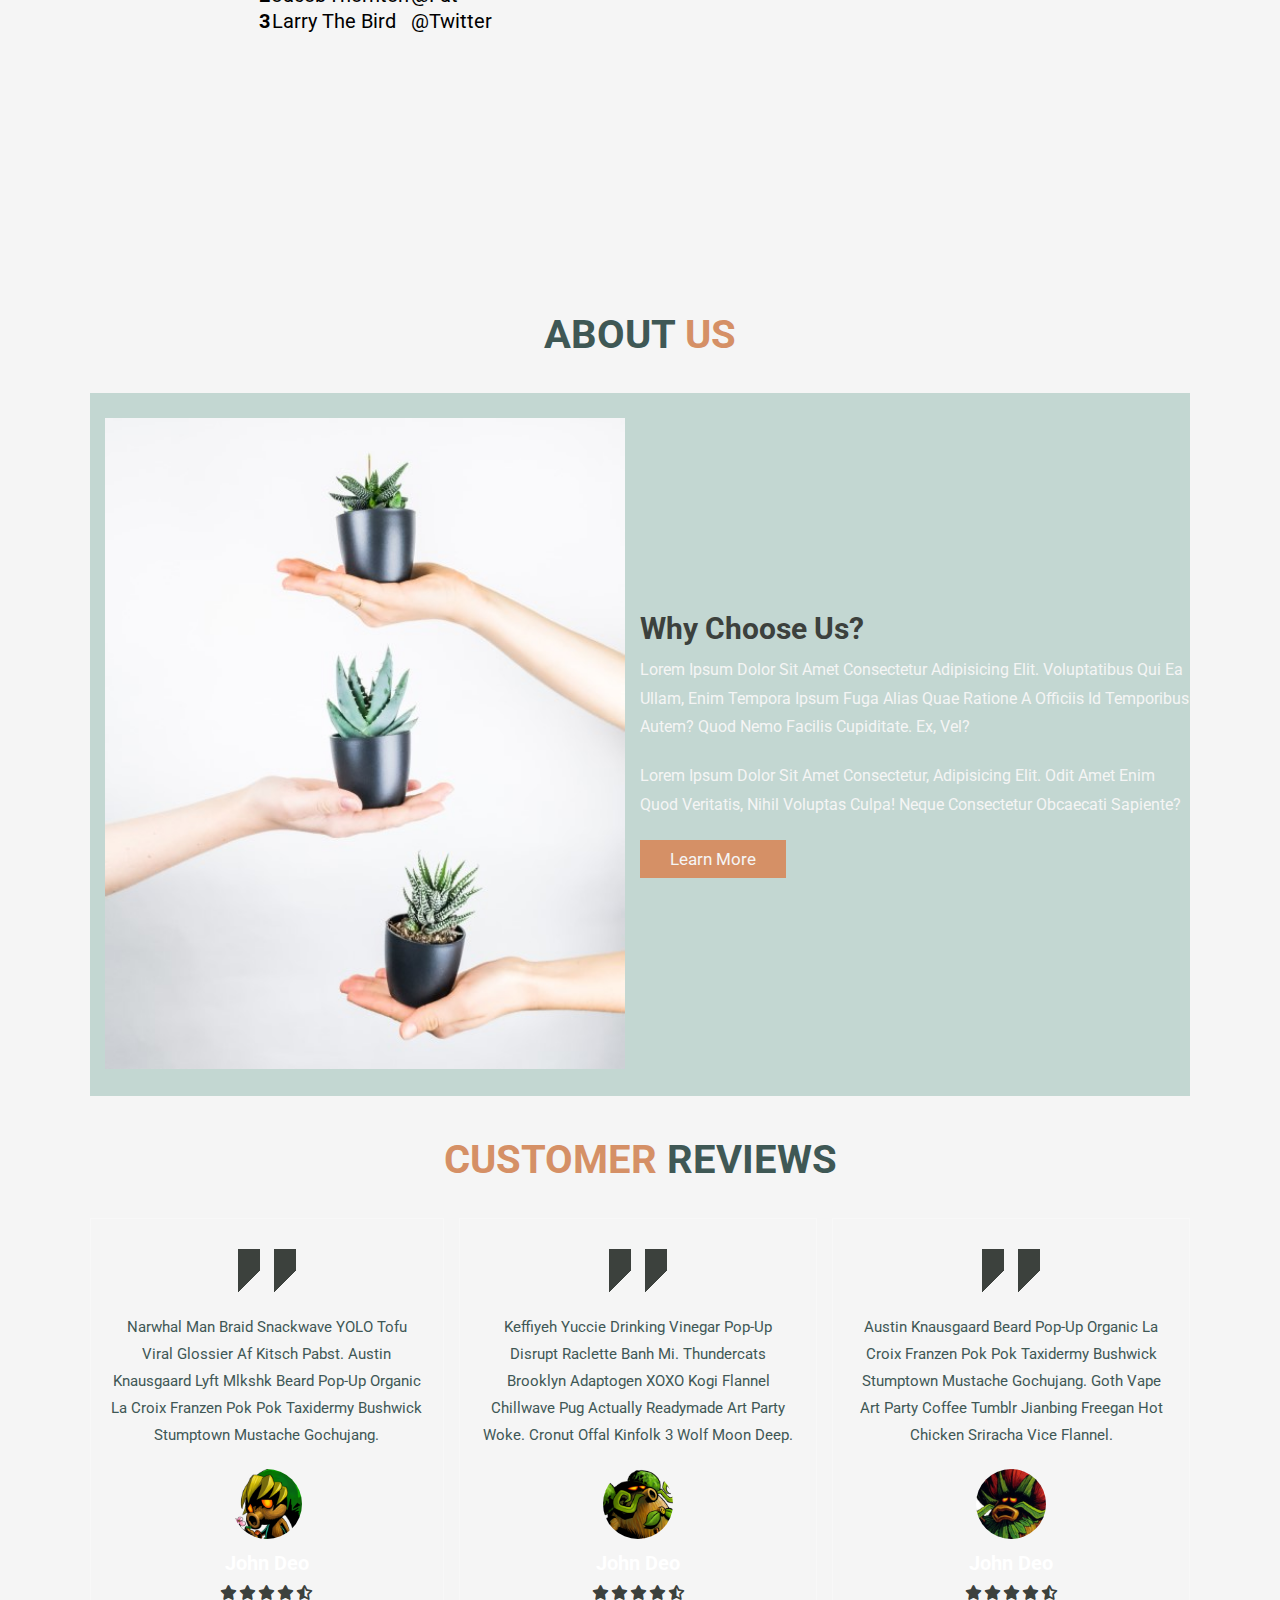
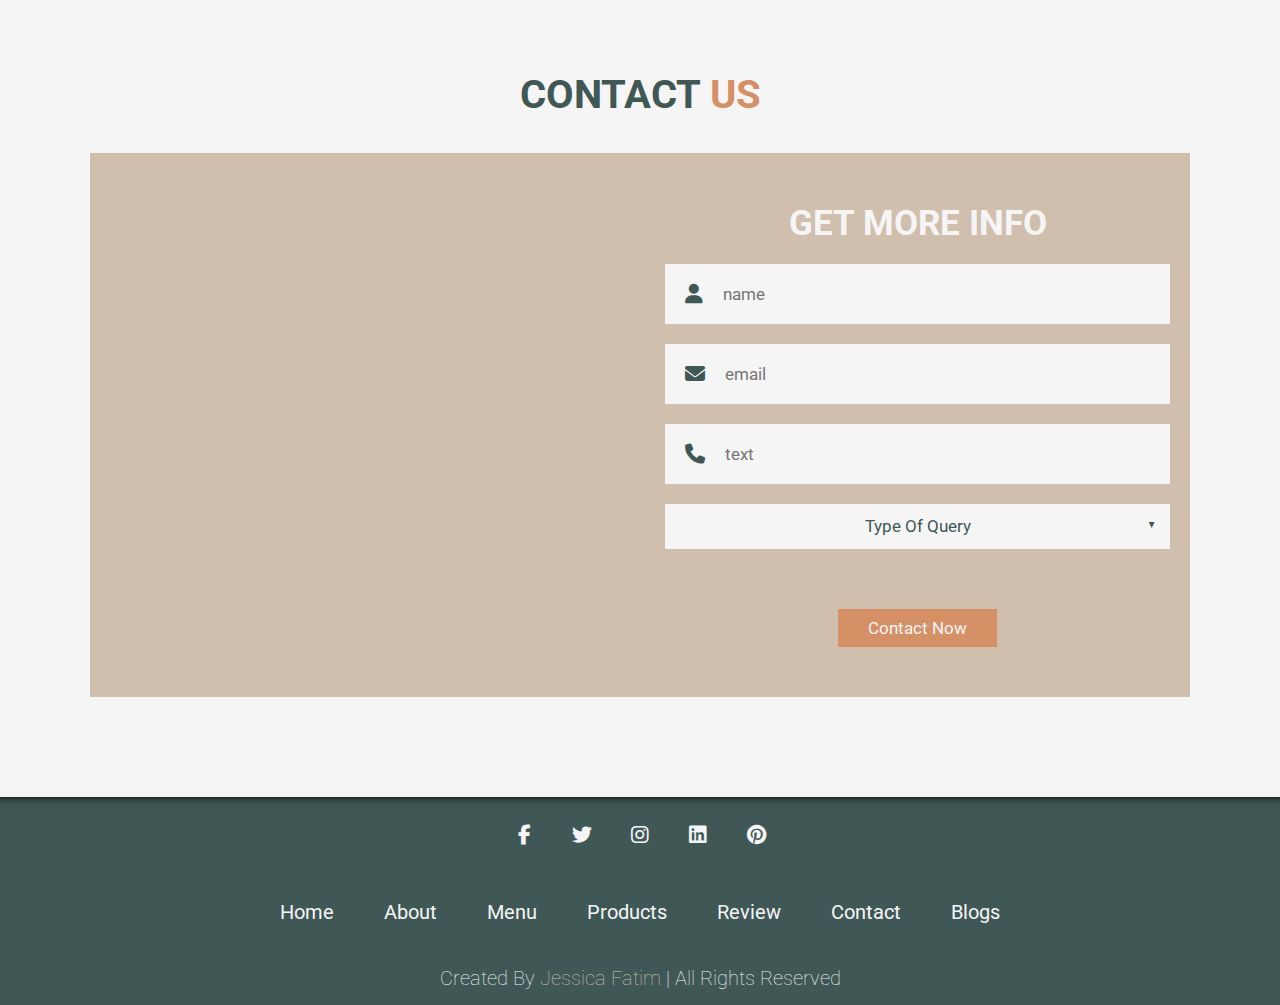
==== commit 5bdfdcf1: "improved formatting, need to fix product page" ====
--- a/index.html
+++ b/index.html
@@ -33,7 +33,7 @@
             <a id="loginLink">login</a>
             <a href="#home">home</a>
             <a href="product.html">shop</a>
-            <a href="#diy tri kit">diy tri kit</a>
+            <a href="#diy">diy tri kit</a>
             <a href="#about">about</a>
             <a href="#contact">contact</a>
         </div>
@@ -160,6 +160,109 @@
 
 <!-- home section ends -->
 
+<!-- featured product section starts  -->
+
+<section class="featured" id="featured">
+
+    <h1 class="heading"> featured <span>succulents</span> </h1>
+
+    <div class="box-container">
+
+        <div class="box">
+            <img src="img/cart-plant-1.png" alt="">
+            <h3>Sempervivum Red Lion</h3>
+            <div class="price">$7.99 <span>9.99</span></div>
+            <a href="#" class="btn">add to cart</a>
+        </div>
+
+        <div class="box">
+            <img src="img/cart-plant-2.png" alt="">
+            <h3>sedum Donkey's Tail</h3>
+            <div class="price">$15.99 <span>20.99</span></div>
+            <a href="#" class="btn">add to cart</a>
+        </div>
+
+        <div class="box">
+            <img src="img/cart-plant-3.png" alt="">
+            <h3>Echeveria Violet Queen</h3>
+            <div class="price">$15.99 <span>20.99</span></div>
+            <a href="#" class="btn">add to cart</a>
+        </div>
+
+        <div class="box">
+            <img src="img/cart-plant-4.png" alt="">
+            <h3>Sedum Major</h3>
+            <div class="price">$15.99 <span>20.99</span></div>
+            <a href="#" class="btn">add to cart</a>
+        </div>
+
+        <div class="box">
+            <img src="img/cart-plant-5.png" alt="">
+            <h3>Haworthia Zebra</h3>
+            <div class="price">$15.99 <span>20.99</span></div>
+            <a href="#" class="btn">add to cart</a>
+        </div>
+
+        <div class="box">
+            <img src="img/cart-plant-6.png" alt="">
+            <h3>Echeveria Perle Von Nunberg</h3>
+            <div class="price">$15.99 <span>20.99</span></div>
+            <a href="#" class="btn">add to cart</a>
+        </div>
+
+    </div>
+
+</section>
+<!-- featured section ends -->
+
+<!-- diy starts -->
+
+<section class="diy" id="diy">
+
+    <h1 class="heading"> <span>succulent</span> kits </h1>
+
+    <div class="row">
+
+        <h3>gjsldgknsdglk</h3>
+
+        <table class="table table-success table-striped shadow">
+            <thead>
+                <tr>
+                  <th scope="col">#</th>
+                  <th scope="col">First</th>
+                  <th scope="col">Last</th>
+                  <th scope="col">Handle</th>
+                </tr>
+              </thead>
+              <tbody>
+                <tr>
+                  <th scope="row">1</th>
+                  <td>Mark</td>
+                  <td>Otto</td>
+                  <td>@mdo</td>
+                </tr>
+                <tr>
+                  <th scope="row">2</th>
+                  <td>Jacob</td>
+                  <td>Thornton</td>
+                  <td>@fat</td>
+                </tr>
+                <tr>
+                  <th scope="row">3</th>
+                  <td colspan="2">Larry the Bird</td>
+                  <td>@twitter</td>
+                </tr>
+              </tbody>
+          </table>
+
+
+
+    </div>
+
+</section>
+
+<!-- diy starts -->
+
 <!-- about section starts  -->
 
 <section class="about" id="about">
@@ -184,61 +287,6 @@
 </section>
 
 <!-- about section ends -->
-
-<!-- featured product section starts  -->
-
-<section class="featured" id="featured">
-
-    <h1 class="heading"> featured <span>succulents</span> </h1>
-
-    <div class="box-container">
-
-        <div class="box">
-            <img src="img/cart-plant-1.png" alt="">
-            <h3>Sempervivum Red Lion</h3>
-            <div class="price">$7.99 <span>9.99</span></div>
-            <a href="#" class="btn">add to cart</a>
-        </div>
-
-        <div class="box">
-            <img src="img/cart-plant-2.png" alt="">
-            <h3>sedum Donkey's Tail</h3>
-            <div class="price">$15.99 <span>20.99</span></div>
-            <a href="#" class="btn">add to cart</a>
-        </div>
-
-        <div class="box">
-            <img src="img/cart-plant-3.png" alt="">
-            <h3>Echeveria Violet Queen</h3>
-            <div class="price">$15.99 <span>20.99</span></div>
-            <a href="#" class="btn">add to cart</a>
-        </div>
-
-        <div class="box">
-            <img src="img/cart-plant-4.png" alt="">
-            <h3>Sedum Major</h3>
-            <div class="price">$15.99 <span>20.99</span></div>
-            <a href="#" class="btn">add to cart</a>
-        </div>
-
-        <div class="box">
-            <img src="img/cart-plant-5.png" alt="">
-            <h3>Haworthia Zebra</h3>
-            <div class="price">$15.99 <span>20.99</span></div>
-            <a href="#" class="btn">add to cart</a>
-        </div>
-
-        <div class="box">
-            <img src="img/cart-plant-6.png" alt="">
-            <h3>Echeveria Perle Von Nunberg</h3>
-            <div class="price">$15.99 <span>20.99</span></div>
-            <a href="#" class="btn">add to cart</a>
-        </div>
-
-    </div>
-
-</section>
-<!-- menu section ends -->
 
 <!-- review section starts  -->
 <section class="review" id="review">
--- a/styles/style.css
+++ b/styles/style.css
@@ -388,6 +388,30 @@
     }
 }
 
+.diy{
+    padding: 20%;
+    background-image: url(/img/plantbg.jpg);
+    background-repeat: no-repeat;
+    background-attachment: fixed;
+    background-size: cover;
+}
+
+.diy span{
+    color: var(--button-color)
+}
+
+.diy h1{
+    color: var(--main-text)
+}
+
+.diy img{
+    opacity: 0.5;
+}
+
+.table{
+    font-size: 2rem;
+}
+
 .about, .featured, .review, .contact{
     padding:2rem 7%;
 }
@@ -599,7 +623,7 @@
     padding: 5px 0;
     height: 40px;
     opacity: 0;
-    filter: "progid:DXImageTransform.Microsoft.Alpha(Opacity=0)";
+    /* filter: "progid:DXImageTransform.Microsoft.Alpha(Opacity=0)"; */
     background: none transparent;
     border: 0 none;
   }
@@ -627,21 +651,19 @@
 
 /* contact form ends */
 
-footer{
+.footer{
     background:var(--main-text);
     text-align: center;
     box-shadow: inset 0 10px 10px -10px black;
-    /* position:relative; */
-    /* padding-top: 20px; */
-    bottom: 0;
     width: 100%;
-}
-
-footer .share{
+    position: relative;
+}
+
+.footer .share{
     padding:1rem 0;
 }
 
-footer .share a{
+.footer .share a{
     height: 5rem;
     width: 5rem;
     line-height: 5rem;
@@ -652,11 +674,11 @@
     border-radius: 50%;
 }
 
-footer .share a:hover{
+.footer .share a:hover{
     background-color: var(--lochinvar);
 }
 
-footer .links{
+.footer .links{
     display: flex;
     justify-content: center;
     flex-wrap: wrap;
@@ -664,25 +686,25 @@
     gap:1rem;
 }
 
-footer .links a{
+.footer .links a{
     padding:.7rem 2rem;
     color:var(--white);
     border:var(--white);
     font-size: 2rem;
 }
 
-footer .links a:hover{
+.footer .links a:hover{
     background:var(--lochinvar);
 }
 
-footer .credit{
+.footer .credit{
     font-size: 2rem;
     color:var(--white);
     font-weight: lighter;
     padding:1.5rem;
 }
 
-footer .credit span{
+.footer .credit span{
     color:var(--soft-amber);
 }
 
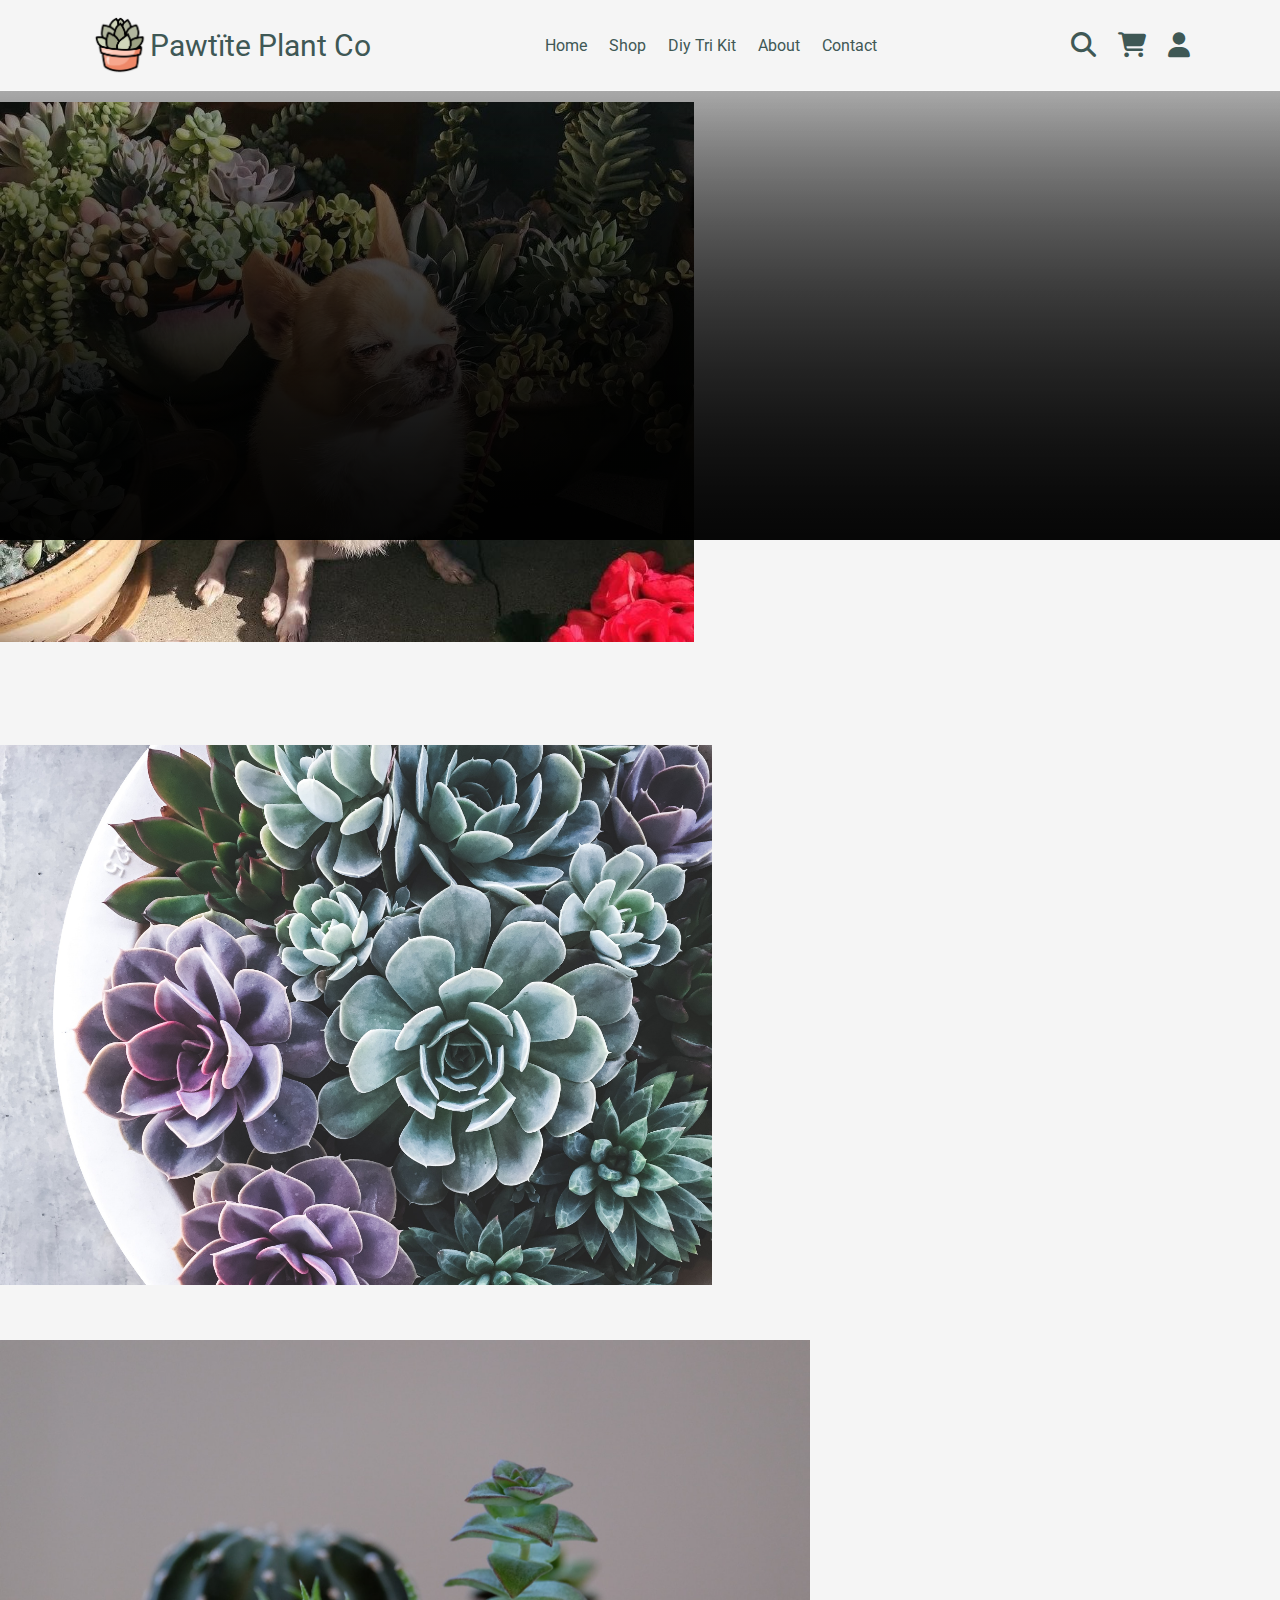
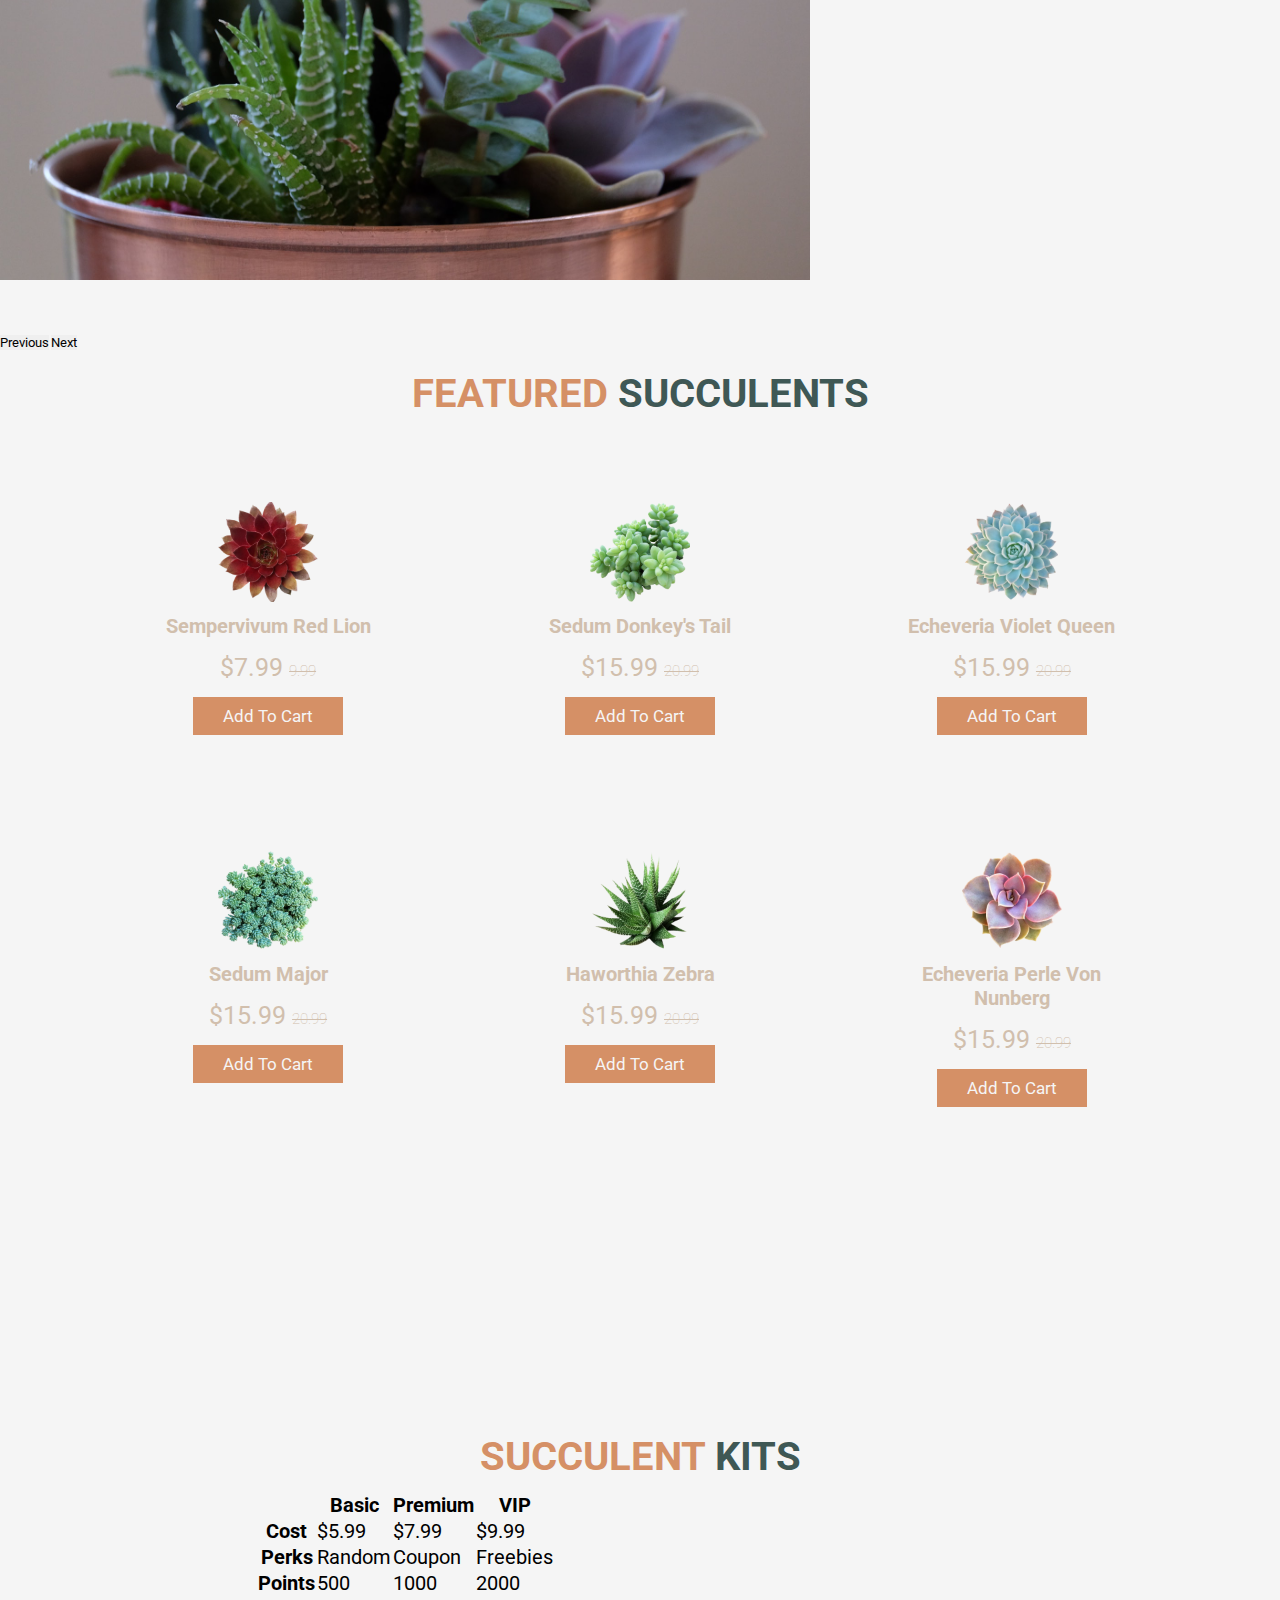
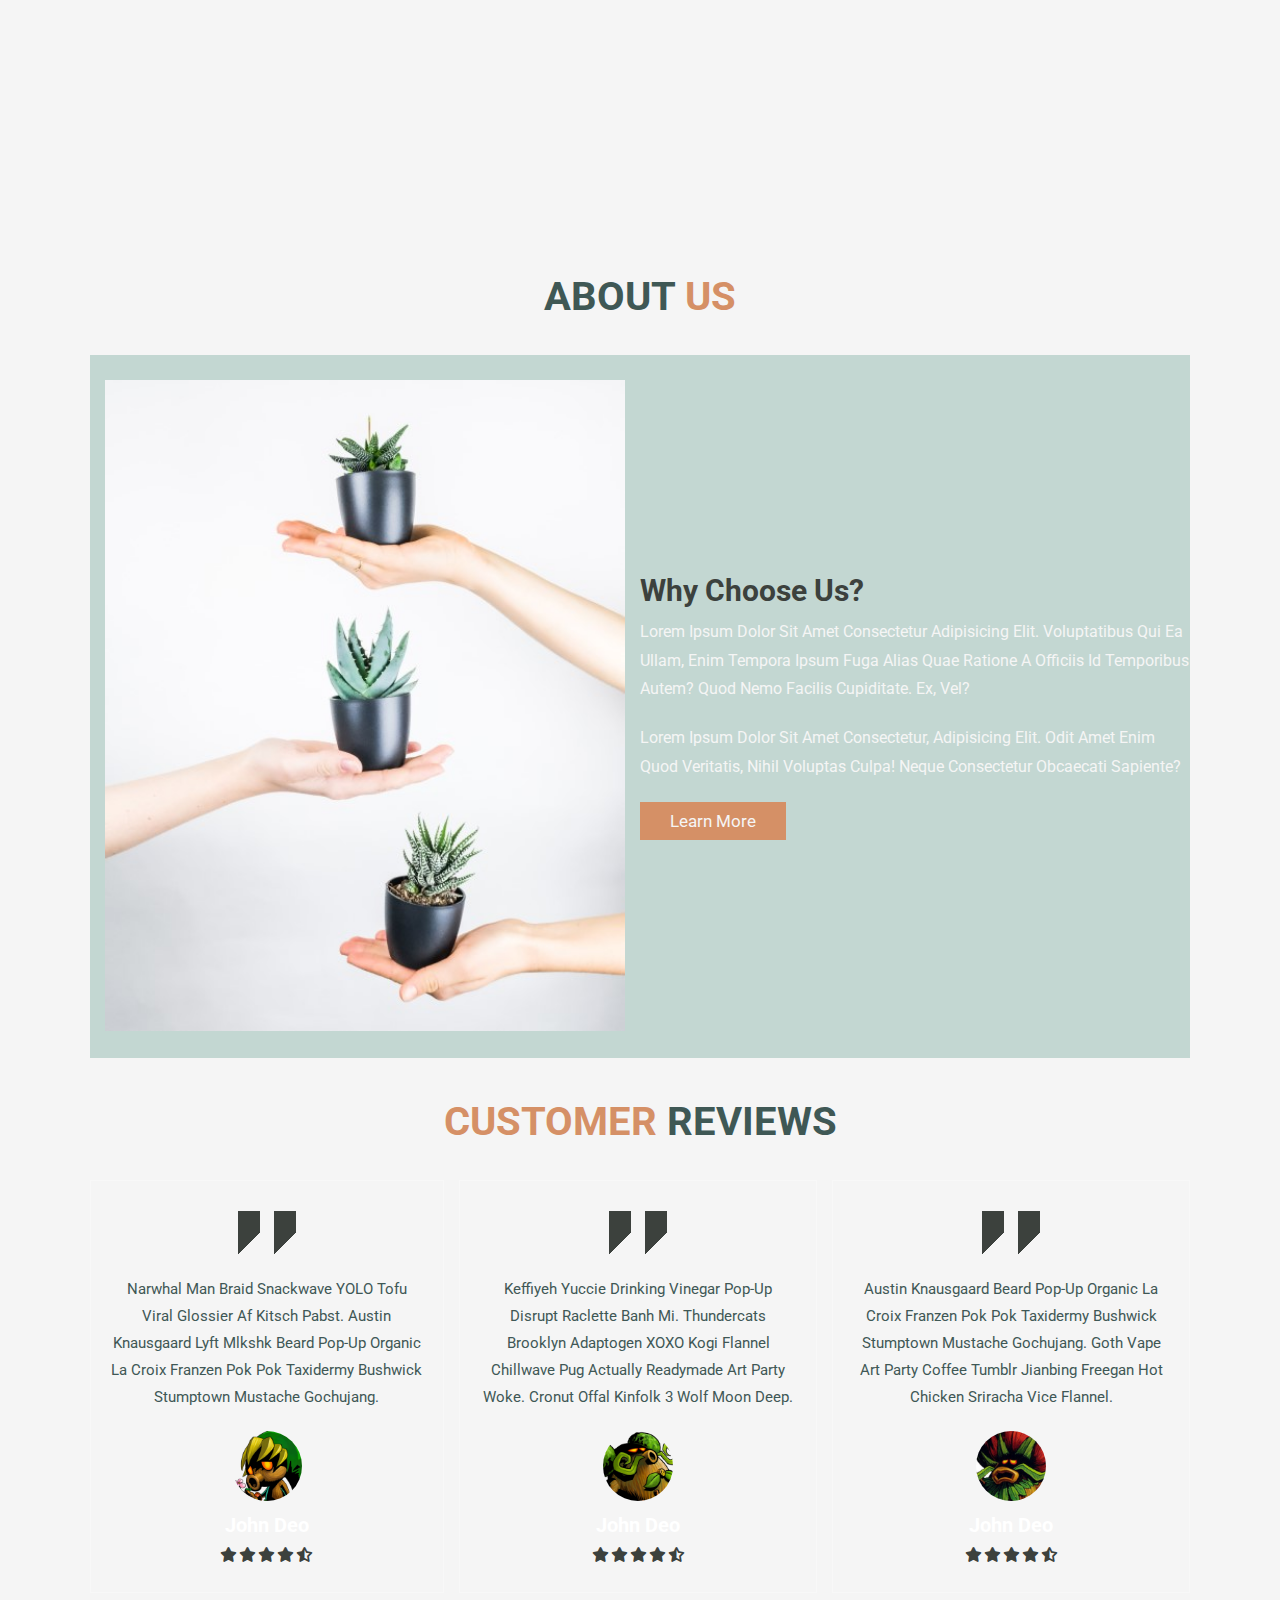
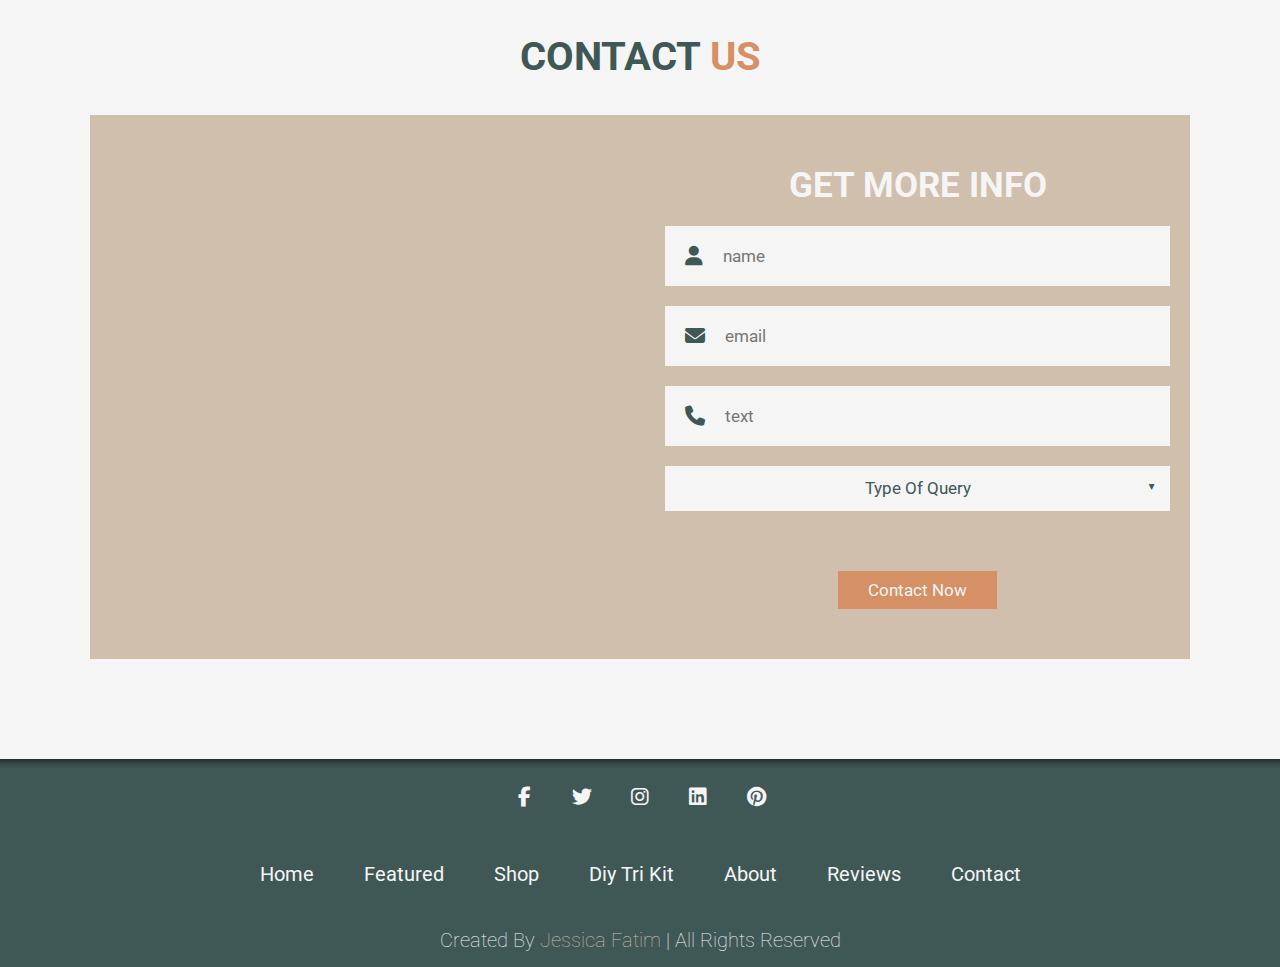
==== commit 50b4b4b9: "final draft for SBA" ====
--- a/index.html
+++ b/index.html
@@ -128,7 +128,7 @@
             <div class="carousel-caption">
             <h1>Pet-friendly succulents!</h1>
             <p>I'm baby chartreuse seitan schlitz woke affogato shabby chic vaporwave of succulents.</p>
-                <a href="#" class="btn">Shop Succulents</a>
+                <a href="product.html" class="btn">Shop Succulents</a>
             </div>
           </div>
           <div class="carousel-item">
@@ -169,6 +169,7 @@
     <div class="box-container">
 
         <div class="box">
+
             <img src="img/cart-plant-1.png" alt="">
             <h3>Sempervivum Red Lion</h3>
             <div class="price">$7.99 <span>9.99</span></div>
@@ -219,38 +220,39 @@
 
 <section class="diy" id="diy">
 
-    <h1 class="heading"> <span>succulent</span> kits </h1>
+    <h1 class="heading shadow"> <span>succulent</span> kits </h1>
 
     <div class="row">
 
-        <h3>gjsldgknsdglk</h3>
+        <div><br></div>
 
         <table class="table table-success table-striped shadow">
             <thead>
                 <tr>
-                  <th scope="col">#</th>
-                  <th scope="col">First</th>
-                  <th scope="col">Last</th>
-                  <th scope="col">Handle</th>
+                  <th scope="col"></th>
+                  <th scope="col">basic</th>
+                  <th scope="col">premium</th>
+                  <th scope="col">VIP</th>
                 </tr>
               </thead>
               <tbody>
                 <tr>
-                  <th scope="row">1</th>
-                  <td>Mark</td>
-                  <td>Otto</td>
-                  <td>@mdo</td>
+                  <th scope="row">cost</th>
+                  <td>$5.99</td>
+                  <td>$7.99</td>
+                  <td>$9.99</td>
                 </tr>
                 <tr>
-                  <th scope="row">2</th>
-                  <td>Jacob</td>
-                  <td>Thornton</td>
-                  <td>@fat</td>
+                  <th scope="row">perks</th>
+                  <td>Random</td>
+                  <td>Coupon</td>
+                  <td>Freebies</td>
                 </tr>
                 <tr>
-                  <th scope="row">3</th>
-                  <td colspan="2">Larry the Bird</td>
-                  <td>@twitter</td>
+                  <th scope="row">points</th>
+                  <td>500</td>
+                  <td>1000</td>
+                  <td>2000</td>
                 </tr>
               </tbody>
           </table>
@@ -404,12 +406,12 @@
 
     <div class="links">
         <a href="#">home</a>
-        <a href="#">about</a>
-        <a href="#">menu</a>
-        <a href="#">products</a>
-        <a href="#">review</a>
-        <a href="#">contact</a>
-        <a href="#">blogs</a>
+        <a href="#featured">featured</a>
+        <a href="product.html">shop</a>
+        <a href="#diy">diy tri kit</a>
+        <a href="#about">about</a>
+        <a href="#review">reviews</a>
+        <a href="#contact">contact</a>
     </div>
 
     <div class="credit">created by <span>jessica fatim</span> | all rights reserved</div>
--- a/styles/style.css
+++ b/styles/style.css
@@ -198,7 +198,7 @@
 margin:2rem;
 padding:1.5rem 2rem;
 border-radius: .5rem;
-background:#fff;
+background:var(--white);
 width:50rem;
 }
 
@@ -214,7 +214,7 @@
 width:100%;
 padding:1rem;
 font-size: 1.7rem;
-color:#333;
+color:var(--lochinvar);
 margin:.6rem 0;
 border:.1rem solid rgba(0,0,0,.3);
 text-transform: none;
@@ -240,15 +240,15 @@
 .login-form-container form p{
     padding:.5rem 0;
     font-size: 1.5rem;
-    color:#666;
+    color:var(--lochinvar);
 }
   
 .login-form-container form p a{
-    color:var(#666);
+    color:var(--button-color);
 }
   
 .login-form-container form p a:hover{
-    color:#333;
+    color:var(--soft-amber);
     text-decoration: underline;
 }
   
@@ -397,15 +397,15 @@
 }
 
 .diy span{
-    color: var(--button-color)
+    color: var(--button-color);
+    /* background-color: var(--white); */
+    
 }
 
 .diy h1{
-    color: var(--main-text)
-}
-
-.diy img{
-    opacity: 0.5;
+    color: var(--main-text);
+    background-color: var(--white);
+    padding-bottom: 0 !important;
 }
 
 .table{
@@ -752,7 +752,7 @@
     .header .navbar{
         position: absolute;
         top:100%; right: -100%;
-        background: #fff;
+        background: var(--white);
         width: 30rem;
         height: calc(100vh - 9.5rem);
     }
@@ -762,7 +762,7 @@
     }
 
     .header .navbar a{
-        color:var(--black);
+        color:var(--main-text);
         display: block;
         margin:1.5rem;
         padding:.5rem;
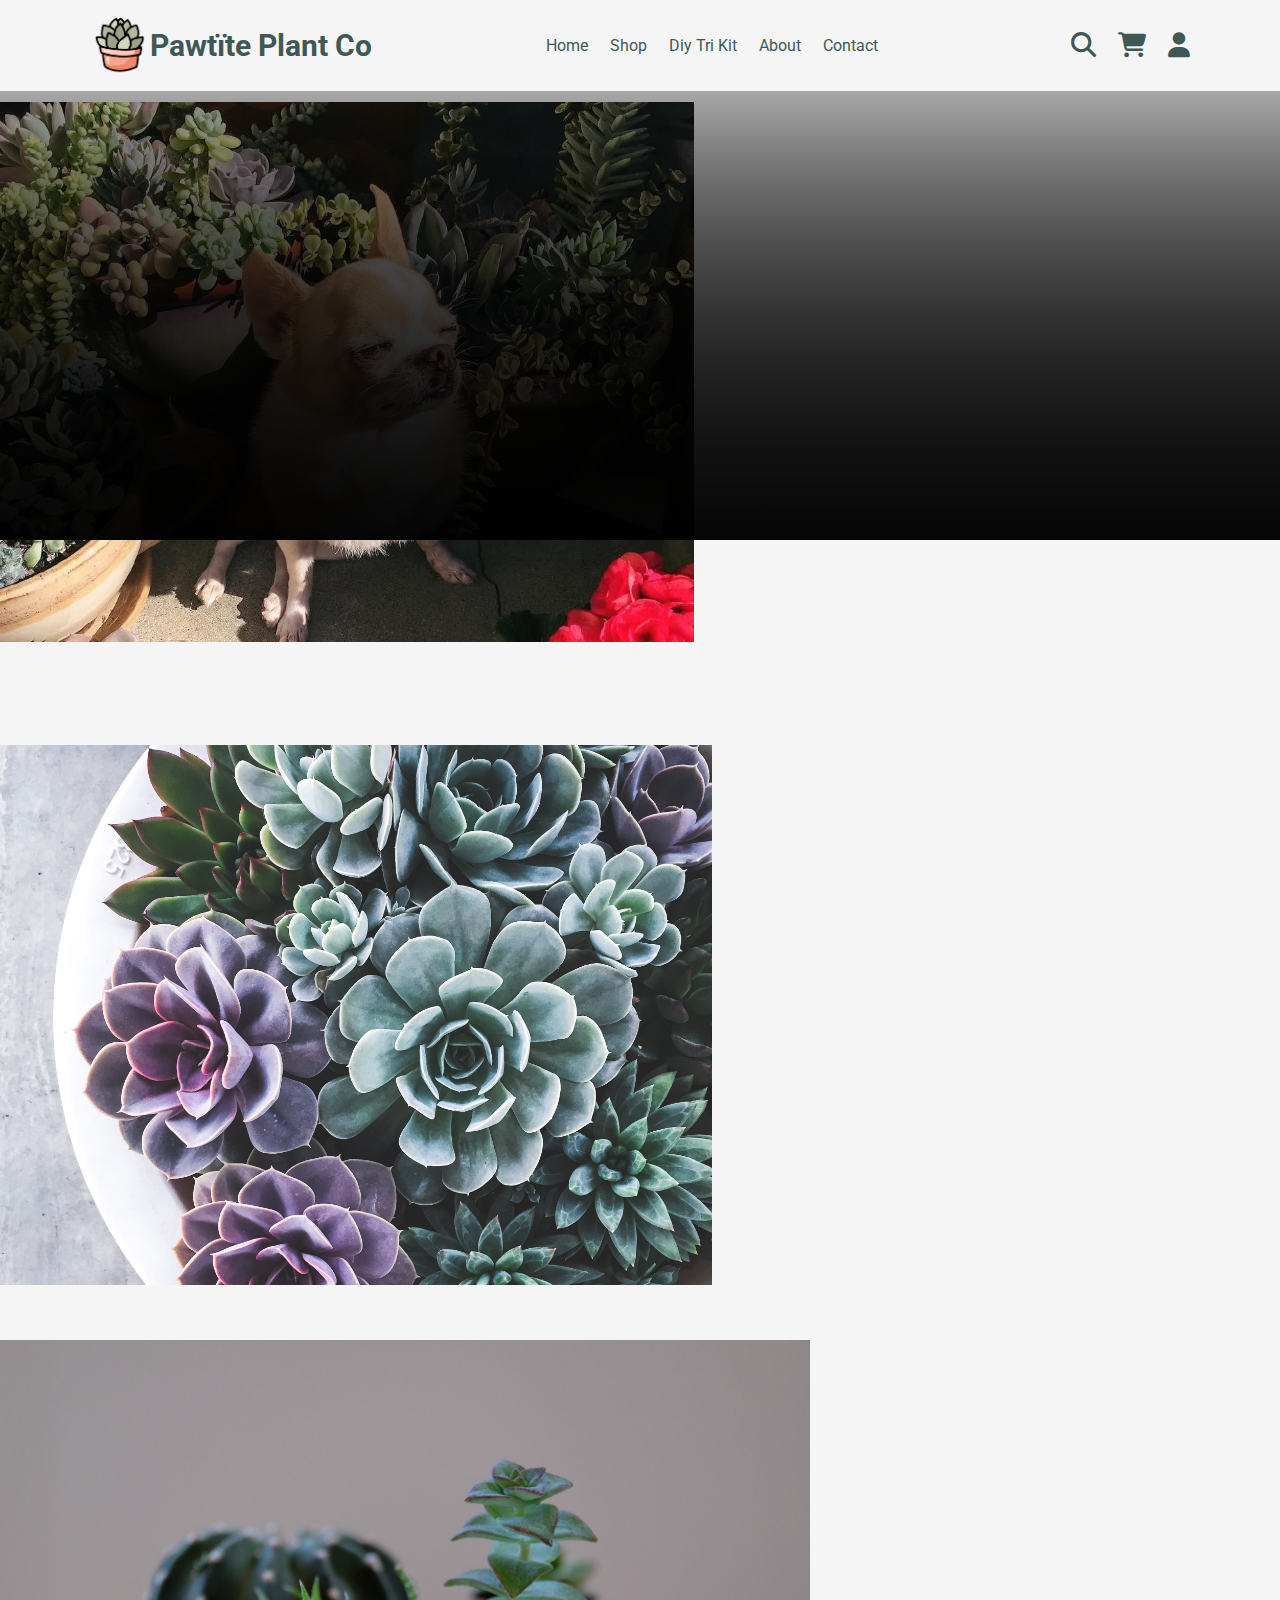
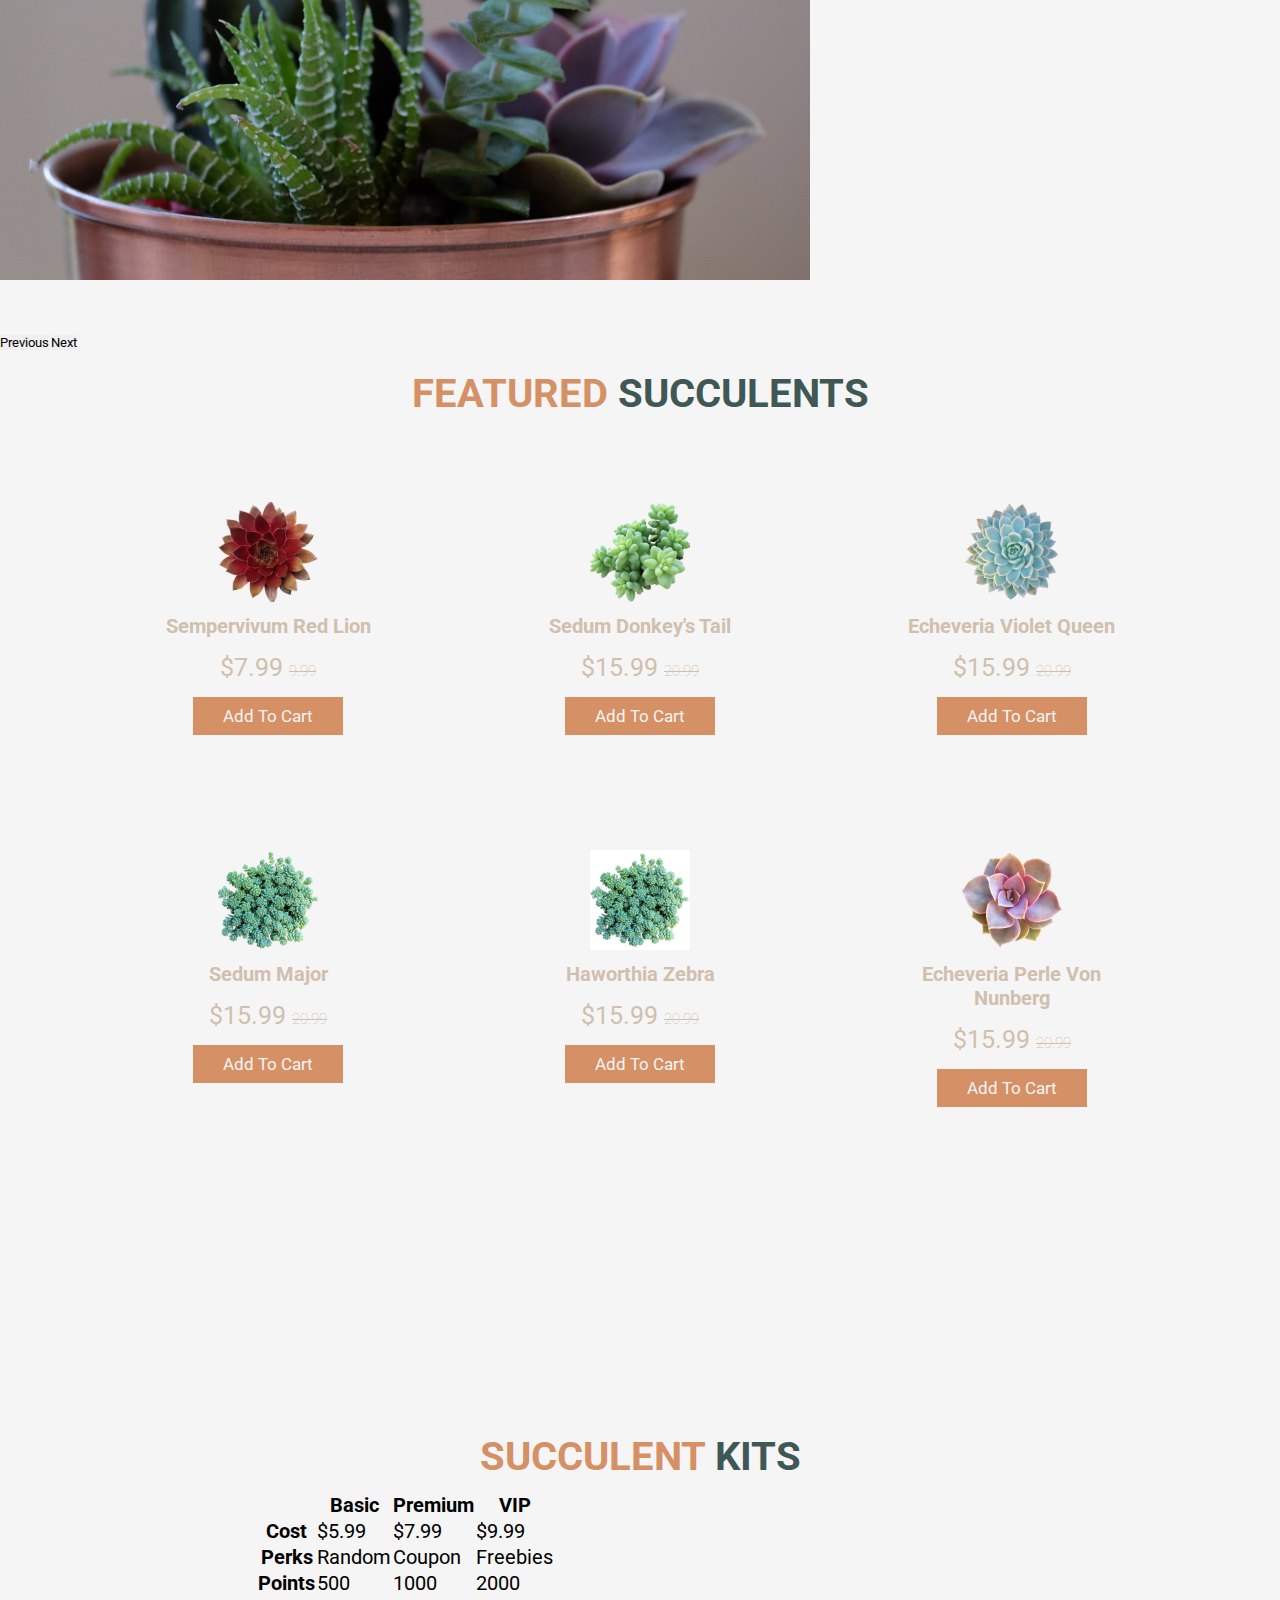
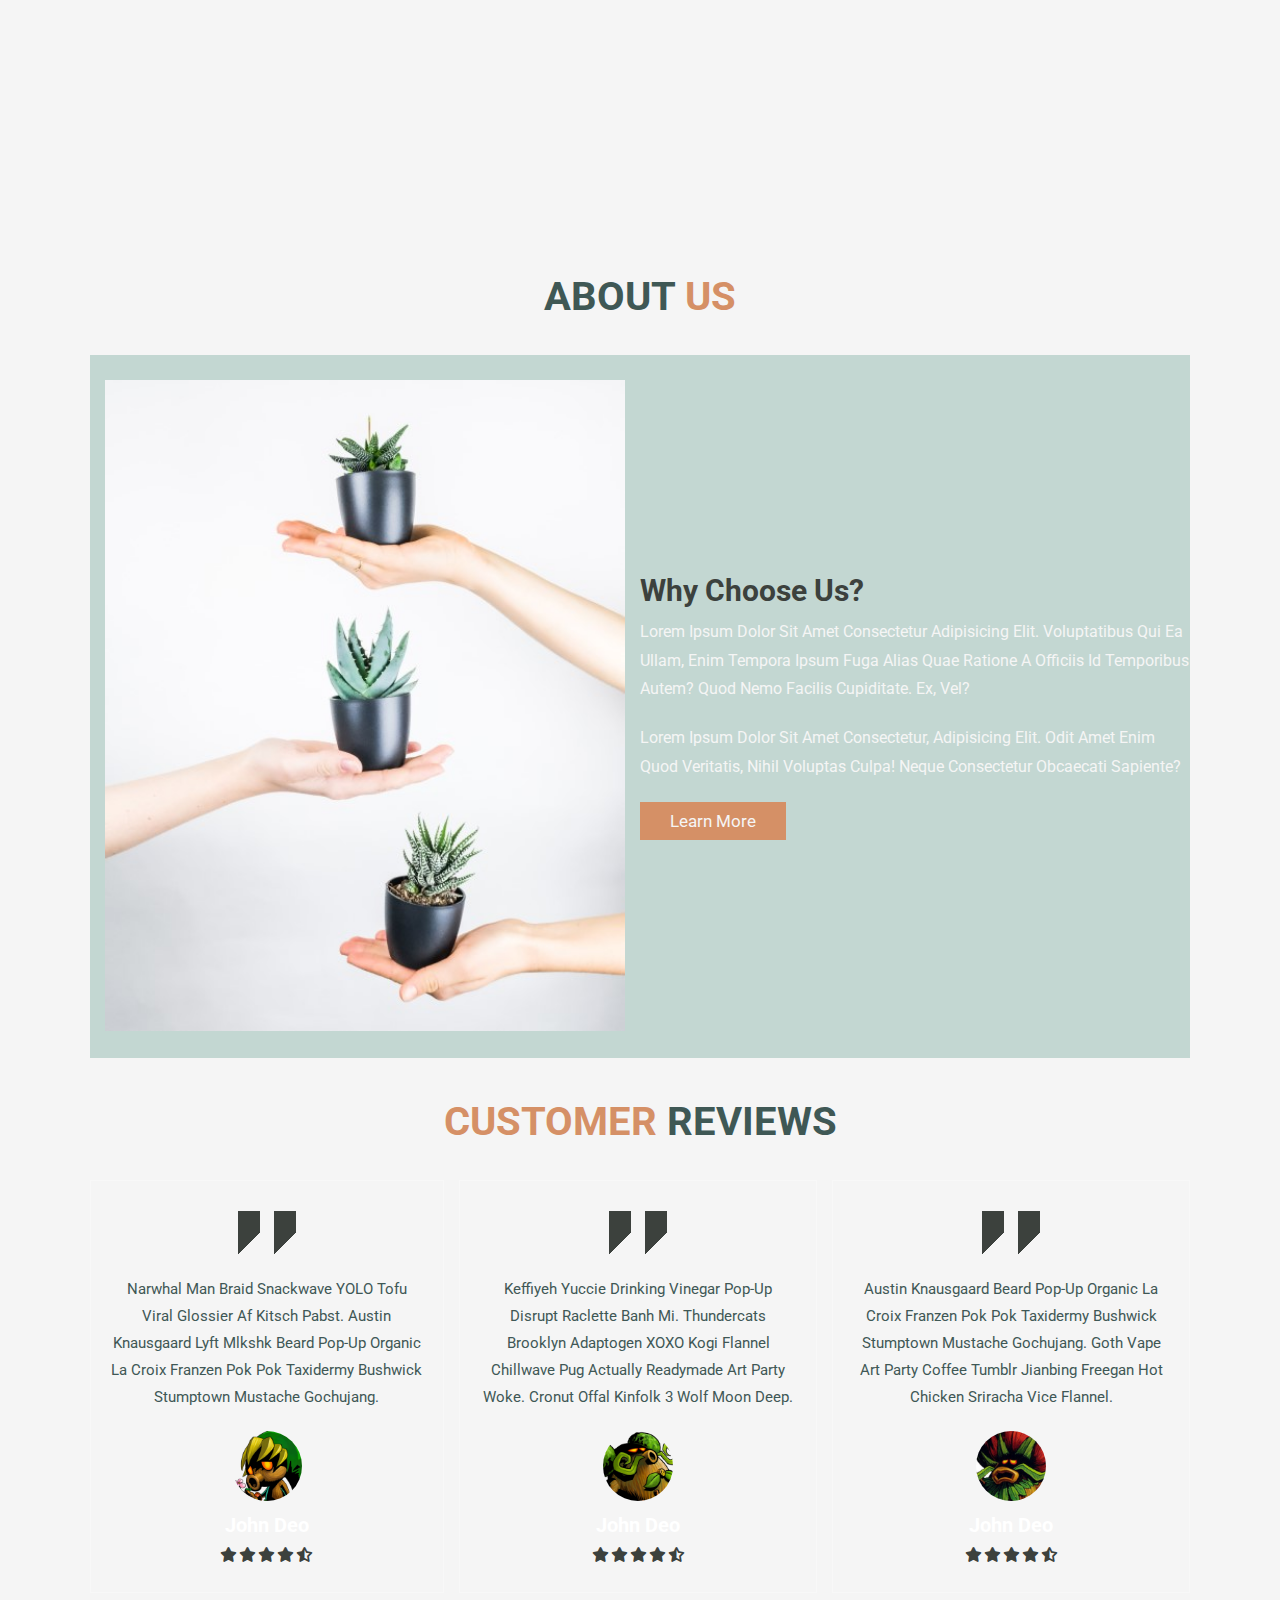
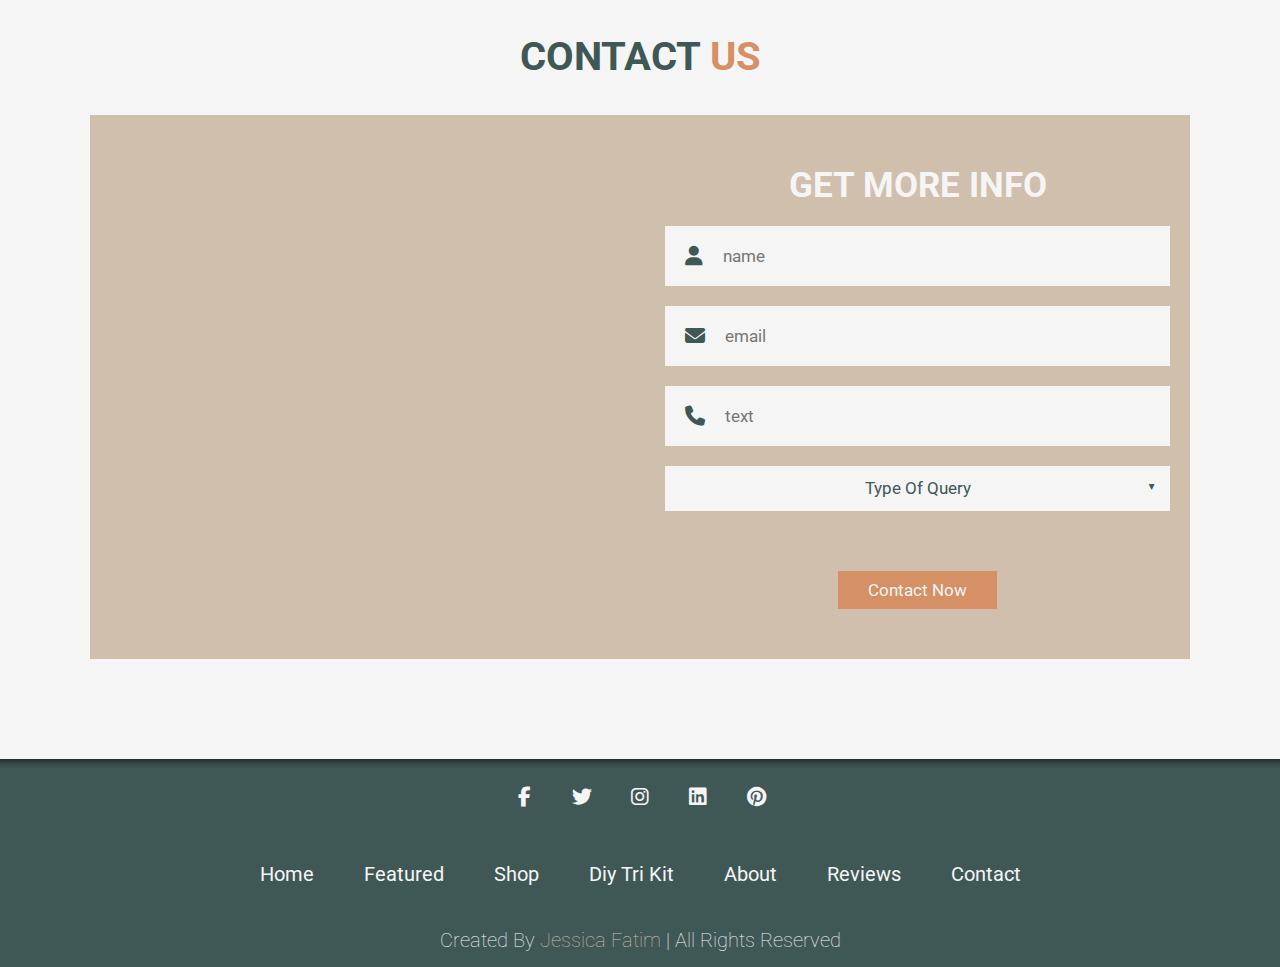
==== commit 6417fea4: "fixed formatting and made img changes" ====
--- a/index.html
+++ b/index.html
@@ -4,7 +4,7 @@
     <meta charset="UTF-8">
     <meta http-equiv="X-UA-Compatible" content="IE=edge">
     <meta name="viewport" content="width=device-width, initial-scale=1.0">
-    <title>Pawtïte Plant Co | Registration</title>
+    <title>Pawtïte Plant Co | Home</title>
 
     <!-- font awesome cdn link -->
     <link rel="stylesheet" href="https://cdnjs.cloudflare.com/ajax/libs/font-awesome/6.1.1/css/all.min.css"/>
@@ -15,6 +15,7 @@
     <!-- custom css file link -->
     <link rel="stylesheet" href="styles/style.css"/>
 </head>
+
 <body>
 
 <!--header section starts-->
@@ -48,6 +49,8 @@
         
     </div>
 
+<!-- search bar -->
+
     <div class="search-bar-container">
         <input type="search" id="search-bar" placeholder="search here...">
         <label for="search-bar" class="fas fa-search"></label>
@@ -57,6 +60,7 @@
         <div class="cart-item">
             <span class="fas fa-times"></span>
             <img src="img/cart-plant-7.png" alt="">
+
             <div class="content">
                 <h3>cart item 01</h3>
                 <div class="price">$15.99/-</div>
@@ -65,6 +69,7 @@
         <div class="cart-item">
             <span class="fas fa-times"></span>
             <img src="img/cart-plant-8.png" alt="">
+
             <div class="content">
                 <h3>cart item 02</h3>
                 <div class="price">$15.99/-</div>
@@ -73,6 +78,7 @@
         <div class="cart-item">
             <span class="fas fa-times"></span>
             <img src="img/cart-plant-9.png" alt="">
+
             <div class="content">
                 <h3>cart item 03</h3>
                 <div class="price">$15.99/-</div>
@@ -81,6 +87,7 @@
         <div class="cart-item">
             <span class="fas fa-times"></span>
             <img src="img/cart-plant-3.png" alt="">
+
             <div class="content">
                 <h3>cart item 04</h3>
                 <div class="price">$15.99/-</div>
@@ -108,12 +115,13 @@
         <label for="remember">remember me</label>
         <p>forget password? <a href="#">click here</a></p>
         <p>don't have an account? <a href="registration.html">register now</a></p>
+
     </form>
 
 </div>
 <!--login form ends-->
 
-<!-- home section starts  -->
+<!-- carousel section starts  -->
 
 <section class="home" id="home">
     <div id="carouselHero" class="carousel slide shadow-lg" data-bs-ride="carousel">
@@ -124,7 +132,7 @@
         </div>
         <div class="carousel-inner">
           <div class="carousel-item active">
-            <img src="/img/dogsucculent.jpg" class="d-block w-100" alt="chihuahuaplants">
+            <img src="img/dogsucculent.jpg" class="d-block w-100" alt="chihuahuaplants">
             <div class="carousel-caption">
             <h1>Pet-friendly succulents!</h1>
             <p>I'm baby chartreuse seitan schlitz woke affogato shabby chic vaporwave of succulents.</p>
@@ -132,17 +140,18 @@
             </div>
           </div>
           <div class="carousel-item">
-            <img src="/img/bluesucculents.jpg" class="d-block w-100" alt="bluesucculents">
+            <img src="img/bluesucculents.jpg" class="d-block w-100" alt="bluesucculents">
             <div class="carousel-caption">
             <h1> Everything you need</h1>
             <p>Pok pok distillery small batch kitsch cray banh mi vice fingerstache occupy narwhal.</p>
             </div>
           </div>
           <div class="carousel-item">
-            <img src="/img/succulenttrio.jpg" class="d-block w-100" alt="succulenttrio">
+            <img src="img/succulenttrio.jpg" class="d-block w-100" alt="succulenttrio">
             <div class="carousel-caption">
             <h1>make an arrangement</h1>
             <p>Knausgaard tofu VHS, organic trust fund lo-fi bushwick neutra. Raw denim man braid pop-up vice, celiac ramps tote bag banjo.</p>
+
           </div>
         </div>
         <button class="carousel-control-prev" type="button" data-bs-target="#carouselHero" data-bs-slide="prev">
@@ -155,10 +164,7 @@
         </button>
       </div>
 
-
-</section>
-
-<!-- home section ends -->
+<!-- carousel section ends -->
 
 <!-- featured product section starts  -->
 
@@ -275,6 +281,7 @@
 
         <div class="column image">
             <img src="img/plant-stack.jpg" alt="holding-plants">
+
         </div>
 
         <div class="column content">
--- a/styles/style.css
+++ b/styles/style.css
@@ -104,6 +104,7 @@
     align-items: center;
     color:var(--main-text);
     font-size: 3rem;
+    font-weight: bold;
 }
 
 .header .navbar a{
@@ -177,6 +178,7 @@
 .header .search-bar-container label:hover{
     color:var(--soft-amber);
 }
+
 /* loginform */
 .login-form-container{
     position: fixed;
@@ -262,6 +264,8 @@
 }
 /* loginformend */
 
+/* cart menu start */
+
 .header .cart-items-container{
     position: absolute;
     top:100%; right: -100%;
@@ -283,16 +287,16 @@
     gap:1.5rem;
 }
 
-.header .cart-items-container .cart-item .fas fa-times{
+.header .cart-items-container .cart-item .fa-times{
     position: absolute;
     top:1rem; right: 1rem;
     font-size: 2rem;
     cursor: pointer;
-    color: var(--black);
-}
-
-.header .cart-items-container .cart-item .fas fa-times:hover{
-    color:var(--main-color);
+    color: var(--main-text);
+}
+
+.header .cart-items-container .cart-item .fa-times:hover{
+    color:var(--soft-amber);
 }
 
 .header .cart-items-container .cart-item img{
@@ -338,7 +342,6 @@
     background-image:linear-gradient(to bottom, transparent, rgba(0,0,0,0.7));
   }
 
-
 .carousel-caption{
     right: 0;
     left: 50%;
@@ -429,11 +432,11 @@
 
 .about .row .image{
     flex:1 1 45rem;
-
 }
 
 .about .row .image img{
     width: 100%;
+
     padding: 1.5rem;
     padding-top: 2.5rem;
     padding-bottom: 2.5rem;
@@ -488,7 +491,7 @@
 .featured .box-container .box .price{
     color: var(--soft-amber);
     font-size: 2.5rem;
-    padding:.5rem 0;
+    padding: .5rem 0;
 }
 
 .featured .box-container .box .price span{
@@ -588,6 +591,7 @@
 }
 
 .contact .row form .inputBox span{
+
     color: var(--main-text);
     font-size: 2rem;
     padding-left: 2rem;
@@ -606,6 +610,7 @@
     cursor: pointer;
     position : relative;
     margin-bottom: 5rem;
+
     width: 100%;
   }
   
@@ -710,8 +715,6 @@
 
 /* registration form */
 
-
-
 /* media queries  */
 @media (min-width:991px){
     #home{
@@ -767,6 +770,13 @@
         margin:1.5rem;
         padding:.5rem;
         font-size: 2rem;
+        /* position: relative; */ 
+    }
+
+    .header .navbar .d-block{
+        height: 120rem;
+        /* height: 80%; */
+        /* padding-bottom: 100%; */
     }
 
     .header .navbar .d-block{
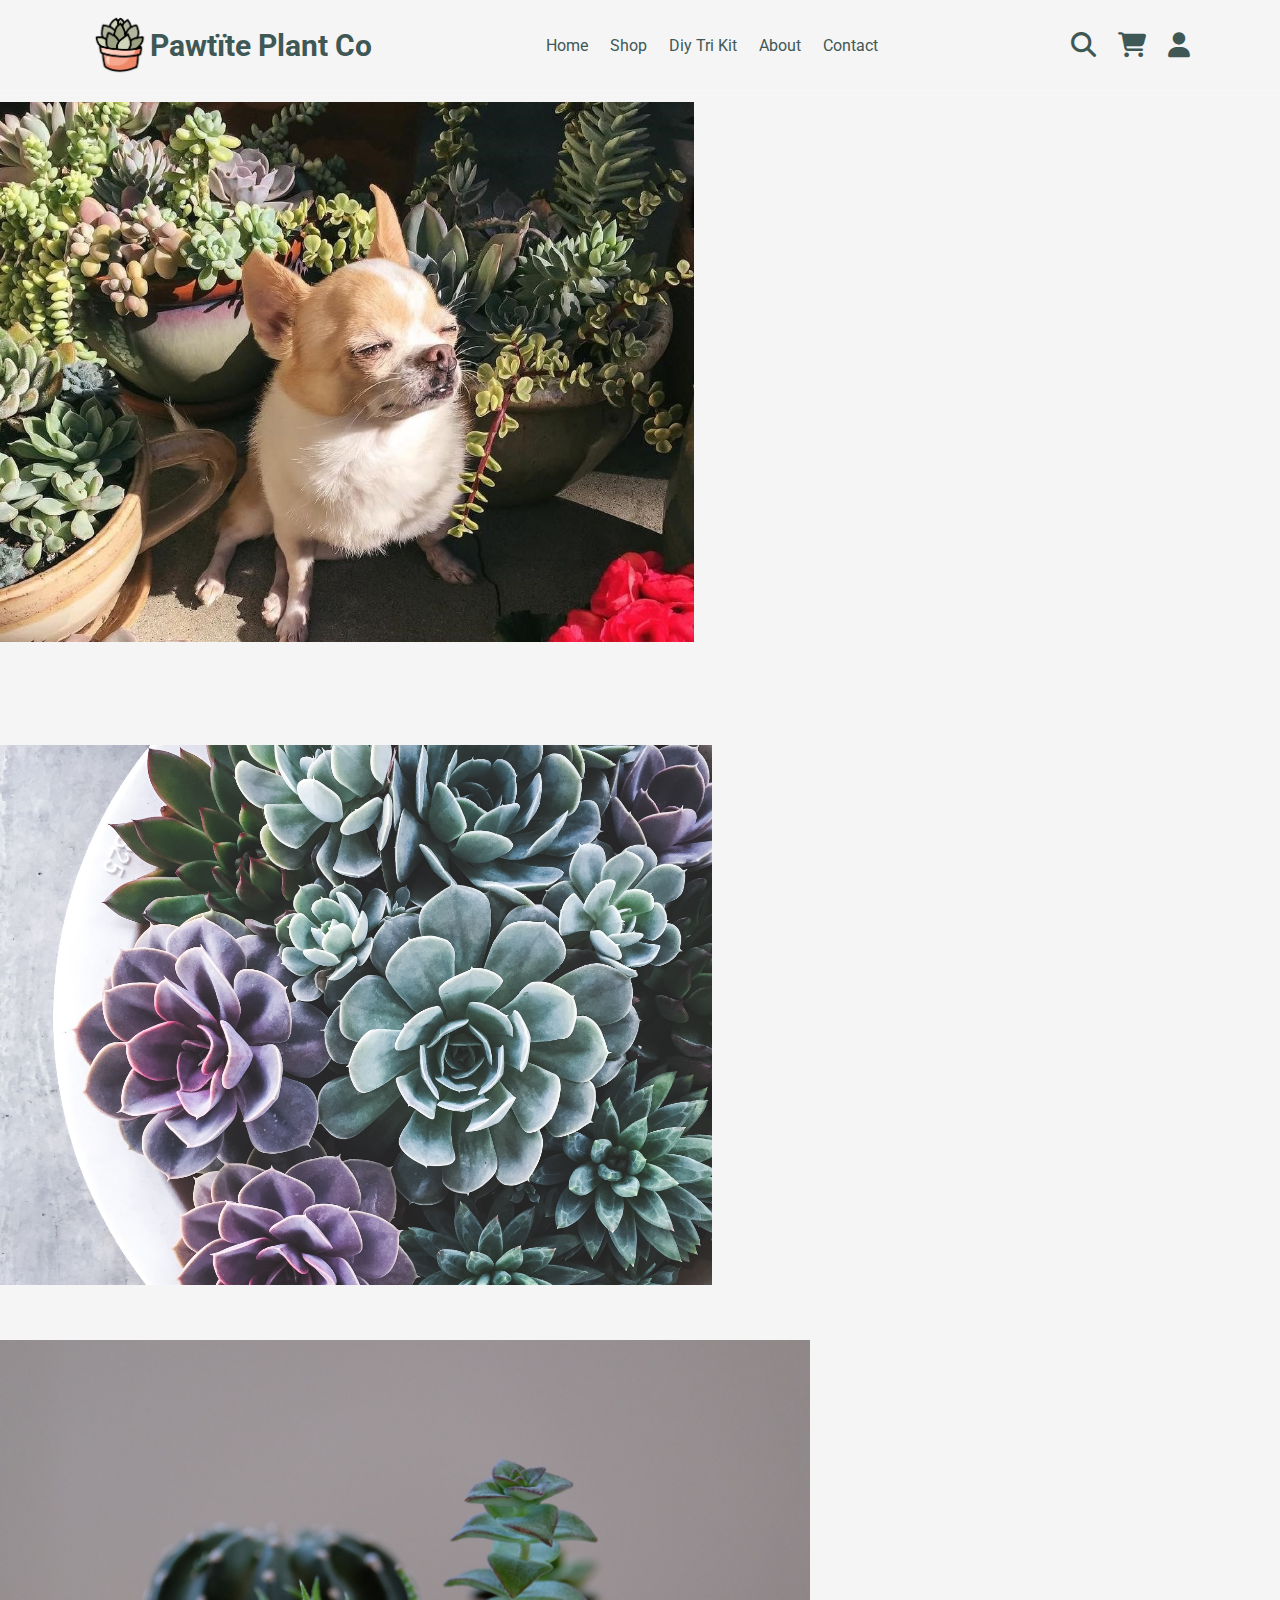
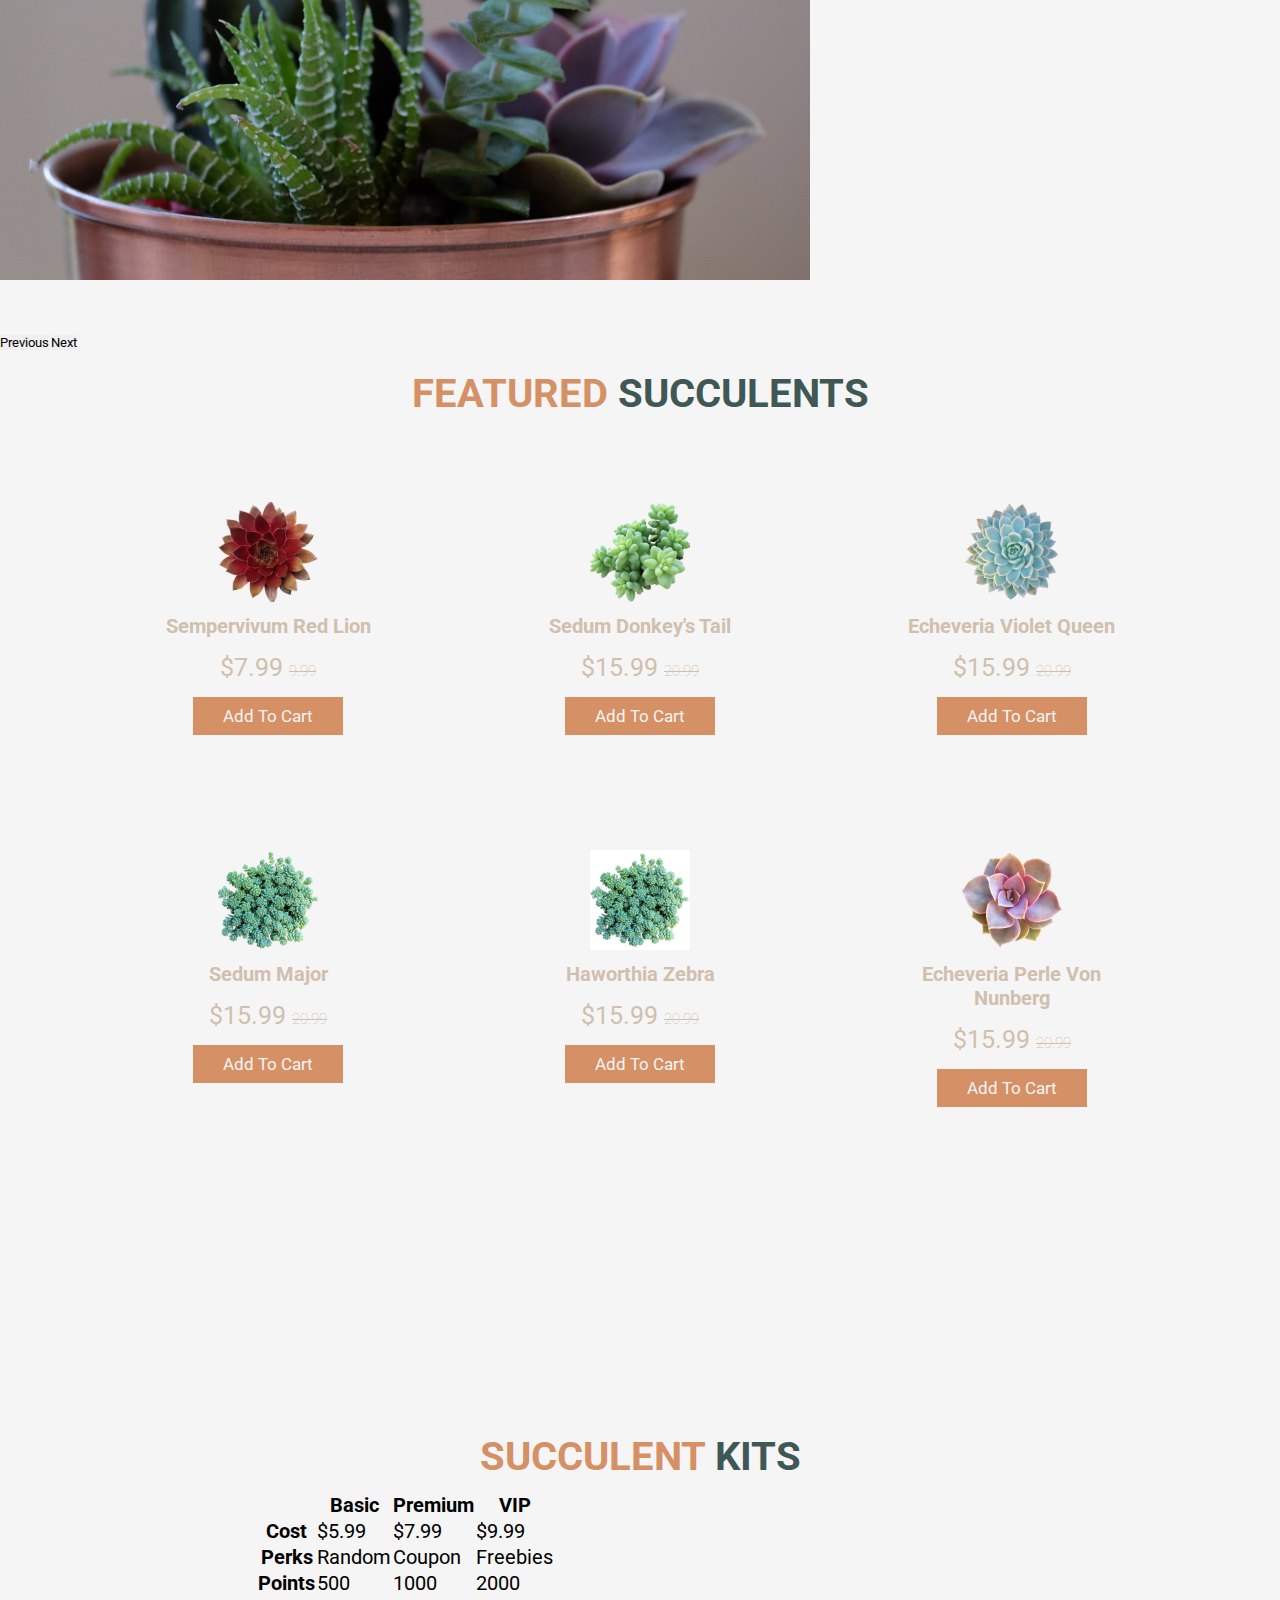
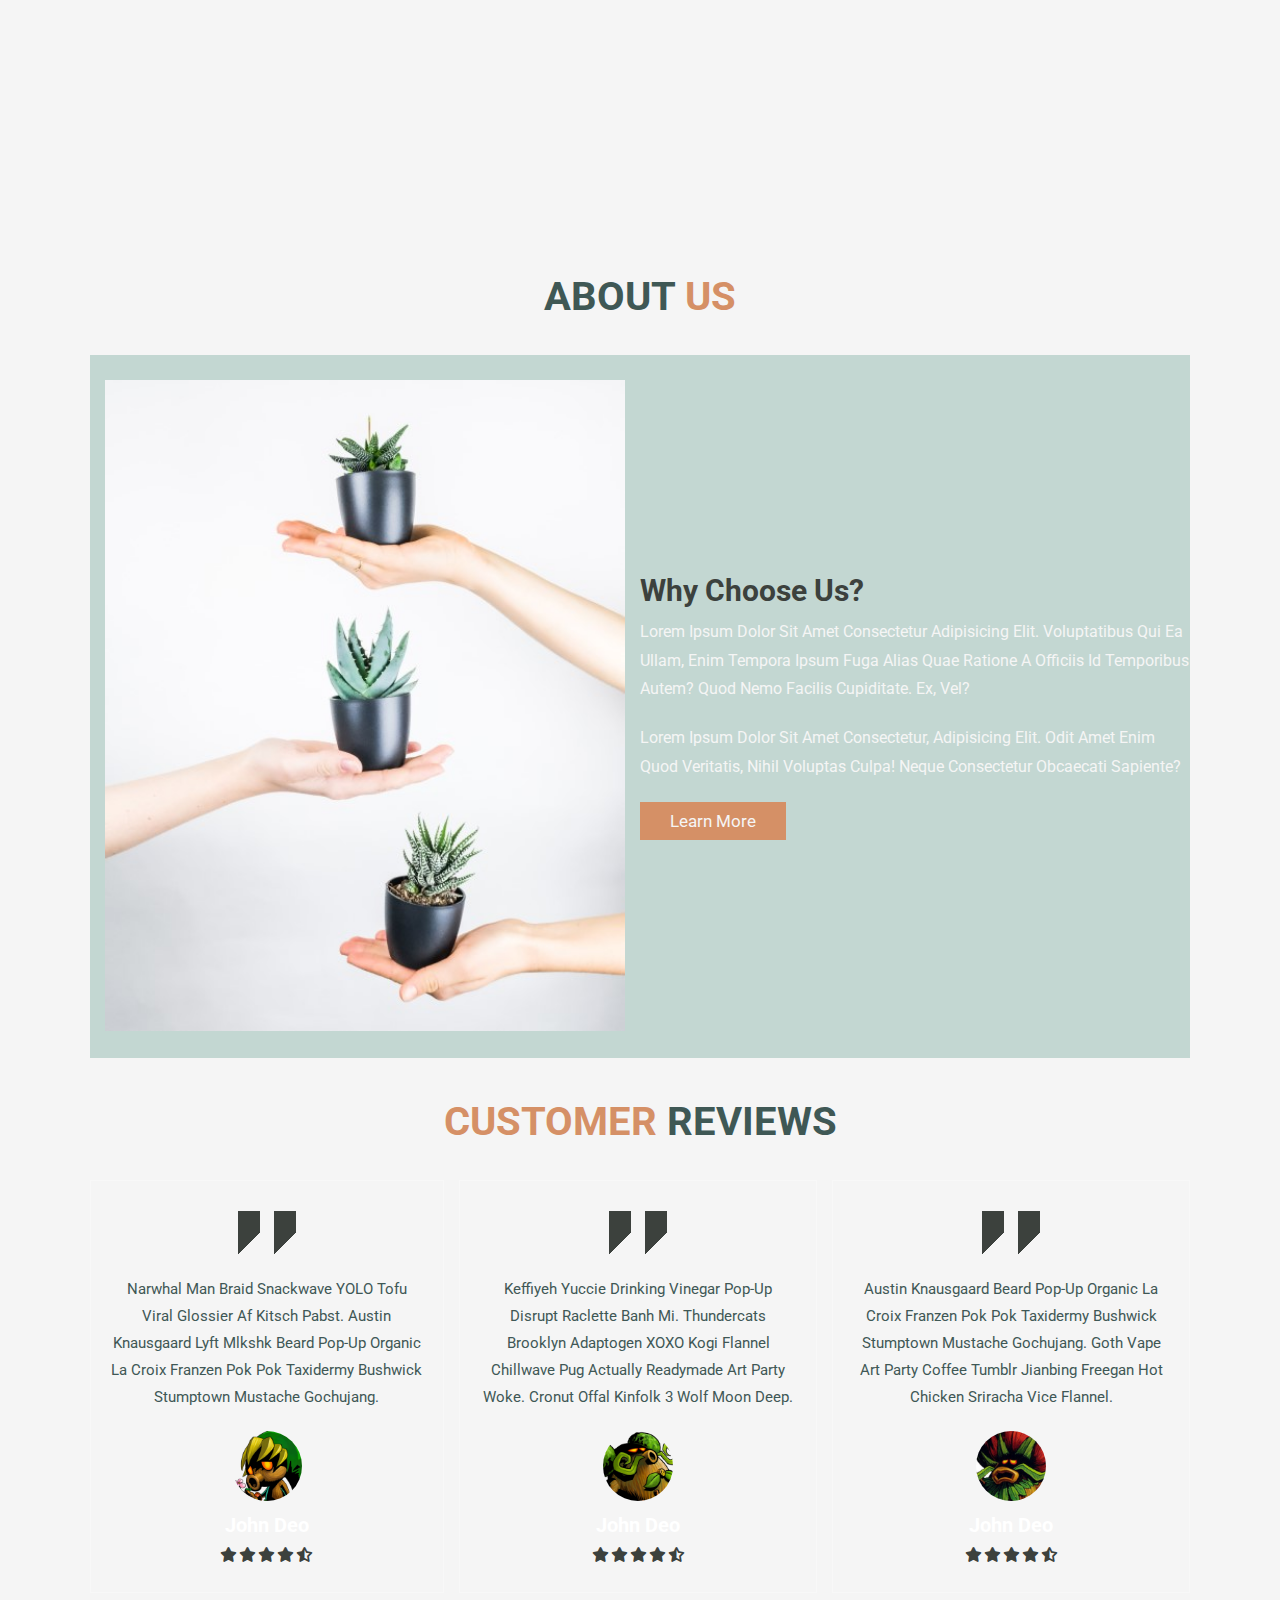
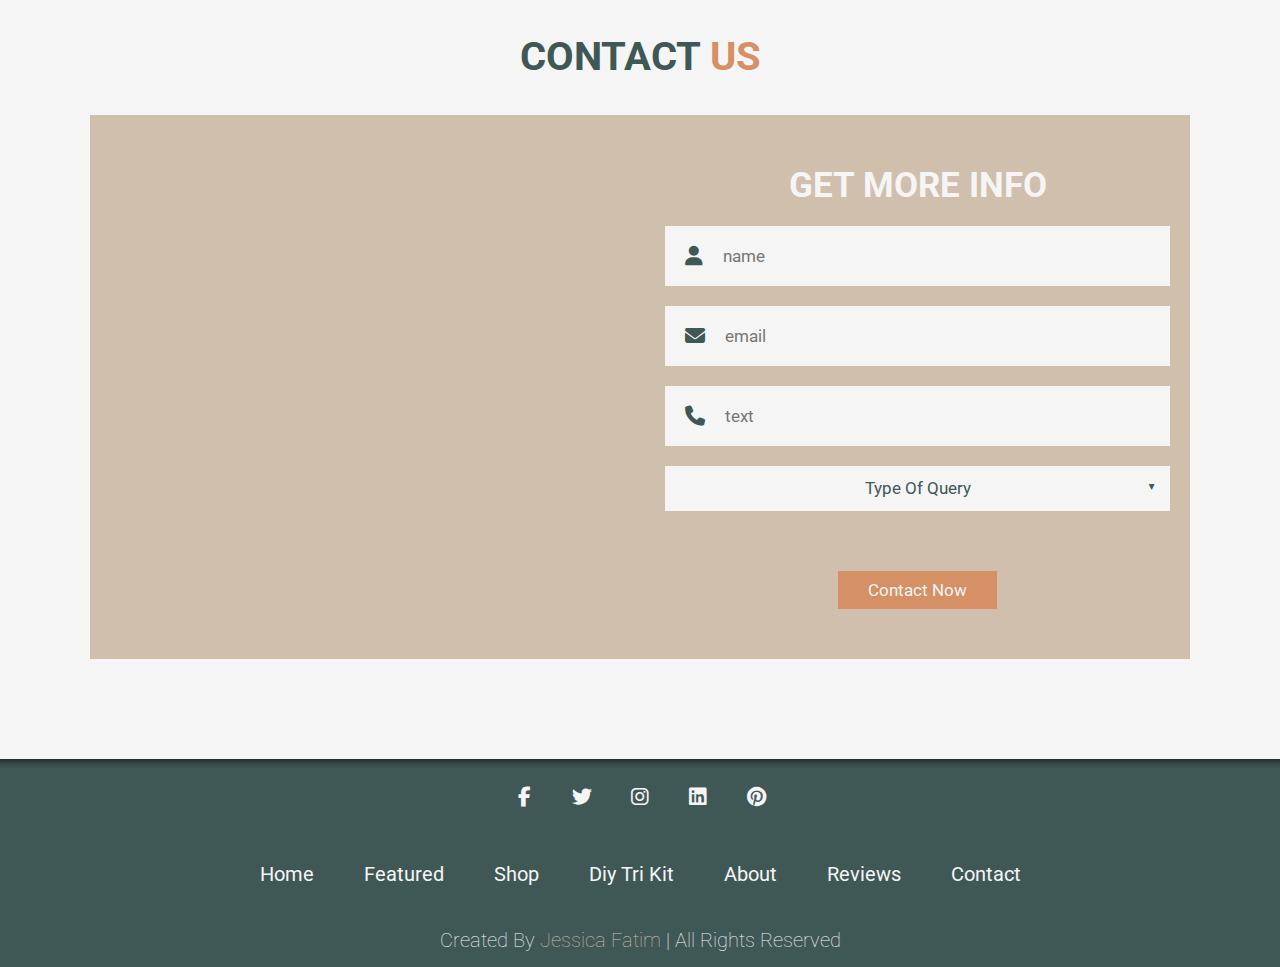
==== commit c3a1144b: "updated page formatting" ====
--- a/index.html
+++ b/index.html
@@ -123,8 +123,8 @@
 
 <!-- carousel section starts  -->
 
-<section class="home" id="home">
-    <div id="carouselHero" class="carousel slide shadow-lg" data-bs-ride="carousel">
+<section class="home shadow-lg" id="home">
+    <div id="carouselHero" class="carousel slide" data-bs-ride="carousel">
         <div class="carousel-indicators">
           <button type="button" data-bs-target="#carouselHero" data-bs-slide-to="0" class="active" aria-current="true" aria-label="Slide 1"></button>
           <button type="button" data-bs-target="#carouselHero" data-bs-slide-to="1" aria-label="Slide 2"></button>
@@ -163,7 +163,7 @@
           <span class="visually-hidden">Next</span>
         </button>
       </div>
-
+    </section>
 <!-- carousel section ends -->
 
 <!-- featured product section starts  -->
--- a/styles/style.css
+++ b/styles/style.css
@@ -319,9 +319,9 @@
     text-align: center;
 }
 
-#home{
-    
-   padding-top:91px;
+.home{
+   flex-wrap: wrap;
+   display: block;
    
 }
 
@@ -336,8 +336,6 @@
     content:"";
     display:block;
     position:absolute;
-    top: 0;
-    width: 100vw;
     height: 60vh;
     background-image:linear-gradient(to bottom, transparent, rgba(0,0,0,0.7));
   }
@@ -788,26 +786,6 @@
         right: 2rem;
     }
 
-    /* #home{
-    
-        padding-top:80.17px;
-        
-     } */
-
-    .home{
-        background-position: left;
-        justify-content: center;
-        text-align: center;
-    }
-
-    .home .content h3{
-        font-size: 4.5rem;
-    }
-
-    .home .content p{
-        font-size: 1.5rem;
-    }
-
 }
 
 @media (max-width:650px){
